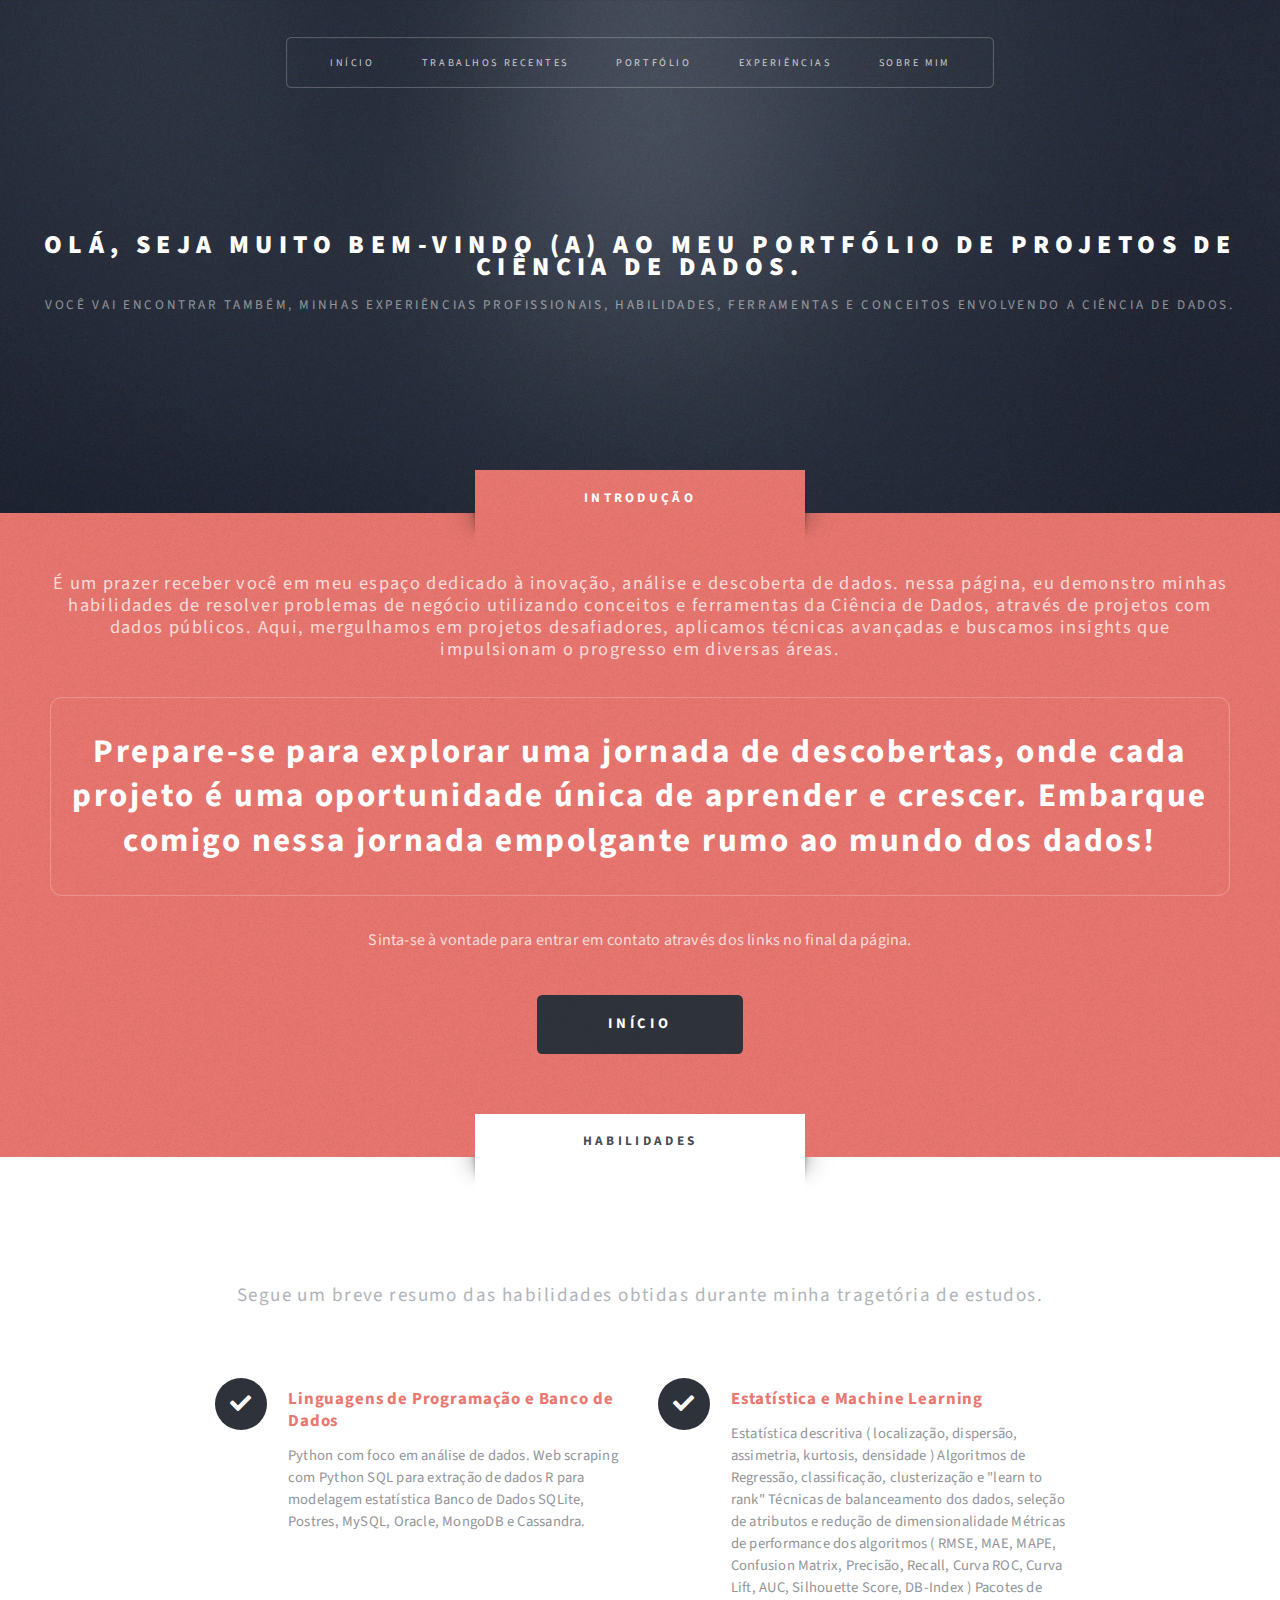
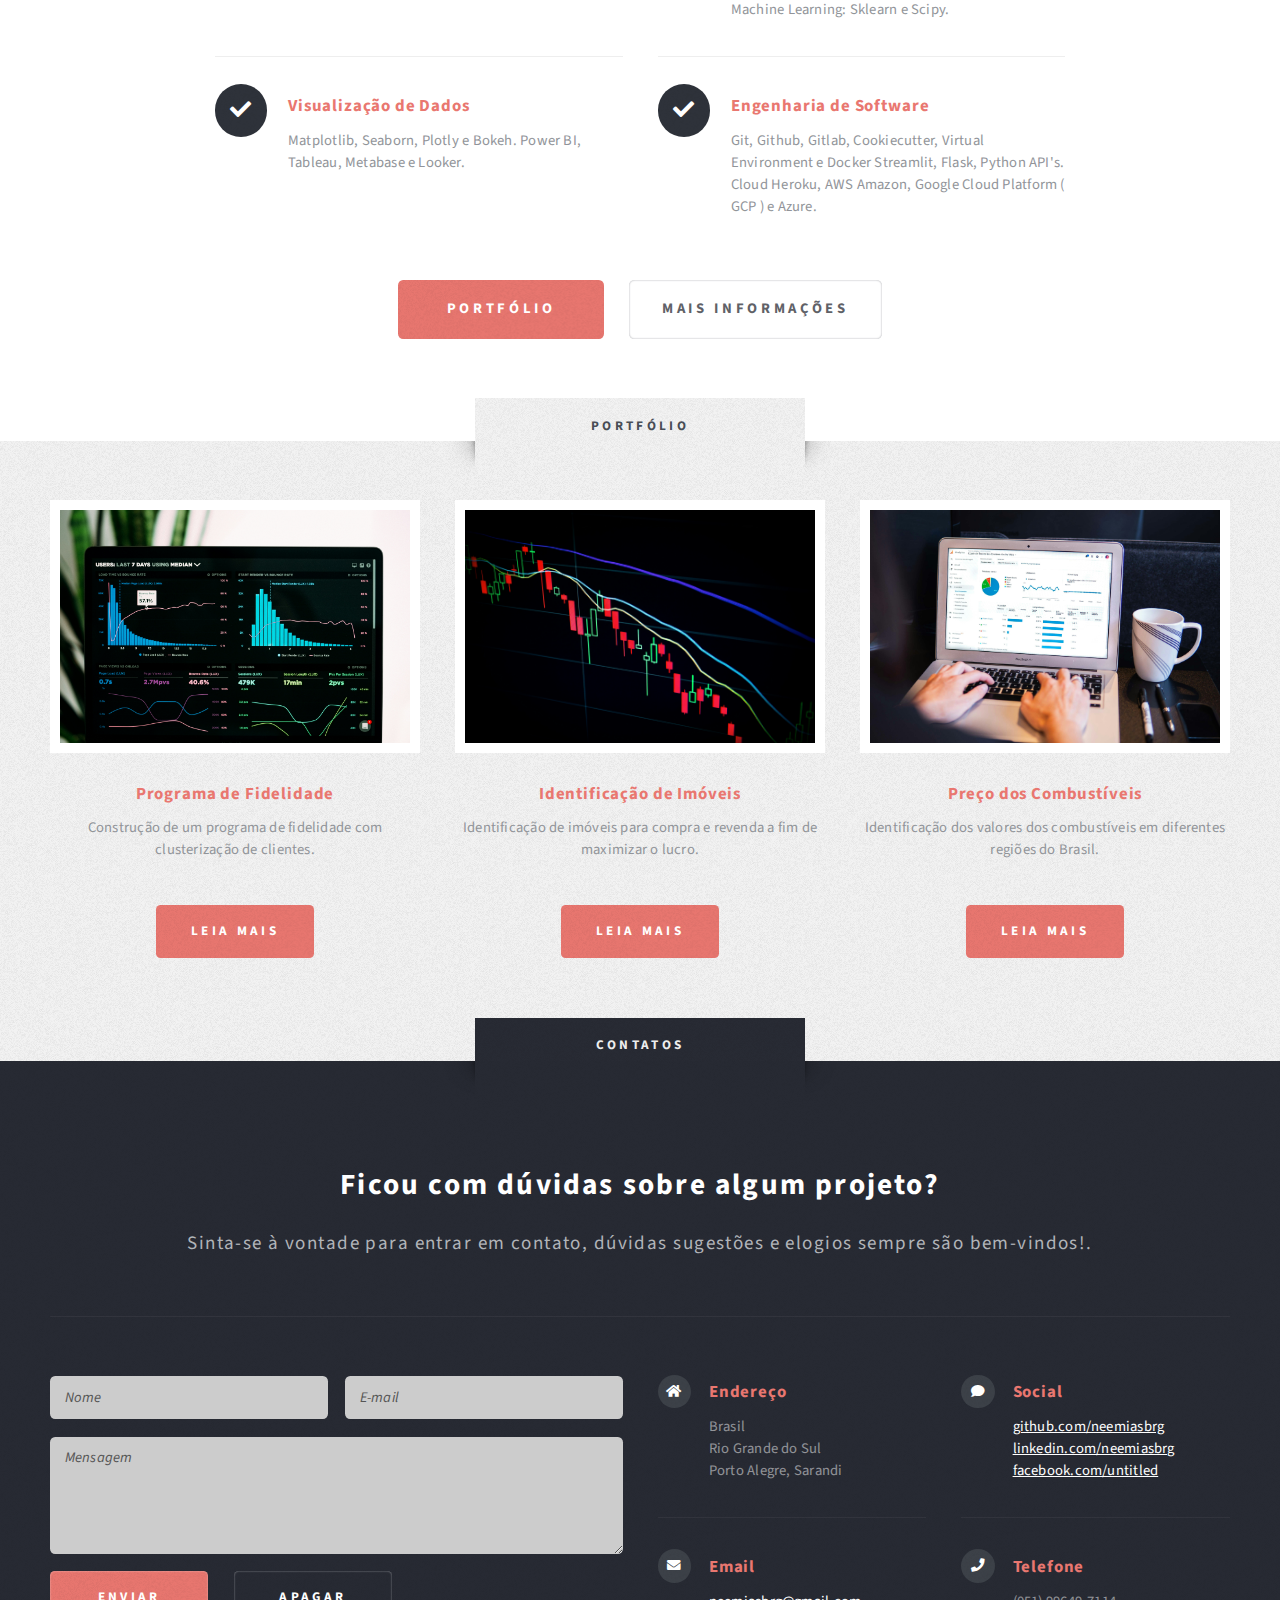
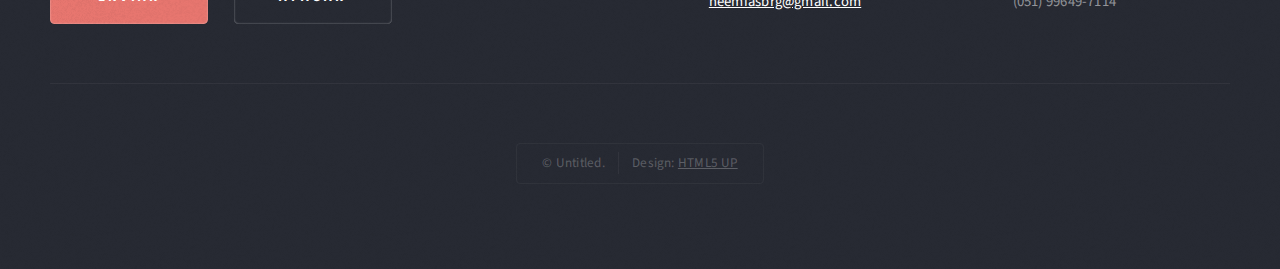
==== index.html @ 984b28ea "first commit" ====
<!DOCTYPE HTML>
<!--
	Escape Velocity by HTML5 UP
	html5up.net | @ajlkn
	Free for personal and commercial use under the CCA 3.0 license (html5up.net/license)
-->
<html>
	<head>
		<title>Boas Vindas!</title>
		<meta charset="utf-8" />
		<meta name="viewport" content="width=device-width, initial-scale=1, user-scalable=no" />
		<link rel="stylesheet" href="assets/css/main.css" />
	</head>
	<body class="homepage is-preload">
		<div id="page-wrapper">

			<!-- Header -->
				<section id="header" class="wrapper">

					<!-- Logo -->
						<div id="logo">
							<h1><a href="index.html">Olá, seja muito bem-vindo (a) ao meu portfólio de projetos de Ciência de Dados.</a></h1>
							<p>Você vai encontrar também, minhas experiências profissionais, habilidades,
								ferramentas e conceitos envolvendo a Ciência de Dados.</p>
						</div>

					<!-- Nav -->
					<nav id="nav">
						<ul>
							<li><a href="index.html">Início</a></li>
							<li>
								<a href="#">Trabalhos Recentes</a>
								<ul>
									<li><a href="programa_fidelidade.html">Programa de Fidelidade</a></li>
									<li><a href="identificacao_imoveis.html">Identificação de Imóveis</a></li>
									<li><a href="preco_combustiveis.html">Preço dos Combustíveis</a></li>									
								</ul>
							</li>
							<li><a href="projetos.html">Portfólio</a></li>
							<li><a href="experiencias.html">Experiências</a></li>
							<li class="current"><a href="sobre-mim.html">Sobre mim</a></li>
						</ul>
					</nav>
				</section>

			<!-- Intro -->
				<section id="intro" class="wrapper style1">
					<div class="title">Introdução</div>
					<div class="container">
						<p class="style1">É um prazer receber você em meu espaço dedicado à inovação, análise e descoberta de dados. nessa página, eu demonstro minhas habilidades de resolver problemas de negócio
							utilizando conceitos e ferramentas da Ciência de Dados, através de projetos com dados públicos.
							Aqui, mergulhamos em projetos desafiadores, aplicamos técnicas avançadas e buscamos insights que impulsionam o progresso em diversas áreas.</p>
						<p class="style2">Prepare-se para explorar uma jornada de descobertas, onde cada projeto é uma oportunidade única de aprender e crescer. Embarque comigo nessa jornada empolgante rumo ao mundo dos dados!<br class="mobile-hide" />
							</p>
						<p class="style3">Sinta-se à vontade para entrar em contato através dos links no final da página.</p>
						<ul class="actions">
							<li><a href="#" class="button style3 large">Início</a></li>
						</ul>
					</div>
				</section>

			<!-- Main -->
				<section id="main" class="wrapper style2">
					<div class="title">Habilidades</div>
					<div class="container">

						<!-- Image -->
							<!-- Features -->
							<section id="features">
								<header class="style1">
									<p>Segue um breve resumo das habilidades obtidas durante minha tragetória de estudos.</p>
								</header>
								<div class="feature-list">
									<div class="row">
										<div class="col-6 col-12-medium">
											<section>
												<h3 class="icon solid fa-check">Linguagens de Programação e Banco de Dados</h3>
												<p>Python com foco em análise de dados.
													Web scraping com Python
													SQL para extração de dados
													R para modelagem estatística
													Banco de Dados SQLite, Postres, MySQL, Oracle, MongoDB e Cassandra.
												</p>
											</section>
										</div>
										<div class="col-6 col-12-medium">
											<section>
												<h3 class="icon solid fa-check">Estatística e Machine Learning</h3>
												<p>Estatística descritiva ( localização, dispersão, assimetria, kurtosis, densidade )
													Algoritmos de Regressão, classificação, clusterização e "learn to rank"
													Técnicas de balanceamento dos dados, seleção de atributos e redução de
													dimensionalidade
													Métricas de performance dos algoritmos ( RMSE, MAE, MAPE, Confusion Matrix,
													Precisão, Recall, Curva ROC, Curva Lift, AUC, Silhouette Score, DB-Index )
													Pacotes de Machine Learning: Sklearn e Scipy.</p>
											</section>
										</div>
										<div class="col-6 col-12-medium">
											<section>
												<h3 class="icon solid fa-check">Visualização de Dados</h3>
												<p>Matplotlib, Seaborn, Plotly e Bokeh.
													Power BI, Tableau, Metabase e Looker.
													</p>
											</section>
										</div>
										<div class="col-6 col-12-medium">
											<section>
												<h3 class="icon solid fa-check">Engenharia de Software</h3>
												<p>Git, Github, Gitlab, Cookiecutter, Virtual Environment e Docker
													Streamlit, Flask, Python API's.
													Cloud Heroku, AWS Amazon, Google Cloud Platform ( GCP ) e Azure.</p>
											</section>
										</div>
									</div>
								</div>
								<ul class="actions special">
									<li><a href="projetos.html" class="button style1 large">Portfólio</a></li>
									<li><a href="habilidades.html" class="button style2 large">Mais informações</a></li>
								</ul>
							</section>

					</div>
				</section>

				<section id="highlights" class="wrapper style3">
					<div class="title">Portfólio</div>
					<div class="container">
						<div class="row aln-center">
							<div class="col-4 col-12-medium">
								<section class="highlight">
									<a href="programa_fidelidade.html" class="image featured"><img src="images/luke-chesser-JKUTrJ4vK00-unsplash.jpg" alt="" /></a>
									<h3><a href="programa_fidelidade.html">Programa de Fidelidade</a></h3>
									<p>Construção de um programa de fidelidade com clusterização de	clientes.</p>
									<ul class="actions">
										<li><a href="programa_fidelidade.html" class="button style1">Leia mais</a></li>
									</ul>
								</section>
							</div>
							<div class="col-4 col-12-medium">
								<section class="highlight">
									<a href="identificacao_imoveis.html" class="image featured"><img src="images/maxim-hopman-fiXLQXAhCfk-unsplash.jpg" alt="" /></a>
									<h3><a href="identificacao_imoveis.html">Identificação de Imóveis</a></h3>
									<p>Identificação de imóveis para compra e revenda a fim de maximizar o lucro.</p>
									<ul class="actions">
										<li><a href="identificacao_imoveis.html" class="button style1">Leia mais</a></li>
									</ul>
								</section>
							</div>
							<div class="col-4 col-12-medium">
								<section class="highlight">
									<a href="preco_combustiveis.html" class="image featured"><img src="images/myriam-jessier-eveI7MOcSmw-unsplash.jpg" alt="" /></a>
									<h3><a href="preco_combustiveis.html">Preço dos Combustíveis</a></h3>
									<p>Identificação dos valores dos combustíveis em diferentes regiões do Brasil.</p>
									<ul class="actions">
										<li><a href="preco_combustiveis.html" class="button style1">Leia mais</a></li>
									</ul>
								</section>
							</div>
						</div>
					</div>
				</section>

			<!-- Footer -->
			<section id="footer" class="wrapper">
				<div class="title">Contatos</div>
				<div class="container">
					<header class="style1">
						<h2>Ficou com dúvidas sobre algum projeto?</h2>
						<p>
							Sinta-se à vontade para entrar em contato, dúvidas sugestões e elogios sempre são bem-vindos!.
						</p>
					</header>
					<div class="row">
						<div class="col-6 col-12-medium">

							<!-- Contact Form -->
							<section>
								<form method="post" action="#">
									<div class="row gtr-50">
										<div class="col-6 col-12-small">
											<input type="text" name="name" id="contact-name" placeholder="Nome" />
										</div>
										<div class="col-6 col-12-small">
											<input type="text" name="email" id="contact-email" placeholder="E-mail" />
										</div>
										<div class="col-12">
											<textarea name="message" id="contact-message" placeholder="Mensagem" rows="4"></textarea>
										</div>
										<div class="col-12">
											<ul class="actions">
												<li><input type="submit" class="style1" value="Enviar" /></li>
												<li><input type="reset" class="style2" value="Apagar" /></li>
												</ul>
											</div>
										</div>
									</form>
								</section>

						</div>
						<div class="col-6 col-12-medium">

							<!-- Contact -->
								<section class="feature-list small">
									<div class="row">
										<div class="col-6 col-12-small">
											<section>
												<h3 class="icon solid fa-home">Endereço</h3>
												<p>
													Brasil<br />
													Rio Grande do Sul<br />
													Porto Alegre, Sarandi
												</p>
											</section>
										</div>
										<div class="col-6 col-12-small">
											<section>
												<h3 class="icon solid fa-comment">Social</h3>
												<p>
													<a href="#">github.com/neemiasbrg</a><br />
													<a href="#">linkedin.com/neemiasbrg</a><br />
													<a href="#">facebook.com/untitled</a>
												</p>
											</section>
										</div>
										<div class="col-6 col-12-small">
											<section>
												<h3 class="icon solid fa-envelope">Email</h3>
												<p>
													<a href="#">neemiasbrg@gmail.com</a>
												</p>
											</section>
										</div>
										<div class="col-6 col-12-small">
											<section>
												<h3 class="icon solid fa-phone">Telefone</h3>
												<p>
													(051) 99649-7114
													</p>
												</section>
											</div>
										</div>
									</section>

							</div>
						</div>
						<div id="copyright">
							<ul>
								<li>&copy; Untitled.</li><li>Design: <a href="http://html5up.net">HTML5 UP</a></li>
							</ul>
						</div>
					</div>
				</section>
		</div>

		<!-- Scripts -->
			<script src="assets/js/jquery.min.js"></script>
			<script src="assets/js/jquery.dropotron.min.js"></script>
			<script src="assets/js/browser.min.js"></script>
			<script src="assets/js/breakpoints.min.js"></script>
			<script src="assets/js/util.js"></script>
			<script src="assets/js/main.js"></script>

	</body>
</html>
---- assets/css/main.css ----
@import url("fontawesome-all.min.css");
@import url("https://fonts.googleapis.com/css?family=Source+Sans+Pro:400,400italic,700,900");

/*
	Escape Velocity by HTML5 UP
	html5up.net | @ajlkn
	Free for personal and commercial use under the CCA 3.0 license (html5up.net/license)
*/

html, body, div, span, applet, object,
iframe, h1, h2, h3, h4, h5, h6, p, blockquote,
pre, a, abbr, acronym, address, big, cite,
code, del, dfn, em, img, ins, kbd, q, s, samp,
small, strike, strong, sub, sup, tt, var, b,
u, i, center, dl, dt, dd, ol, ul, li, fieldset,
form, label, legend, table, caption, tbody,
tfoot, thead, tr, th, td, article, aside,
canvas, details, embed, figure, figcaption,
footer, header, hgroup, menu, nav, output, ruby,
section, summary, time, mark, audio, video {
	margin: 0;
	padding: 0;
	border: 0;
	font-size: 100%;
	font: inherit;
	vertical-align: baseline;}

article, aside, details, figcaption, figure,
footer, header, hgroup, menu, nav, section {
	display: block;}

body {
	line-height: 1;
}

ol, ul {
	list-style: none;
}

blockquote, q {
	quotes: none;
}

	blockquote:before, blockquote:after, q:before, q:after {
		content: '';
		content: none;
	}

table {
	border-collapse: collapse;
	border-spacing: 0;
}

body {
	-webkit-text-size-adjust: none;
}

mark {
	background-color: transparent;
	color: inherit;
}

input::-moz-focus-inner {
	border: 0;
	padding: 0;
}

input, select, textarea {
	-moz-appearance: none;
	-webkit-appearance: none;
	-ms-appearance: none;
	appearance: none;
}

/* Basic */

	@-ms-viewport {
		width: device-width;
	}

	html {
		box-sizing: border-box;
	}

	*, *:before, *:after {
		box-sizing: inherit;
	}

	body.is-preload *, body.is-preload *:before, body.is-preload *:after {
		-moz-animation: none !important;
		-webkit-animation: none !important;
		-ms-animation: none !important;
		animation: none !important;
		-moz-transition: none !important;
		-webkit-transition: none !important;
		-ms-transition: none !important;
		transition: none !important;
	}

	body, input, textarea, select {
		font-family: 'Source Sans Pro', sans-serif;
		font-weight: 400;
		color: #919499;
		font-size: 14pt;
		line-height: 1.75em;
		letter-spacing: 0.025em;
	}

	h1, h2, h3, h4, h5, h6 {
		font-weight: 700;
		color: #484d55;
	}

		h1 a, h2 a, h3 a, h4 a, h5 a, h6 a {
			color: inherit;
			text-decoration: none;
		}

	a {
		-moz-transition: color .25s ease-in-out;
		-webkit-transition: color .25s ease-in-out;
		-ms-transition: color .25s ease-in-out;
		transition: color .25s ease-in-out;
		text-decoration: underline;
		color: #717479;
	}

		a:hover {
			text-decoration: none;
		}

	strong, b {
		font-weight: 700;
		color: #484d55;
	}

	blockquote {
		border-left: solid 0.5em #ddd;
		padding: 1em 0 1em 2em;
		font-style: italic;
	}

	em, i {
		font-style: italic;
	}

	hr {
		border: 0;
		border-top: solid 1px #ddd;
		margin: 2em 0 2em 0;
	}

	sub {
		position: relative;
		top: 0.5em;
		font-size: 0.8em;
	}

	sup {
		position: relative;
		top: -0.5em;
		font-size: 0.8em;
	}

	.nobr {
		white-space: nowrap;
	}

	br.clear {
		clear: both;
	}

	p, ul, ol, dl, table, blockquote, form {
		margin-bottom: 2em;
	}

/* Container */

	.container {
		margin: 0 auto;
		max-width: 100%;
		width: 68em;
	}

		@media screen and (max-width: 1680px) {

			.container {
				width: 70em;
			}

		}

		@media screen and (max-width: 1280px) {

			.container {
				width: calc(100% - 100px);
			}

		}

		@media screen and (max-width: 980px) {

			.container {
				width: calc(100% - 100px);
			}

		}

		@media screen and (max-width: 736px) {

			.container {
				width: calc(100% - 40px);
			}

		}

/* Row */

	.row {
		display: flex;
		flex-wrap: wrap;
		box-sizing: border-box;
		align-items: stretch;
	}

		.row > * {
			box-sizing: border-box;
		}

		.row.gtr-uniform > * > :last-child {
			margin-bottom: 0;
		}

		.row.aln-left {
			justify-content: flex-start;
		}

		.row.aln-center {
			justify-content: center;
		}

		.row.aln-right {
			justify-content: flex-end;
		}

		.row.aln-top {
			align-items: flex-start;
		}

		.row.aln-middle {
			align-items: center;
		}

		.row.aln-bottom {
			align-items: flex-end;
		}

		.row > .imp {
			order: -1;
		}

		.row > .col-1 {
			width: 8.33333%;
		}

		.row > .off-1 {
			margin-left: 8.33333%;
		}

		.row > .col-2 {
			width: 16.66667%;
		}

		.row > .off-2 {
			margin-left: 16.66667%;
		}

		.row > .col-3 {
			width: 25%;
		}

		.row > .off-3 {
			margin-left: 25%;
		}

		.row > .col-4 {
			width: 33.33333%;
		}

		.row > .off-4 {
			margin-left: 33.33333%;
		}

		.row > .col-5 {
			width: 41.66667%;
		}

		.row > .off-5 {
			margin-left: 41.66667%;
		}

		.row > .col-6 {
			width: 50%;
		}

		.row > .off-6 {
			margin-left: 50%;
		}

		.row > .col-7 {
			width: 58.33333%;
		}

		.row > .off-7 {
			margin-left: 58.33333%;
		}

		.row > .col-8 {
			width: 66.66667%;
		}

		.row > .off-8 {
			margin-left: 66.66667%;
		}

		.row > .col-9 {
			width: 75%;
		}

		.row > .off-9 {
			margin-left: 75%;
		}

		.row > .col-10 {
			width: 83.33333%;
		}

		.row > .off-10 {
			margin-left: 83.33333%;
		}

		.row > .col-11 {
			width: 91.66667%;
		}

		.row > .off-11 {
			margin-left: 91.66667%;
		}

		.row > .col-12 {
			width: 100%;
		}

		.row > .off-12 {
			margin-left: 100%;
		}

		.row.gtr-0 {
			margin-top: 0px;
			margin-left: 0px;
		}

			.row.gtr-0 > * {
				padding: 0px 0 0 0px;
			}

			.row.gtr-0.gtr-uniform {
				margin-top: 0px;
			}

				.row.gtr-0.gtr-uniform > * {
					padding-top: 0px;
				}

		.row.gtr-25 {
			margin-top: -12.5px;
			margin-left: -12.5px;
		}

			.row.gtr-25 > * {
				padding: 12.5px 0 0 12.5px;
			}

			.row.gtr-25.gtr-uniform {
				margin-top: -12.5px;
			}

				.row.gtr-25.gtr-uniform > * {
					padding-top: 12.5px;
				}

		.row.gtr-50 {
			margin-top: -25px;
			margin-left: -25px;
		}

			.row.gtr-50 > * {
				padding: 25px 0 0 25px;
			}

			.row.gtr-50.gtr-uniform {
				margin-top: -25px;
			}

				.row.gtr-50.gtr-uniform > * {
					padding-top: 25px;
				}

		.row {
			margin-top: -50px;
			margin-left: -50px;
		}

			.row > * {
				padding: 50px 0 0 50px;
			}

			.row.gtr-uniform {
				margin-top: -50px;
			}

				.row.gtr-uniform > * {
					padding-top: 50px;
				}

		.row.gtr-150 {
			margin-top: -75px;
			margin-left: -75px;
		}

			.row.gtr-150 > * {
				padding: 75px 0 0 75px;
			}

			.row.gtr-150.gtr-uniform {
				margin-top: -75px;
			}

				.row.gtr-150.gtr-uniform > * {
					padding-top: 75px;
				}

		.row.gtr-200 {
			margin-top: -100px;
			margin-left: -100px;
		}

			.row.gtr-200 > * {
				padding: 100px 0 0 100px;
			}

			.row.gtr-200.gtr-uniform {
				margin-top: -100px;
			}

				.row.gtr-200.gtr-uniform > * {
					padding-top: 100px;
				}

		@media screen and (max-width: 1680px) {

			.row {
				display: flex;
				flex-wrap: wrap;
				box-sizing: border-box;
				align-items: stretch;
			}

				.row > * {
					box-sizing: border-box;
				}

				.row.gtr-uniform > * > :last-child {
					margin-bottom: 0;
				}

				.row.aln-left {
					justify-content: flex-start;
				}

				.row.aln-center {
					justify-content: center;
				}

				.row.aln-right {
					justify-content: flex-end;
				}

				.row.aln-top {
					align-items: flex-start;
				}

				.row.aln-middle {
					align-items: center;
				}

				.row.aln-bottom {
					align-items: flex-end;
				}

				.row > .imp-xlarge {
					order: -1;
				}

				.row > .col-1-xlarge {
					width: 8.33333%;
				}

				.row > .off-1-xlarge {
					margin-left: 8.33333%;
				}

				.row > .col-2-xlarge {
					width: 16.66667%;
				}

				.row > .off-2-xlarge {
					margin-left: 16.66667%;
				}

				.row > .col-3-xlarge {
					width: 25%;
				}

				.row > .off-3-xlarge {
					margin-left: 25%;
				}

				.row > .col-4-xlarge {
					width: 33.33333%;
				}

				.row > .off-4-xlarge {
					margin-left: 33.33333%;
				}

				.row > .col-5-xlarge {
					width: 41.66667%;
				}

				.row > .off-5-xlarge {
					margin-left: 41.66667%;
				}

				.row > .col-6-xlarge {
					width: 50%;
				}

				.row > .off-6-xlarge {
					margin-left: 50%;
				}

				.row > .col-7-xlarge {
					width: 58.33333%;
				}

				.row > .off-7-xlarge {
					margin-left: 58.33333%;
				}

				.row > .col-8-xlarge {
					width: 66.66667%;
				}

				.row > .off-8-xlarge {
					margin-left: 66.66667%;
				}

				.row > .col-9-xlarge {
					width: 75%;
				}

				.row > .off-9-xlarge {
					margin-left: 75%;
				}

				.row > .col-10-xlarge {
					width: 83.33333%;
				}

				.row > .off-10-xlarge {
					margin-left: 83.33333%;
				}

				.row > .col-11-xlarge {
					width: 91.66667%;
				}

				.row > .off-11-xlarge {
					margin-left: 91.66667%;
				}

				.row > .col-12-xlarge {
					width: 100%;
				}

				.row > .off-12-xlarge {
					margin-left: 100%;
				}

				.row.gtr-0 {
					margin-top: 0px;
					margin-left: 0px;
				}

					.row.gtr-0 > * {
						padding: 0px 0 0 0px;
					}

					.row.gtr-0.gtr-uniform {
						margin-top: 0px;
					}

						.row.gtr-0.gtr-uniform > * {
							padding-top: 0px;
						}

				.row.gtr-25 {
					margin-top: -12.5px;
					margin-left: -12.5px;
				}

					.row.gtr-25 > * {
						padding: 12.5px 0 0 12.5px;
					}

					.row.gtr-25.gtr-uniform {
						margin-top: -12.5px;
					}

						.row.gtr-25.gtr-uniform > * {
							padding-top: 12.5px;
						}

				.row.gtr-50 {
					margin-top: -25px;
					margin-left: -25px;
				}

					.row.gtr-50 > * {
						padding: 25px 0 0 25px;
					}

					.row.gtr-50.gtr-uniform {
						margin-top: -25px;
					}

						.row.gtr-50.gtr-uniform > * {
							padding-top: 25px;
						}

				.row {
					margin-top: -50px;
					margin-left: -50px;
				}

					.row > * {
						padding: 50px 0 0 50px;
					}

					.row.gtr-uniform {
						margin-top: -50px;
					}

						.row.gtr-uniform > * {
							padding-top: 50px;
						}

				.row.gtr-150 {
					margin-top: -75px;
					margin-left: -75px;
				}

					.row.gtr-150 > * {
						padding: 75px 0 0 75px;
					}

					.row.gtr-150.gtr-uniform {
						margin-top: -75px;
					}

						.row.gtr-150.gtr-uniform > * {
							padding-top: 75px;
						}

				.row.gtr-200 {
					margin-top: -100px;
					margin-left: -100px;
				}

					.row.gtr-200 > * {
						padding: 100px 0 0 100px;
					}

					.row.gtr-200.gtr-uniform {
						margin-top: -100px;
					}

						.row.gtr-200.gtr-uniform > * {
							padding-top: 100px;
						}

		}

		@media screen and (max-width: 1280px) {

			.row {
				display: flex;
				flex-wrap: wrap;
				box-sizing: border-box;
				align-items: stretch;
			}

				.row > * {
					box-sizing: border-box;
				}

				.row.gtr-uniform > * > :last-child {
					margin-bottom: 0;
				}

				.row.aln-left {
					justify-content: flex-start;
				}

				.row.aln-center {
					justify-content: center;
				}

				.row.aln-right {
					justify-content: flex-end;
				}

				.row.aln-top {
					align-items: flex-start;
				}

				.row.aln-middle {
					align-items: center;
				}

				.row.aln-bottom {
					align-items: flex-end;
				}

				.row > .imp-large {
					order: -1;
				}

				.row > .col-1-large {
					width: 8.33333%;
				}

				.row > .off-1-large {
					margin-left: 8.33333%;
				}

				.row > .col-2-large {
					width: 16.66667%;
				}

				.row > .off-2-large {
					margin-left: 16.66667%;
				}

				.row > .col-3-large {
					width: 25%;
				}

				.row > .off-3-large {
					margin-left: 25%;
				}

				.row > .col-4-large {
					width: 33.33333%;
				}

				.row > .off-4-large {
					margin-left: 33.33333%;
				}

				.row > .col-5-large {
					width: 41.66667%;
				}

				.row > .off-5-large {
					margin-left: 41.66667%;
				}

				.row > .col-6-large {
					width: 50%;
				}

				.row > .off-6-large {
					margin-left: 50%;
				}

				.row > .col-7-large {
					width: 58.33333%;
				}

				.row > .off-7-large {
					margin-left: 58.33333%;
				}

				.row > .col-8-large {
					width: 66.66667%;
				}

				.row > .off-8-large {
					margin-left: 66.66667%;
				}

				.row > .col-9-large {
					width: 75%;
				}

				.row > .off-9-large {
					margin-left: 75%;
				}

				.row > .col-10-large {
					width: 83.33333%;
				}

				.row > .off-10-large {
					margin-left: 83.33333%;
				}

				.row > .col-11-large {
					width: 91.66667%;
				}

				.row > .off-11-large {
					margin-left: 91.66667%;
				}

				.row > .col-12-large {
					width: 100%;
				}

				.row > .off-12-large {
					margin-left: 100%;
				}

				.row.gtr-0 {
					margin-top: 0px;
					margin-left: 0px;
				}

					.row.gtr-0 > * {
						padding: 0px 0 0 0px;
					}

					.row.gtr-0.gtr-uniform {
						margin-top: 0px;
					}

						.row.gtr-0.gtr-uniform > * {
							padding-top: 0px;
						}

				.row.gtr-25 {
					margin-top: -8.75px;
					margin-left: -8.75px;
				}

					.row.gtr-25 > * {
						padding: 8.75px 0 0 8.75px;
					}

					.row.gtr-25.gtr-uniform {
						margin-top: -8.75px;
					}

						.row.gtr-25.gtr-uniform > * {
							padding-top: 8.75px;
						}

				.row.gtr-50 {
					margin-top: -17.5px;
					margin-left: -17.5px;
				}

					.row.gtr-50 > * {
						padding: 17.5px 0 0 17.5px;
					}

					.row.gtr-50.gtr-uniform {
						margin-top: -17.5px;
					}

						.row.gtr-50.gtr-uniform > * {
							padding-top: 17.5px;
						}

				.row {
					margin-top: -35px;
					margin-left: -35px;
				}

					.row > * {
						padding: 35px 0 0 35px;
					}

					.row.gtr-uniform {
						margin-top: -35px;
					}

						.row.gtr-uniform > * {
							padding-top: 35px;
						}

				.row.gtr-150 {
					margin-top: -52.5px;
					margin-left: -52.5px;
				}

					.row.gtr-150 > * {
						padding: 52.5px 0 0 52.5px;
					}

					.row.gtr-150.gtr-uniform {
						margin-top: -52.5px;
					}

						.row.gtr-150.gtr-uniform > * {
							padding-top: 52.5px;
						}

				.row.gtr-200 {
					margin-top: -70px;
					margin-left: -70px;
				}

					.row.gtr-200 > * {
						padding: 70px 0 0 70px;
					}

					.row.gtr-200.gtr-uniform {
						margin-top: -70px;
					}

						.row.gtr-200.gtr-uniform > * {
							padding-top: 70px;
						}

		}

		@media screen and (max-width: 980px) {

			.row {
				display: flex;
				flex-wrap: wrap;
				box-sizing: border-box;
				align-items: stretch;
			}

				.row > * {
					box-sizing: border-box;
				}

				.row.gtr-uniform > * > :last-child {
					margin-bottom: 0;
				}

				.row.aln-left {
					justify-content: flex-start;
				}

				.row.aln-center {
					justify-content: center;
				}

				.row.aln-right {
					justify-content: flex-end;
				}

				.row.aln-top {
					align-items: flex-start;
				}

				.row.aln-middle {
					align-items: center;
				}

				.row.aln-bottom {
					align-items: flex-end;
				}

				.row > .imp-medium {
					order: -1;
				}

				.row > .col-1-medium {
					width: 8.33333%;
				}

				.row > .off-1-medium {
					margin-left: 8.33333%;
				}

				.row > .col-2-medium {
					width: 16.66667%;
				}

				.row > .off-2-medium {
					margin-left: 16.66667%;
				}

				.row > .col-3-medium {
					width: 25%;
				}

				.row > .off-3-medium {
					margin-left: 25%;
				}

				.row > .col-4-medium {
					width: 33.33333%;
				}

				.row > .off-4-medium {
					margin-left: 33.33333%;
				}

				.row > .col-5-medium {
					width: 41.66667%;
				}

				.row > .off-5-medium {
					margin-left: 41.66667%;
				}

				.row > .col-6-medium {
					width: 50%;
				}

				.row > .off-6-medium {
					margin-left: 50%;
				}

				.row > .col-7-medium {
					width: 58.33333%;
				}

				.row > .off-7-medium {
					margin-left: 58.33333%;
				}

				.row > .col-8-medium {
					width: 66.66667%;
				}

				.row > .off-8-medium {
					margin-left: 66.66667%;
				}

				.row > .col-9-medium {
					width: 75%;
				}

				.row > .off-9-medium {
					margin-left: 75%;
				}

				.row > .col-10-medium {
					width: 83.33333%;
				}

				.row > .off-10-medium {
					margin-left: 83.33333%;
				}

				.row > .col-11-medium {
					width: 91.66667%;
				}

				.row > .off-11-medium {
					margin-left: 91.66667%;
				}

				.row > .col-12-medium {
					width: 100%;
				}

				.row > .off-12-medium {
					margin-left: 100%;
				}

				.row.gtr-0 {
					margin-top: 0px;
					margin-left: 0px;
				}

					.row.gtr-0 > * {
						padding: 0px 0 0 0px;
					}

					.row.gtr-0.gtr-uniform {
						margin-top: 0px;
					}

						.row.gtr-0.gtr-uniform > * {
							padding-top: 0px;
						}

				.row.gtr-25 {
					margin-top: -12.5px;
					margin-left: -12.5px;
				}

					.row.gtr-25 > * {
						padding: 12.5px 0 0 12.5px;
					}

					.row.gtr-25.gtr-uniform {
						margin-top: -12.5px;
					}

						.row.gtr-25.gtr-uniform > * {
							padding-top: 12.5px;
						}

				.row.gtr-50 {
					margin-top: -25px;
					margin-left: -25px;
				}

					.row.gtr-50 > * {
						padding: 25px 0 0 25px;
					}

					.row.gtr-50.gtr-uniform {
						margin-top: -25px;
					}

						.row.gtr-50.gtr-uniform > * {
							padding-top: 25px;
						}

				.row {
					margin-top: -50px;
					margin-left: -50px;
				}

					.row > * {
						padding: 50px 0 0 50px;
					}

					.row.gtr-uniform {
						margin-top: -50px;
					}

						.row.gtr-uniform > * {
							padding-top: 50px;
						}

				.row.gtr-150 {
					margin-top: -75px;
					margin-left: -75px;
				}

					.row.gtr-150 > * {
						padding: 75px 0 0 75px;
					}

					.row.gtr-150.gtr-uniform {
						margin-top: -75px;
					}

						.row.gtr-150.gtr-uniform > * {
							padding-top: 75px;
						}

				.row.gtr-200 {
					margin-top: -100px;
					margin-left: -100px;
				}

					.row.gtr-200 > * {
						padding: 100px 0 0 100px;
					}

					.row.gtr-200.gtr-uniform {
						margin-top: -100px;
					}

						.row.gtr-200.gtr-uniform > * {
							padding-top: 100px;
						}

		}

		@media screen and (max-width: 736px) {

			.row {
				display: flex;
				flex-wrap: wrap;
				box-sizing: border-box;
				align-items: stretch;
			}

				.row > * {
					box-sizing: border-box;
				}

				.row.gtr-uniform > * > :last-child {
					margin-bottom: 0;
				}

				.row.aln-left {
					justify-content: flex-start;
				}

				.row.aln-center {
					justify-content: center;
				}

				.row.aln-right {
					justify-content: flex-end;
				}

				.row.aln-top {
					align-items: flex-start;
				}

				.row.aln-middle {
					align-items: center;
				}

				.row.aln-bottom {
					align-items: flex-end;
				}

				.row > .imp-small {
					order: -1;
				}

				.row > .col-1-small {
					width: 8.33333%;
				}

				.row > .off-1-small {
					margin-left: 8.33333%;
				}

				.row > .col-2-small {
					width: 16.66667%;
				}

				.row > .off-2-small {
					margin-left: 16.66667%;
				}

				.row > .col-3-small {
					width: 25%;
				}

				.row > .off-3-small {
					margin-left: 25%;
				}

				.row > .col-4-small {
					width: 33.33333%;
				}

				.row > .off-4-small {
					margin-left: 33.33333%;
				}

				.row > .col-5-small {
					width: 41.66667%;
				}

				.row > .off-5-small {
					margin-left: 41.66667%;
				}

				.row > .col-6-small {
					width: 50%;
				}

				.row > .off-6-small {
					margin-left: 50%;
				}

				.row > .col-7-small {
					width: 58.33333%;
				}

				.row > .off-7-small {
					margin-left: 58.33333%;
				}

				.row > .col-8-small {
					width: 66.66667%;
				}

				.row > .off-8-small {
					margin-left: 66.66667%;
				}

				.row > .col-9-small {
					width: 75%;
				}

				.row > .off-9-small {
					margin-left: 75%;
				}

				.row > .col-10-small {
					width: 83.33333%;
				}

				.row > .off-10-small {
					margin-left: 83.33333%;
				}

				.row > .col-11-small {
					width: 91.66667%;
				}

				.row > .off-11-small {
					margin-left: 91.66667%;
				}

				.row > .col-12-small {
					width: 100%;
				}

				.row > .off-12-small {
					margin-left: 100%;
				}

				.row.gtr-0 {
					margin-top: 0px;
					margin-left: 0px;
				}

					.row.gtr-0 > * {
						padding: 0px 0 0 0px;
					}

					.row.gtr-0.gtr-uniform {
						margin-top: 0px;
					}

						.row.gtr-0.gtr-uniform > * {
							padding-top: 0px;
						}

				.row.gtr-25 {
					margin-top: -7.5px;
					margin-left: -7.5px;
				}

					.row.gtr-25 > * {
						padding: 7.5px 0 0 7.5px;
					}

					.row.gtr-25.gtr-uniform {
						margin-top: -7.5px;
					}

						.row.gtr-25.gtr-uniform > * {
							padding-top: 7.5px;
						}

				.row.gtr-50 {
					margin-top: -15px;
					margin-left: -15px;
				}

					.row.gtr-50 > * {
						padding: 15px 0 0 15px;
					}

					.row.gtr-50.gtr-uniform {
						margin-top: -15px;
					}

						.row.gtr-50.gtr-uniform > * {
							padding-top: 15px;
						}

				.row {
					margin-top: -30px;
					margin-left: -30px;
				}

					.row > * {
						padding: 30px 0 0 30px;
					}

					.row.gtr-uniform {
						margin-top: -30px;
					}

						.row.gtr-uniform > * {
							padding-top: 30px;
						}

				.row.gtr-150 {
					margin-top: -45px;
					margin-left: -45px;
				}

					.row.gtr-150 > * {
						padding: 45px 0 0 45px;
					}

					.row.gtr-150.gtr-uniform {
						margin-top: -45px;
					}

						.row.gtr-150.gtr-uniform > * {
							padding-top: 45px;
						}

				.row.gtr-200 {
					margin-top: -60px;
					margin-left: -60px;
				}

					.row.gtr-200 > * {
						padding: 60px 0 0 60px;
					}

					.row.gtr-200.gtr-uniform {
						margin-top: -60px;
					}

						.row.gtr-200.gtr-uniform > * {
							padding-top: 60px;
						}

		}

/* Section/Article */

	section,
	article {
		margin: 0 0 4em 0;
	}

	section > :last-child,
	article > :last-child,
	section:last-child,
	article:last-child {
		margin-bottom: 0;
	}

	header.style1 {
		text-align: center;
		padding: 3em 0 3em 0;
	}

		header.style1 h2 {
			font-weight: 700;
			font-size: 2em;
			letter-spacing: 0.075em;
			line-height: 1.5em;
		}

		header.style1 p {
			color: #b1b4b9;
			display: block;
			margin: 1.15em 0 0 0;
			font-size: 1.3em;
			letter-spacing: 0.075em;
			line-height: 1.5em;
		}

/* Table */

	table {
		width: 100%;
	}

		table.default {
			width: 100%;
		}

			table.default tbody tr:nth-child(2n+2) {
				background: #f4f4f4;
			}

			table.default td {
				padding: 0.5em 1em 0.5em 1em;
			}

			table.default th {
				text-align: left;
				font-weight: 400;
				padding: 0.5em 1em 0.5em 1em;
			}

			table.default thead {
				background: #484d55;
				color: #fff;
			}

			table.default tfoot {
				background: #eee;
			}

/* Form */

	form label {
		display: block;
		font-weight: 700;
		color: #484d55;
		margin: 0.25em 0 0.5em 0;
	}

	form input[type="text"],
	form input[type="email"],
	form input[type="password"],
	form select,
	form textarea {
		-moz-transition: all .25s ease-in-out;
		-webkit-transition: all .25s ease-in-out;
		-ms-transition: all .25s ease-in-out;
		transition: all .25s ease-in-out;
		-webkit-appearance: none;
		display: block;
		border: 0;
		background: #eee;
		box-shadow: inset 0px 0px 1px 0px #a0a1a7;
		border-radius: 0.35em;
		width: 100%;
		padding: 0.75em 1em 0.75em 1em;
	}

		form input[type="text"]:focus,
		form input[type="email"]:focus,
		form input[type="password"]:focus,
		form select:focus,
		form textarea:focus {
			background: #f8f8f8;
		}

	form input[type="text"],
	form input[type="email"]
	input[type="password"] {
		line-height: 1em;
	}

	form select {
		line-height: 1em;
	}

	form textarea {
		min-height: 8em;
	}

	form ul.actions {
		margin-top: 0;
	}

	form ::-webkit-input-placeholder {
		color: #555 !important;
		font-style: italic;
		line-height: 1.35em;
	}

	form :-moz-placeholder {
		color: #555 !important;
		font-style: italic;
	}

	form ::-moz-placeholder {
		color: #555 !important;
		font-style: italic;
	}

	form :-ms-input-placeholder {
		color: #555 !important;
		font-style: italic;
	}

	form ::-moz-focus-inner {
		border: 0;
	}

/* Image */

	.image {
		display: inline-block;
	}

		.image img {
			display: block;
			width: 100%;
		}

		.image.fit {
			display: block;
			width: 100%;
		}

		.image.left {
			float: left;
			margin: 0 2em 2em 0;
		}

		.image.centered {
			display: block;
			margin: 0 0 2em 0;
		}

			.image.centered img {
				margin: 0 auto;
				width: auto;
			}

		.image.featured {
			display: block;
			width: 100%;
			margin: 0 0 2em 0;
		}

/* Button */

	input[type="button"],
	input[type="submit"],
	input[type="reset"],
	button,
	.button {
		-moz-transition: all .25s ease-in-out;
		-webkit-transition: all .25s ease-in-out;
		-ms-transition: all .25s ease-in-out;
		transition: all .25s ease-in-out;
		display: inline-block;
		background: #444;
		text-align: center;
		text-transform: uppercase;
		font-weight: 700;
		letter-spacing: 0.25em;
		text-decoration: none;
		border-radius: 0.35em;
		border: 0;
		outline: 0;
		cursor: pointer;
		padding: 0 2.25em 0 2.25em;
		font-size: 0.9em;
		min-width: 12em;
		height: 4em;
		line-height: 4em;
	}

		input[type="button"]:hover,
		input[type="submit"]:hover,
		input[type="reset"]:hover,
		button:hover,
		.button:hover {
			background-color: #f98780;
		}

		input[type="button"].large,
		input[type="submit"].large,
		input[type="reset"].large,
		button.large,
		.button.large {
			font-size: 1em;
			min-width: 14em;
		}

		input[type="button"].style1,
		input[type="submit"].style1,
		input[type="reset"].style1,
		button.style1,
		.button.style1 {
			background: #e97770 url("images/overlay.png");
			color: #fff;
		}

			input[type="button"].style1:hover,
			input[type="submit"].style1:hover,
			input[type="reset"].style1:hover,
			button.style1:hover,
			.button.style1:hover {
				background-color: #f98780;
			}

			input[type="button"].style1:active,
			input[type="submit"].style1:active,
			input[type="reset"].style1:active,
			button.style1:active,
			.button.style1:active {
				background-color: #d96760;
			}

		input[type="button"].style2,
		input[type="submit"].style2,
		input[type="reset"].style2,
		button.style2,
		.button.style2 {
			background: none;
			color: #606167;
			box-shadow: inset 0px 0px 2px 0px #a0a1a7;
		}

			input[type="button"].style2:hover,
			input[type="submit"].style2:hover,
			input[type="reset"].style2:hover,
			button.style2:hover,
			.button.style2:hover {
				box-shadow: inset 0px 0px 2px 0px #606167;
			}

			input[type="button"].style2:active,
			input[type="submit"].style2:active,
			input[type="reset"].style2:active,
			button.style2:active,
			.button.style2:active {
				box-shadow: inset 0px 0px 2px 0px #202127;
			}

		input[type="button"].style3,
		input[type="submit"].style3,
		input[type="reset"].style3,
		button.style3,
		.button.style3 {
			background: #2f333b url("images/overlay.png");
			color: #fff;
		}

			input[type="button"].style3:hover,
			input[type="submit"].style3:hover,
			input[type="reset"].style3:hover,
			button.style3:hover,
			.button.style3:hover {
				background-color: #3f434b;
			}

			input[type="button"].style3:active,
			input[type="submit"].style3:active,
			input[type="reset"].style3:active,
			button.style3:active,
			.button.style3:active {
				background-color: #1f232b;
			}

/* List */

	ul {
		list-style: disc;
		padding-left: 1em;
	}

		ul li {
			padding-left: 0.5em;
		}

		ul.style2 {
			list-style: none;
			padding-left: 0;
		}

			ul.style2 li {
				border-top: solid 1px #eee;
				padding: 1.5em 0 0 0;
				margin: 1.5em 0 0 0;
			}

				ul.style2 li:first-child {
					border-top: 0;
					padding-top: 0;
					margin-top: 0;
				}

		ul.style3 {
			list-style: none;
			padding-left: 0;
		}

			ul.style3 li {
				border-top: solid 1px #eee;
				padding: 0.5em 0 0 0;
				margin: 0.5em 0 0 0;
			}

				ul.style3 li:first-child {
					border-top: 0;
					padding-top: 0;
					margin-top: 0;
				}

	ol {
		list-style: decimal;
		padding-left: 1.25em;
	}

		ol li {
			padding-left: 0.25em;
		}

/* Actions */

	ul.actions {
		list-style: none;
		padding-left: 0;
		margin: 3em 0 0 0;
	}

		ul.actions li {
			display: inline-block;
			margin: 0 0.75em 0 0.75em;
			padding-left: 0;
		}

			ul.actions li:first-child {
				margin-left: 0;
			}

			ul.actions li:last-child {
				margin-right: 0;
			}

		ul.actions.special {
			text-align: center;
		}

/* Feature List */

	.feature-list {
		max-width: 58em;
		margin-left: auto;
		margin-right: auto;
		position: relative;
		top: 0.75em;
	}

		.feature-list section {
			border-top: solid 1px #eee;
			padding-top: 3em;
			padding-left: 5em;
			position: relative;
		}

		@media screen and (min-width: 981px) {

			.feature-list > .row > :nth-child(-n + 2) > section {
				border-top: 0;
				padding-top: 0;
			}

		}

		.feature-list h3 {
			color: #e97770 !important;
			margin: -0.35em 0 0.75em 0;
			font-size: 1.15em;
			letter-spacing: 0.05em;
		}

			.feature-list h3:before {
				display: block;
				color: #fff;
				background: #2f333b url("images/overlay.png");
				border-radius: 2.5em;
				text-align: center;
				width: 2.5em;
				height: 2.5em;
				line-height: 2.5em;
				margin-right: 0.75em;
				position: absolute;
				left: 0;
				margin-top: -0.5em;
			}

		.feature-list.small section {
			padding-left: 3.5em;
		}

		.feature-list.small h3:before {
			font-size: 0.8em;
		}

/* Icons */

	.icon {
		text-decoration: none;
		text-decoration: none;
	}

		.icon:before {
			-moz-osx-font-smoothing: grayscale;
			-webkit-font-smoothing: antialiased;
			display: inline-block;
			font-style: normal;
			font-variant: normal;
			text-rendering: auto;
			line-height: 1;
			text-transform: none !important;
			font-family: 'Font Awesome 5 Free';
			font-weight: 400;
		}

		.icon:before {
			line-height: inherit;
			font-size: 1.25em;
		}

		.icon > .label {
			display: none;
		}

		.icon.solid:before {
			font-weight: 900;
		}

		.icon.brands:before {
			font-family: 'Font Awesome 5 Brands';
		}

/* Box */

	.box header {
		margin: 0 0 1.5em 0;
	}

		.box header.style1 {
			position: relative;
			margin: -0.5em 0 0 0;
			padding-top: 0;
		}

	.box h2 {
		margin: 0 0 0.75em 0;
		font-size: 1.15em;
		letter-spacing: 0.05em;
	}

	.box h3 {
		margin: 0 0 0.5em 0;
		font-size: 1em;
		font-weight: 600;
		letter-spacing: 0.05em;
	}

	.box.post-excerpt .image.left {
		position: relative;
		top: 0.5em;
		width: 5em;
	}

	.box.post-excerpt h3, .box.post-excerpt p {
		margin-left: 7em;
	}

/* Wrapper */

	.wrapper {
		position: relative;
		padding: 6em 0 9em 0;
	}

		.wrapper .title {
			position: absolute;
			top: 0;
			left: 50%;
			text-align: center;
			text-transform: uppercase;
			display: block;
			font-weight: 700;
			letter-spacing: 0.25em;
			font-size: 0.9em;
			width: 25em;
			height: 3.25em;
			top: -3.25em;
			line-height: 3.25em;
			margin-bottom: -3.25em;
			margin-left: -12.5em;
			padding-top: 0.5em;
		}

			.wrapper .title:before {
				content: '';
				position: absolute;
				bottom: -38px;
				left: -35px;
				width: 35px;
				height: 38px;
				background: url("images/shadow.png");
			}

			.wrapper .title:after {
				-moz-transform: scaleX(-1);
				-webkit-transform: scaleX(-1);
				-ms-transform: scaleX(-1);
				transform: scaleX(-1);
				content: '';
				position: absolute;
				bottom: -38px;
				right: -35px;
				width: 35px;
				height: 38px;
				background: url("images/shadow.png");
			}

		.wrapper.style1 {
			background: #e97770 url("images/overlay.png");
			color: #eee;
			color: rgba(255, 255, 255, 0.75);
		}

			.wrapper.style1 .title {
				background: #e97770 url("images/overlay.png");
				color: #fff;
			}

			.wrapper.style1 h1, .wrapper.style1 h2, .wrapper.style1 h3, .wrapper.style1 h4, .wrapper.style1 h5, .wrapper.style1 h6, .wrapper.style1 strong, .wrapper.style1 b, .wrapper.style1 a {
				color: #fff;
			}

		.wrapper.style2 {
			background: #fff;
		}

			.wrapper.style2 .title {
				background: #fff;
				color: #484d55;
			}

		.wrapper.style3 {
			background: #f3f3f3 url("images/overlay.png");
		}

			.wrapper.style3 .title {
				background: #f3f3f3 url("images/overlay.png");
				color: #484d55;
			}

			.wrapper.style3 .image {
				border: solid 10px #fff;
			}

/* Page Wrapper */

	#page-wrapper > section {
		margin-bottom: 0;
	}

/* Header */

	#header {
		display: -moz-flex;
		display: -webkit-flex;
		display: -ms-flex;
		display: flex;
		-moz-align-items: center;
		-webkit-align-items: center;
		-ms-align-items: center;
		align-items: center;
		-moz-justify-content: center;
		-webkit-justify-content: center;
		-ms-justify-content: center;
		justify-content: center;
		position: relative;
		height: 24em;
		background: url("../../images/banner.jpg") center center;
		background-size: cover;
		padding: 0;
	}

		#header:before {
			content: '';
			position: absolute;
			top: 0;
			left: 0;
			width: 100%;
			height: 100%;
			background: url("images/overlay.png");
		}

		.homepage #header {
			height: 35em;
		}

/* Logo */

	#logo {
		width: 100%;
		text-align: center;
		position: relative;
		top: 1.5em;
	}

		#logo h1 {
			font-weight: 900;
			text-transform: uppercase;
			color: #fff;
			font-size: 2em;
			letter-spacing: 0.25em;
		}

		#logo p {
			color: #eee;
			color: rgba(255, 255, 255, 0.5);
			text-transform: uppercase;
			margin: 1.25em 0 0 0;
			display: block;
			letter-spacing: 0.2em;
			font-size: 0.9em;
		}

/* Nav */

	#nav {
		position: absolute;
		display: block;
		top: 2.5em;
		left: 0;
		width: 100%;
		text-align: center;
	}

		#nav > ul {
			display: inline-block;
			border-radius: 0.35em;
			box-shadow: inset 0px 0px 1px 1px rgba(255, 255, 255, 0.25);
			padding: 0 1.5em 0 1.5em;
		}

			#nav > ul > li {
				display: inline-block;
				text-align: center;
				padding: 0 1.5em 0 1.5em;
			}

				#nav > ul > li > ul {
					display: none;
				}

				#nav > ul > li > a, #nav > ul > li > span {
					display: block;
					color: #eee;
					color: rgba(255, 255, 255, 0.75);
					text-transform: uppercase;
					text-decoration: none;
					font-size: 0.7em;
					letter-spacing: 0.25em;
					height: 5em;
					line-height: 5em;
					-moz-transition: all .25s ease-in-out;
					-webkit-transition: all .25s ease-in-out;
					-o-transition: all .25s ease-in-out;
					-ms-transition: all .25s ease-in-out;
					transition: all .25s ease-in-out;
					outline: 0;
				}

				#nav > ul > li:hover > a {
					color: #fff;
				}

				#nav > ul > li.active > a, #nav > ul > li.active > span {
					color: #fff;
				}

	.dropotron {
		background: #222835 url("images/overlay.png");
		background-color: rgba(44, 50, 63, 0.925);
		padding: 1.25em 1em 1.25em 1em;
		border-radius: 0.35em;
		box-shadow: inset 0px 0px 1px 1px rgba(255, 255, 255, 0.25);
		min-width: 12em;
		text-align: left;
		margin-top: -1.25em;
		margin-left: -1px;
		list-style: none;
	}

		.dropotron.level-0 {
			margin-top: -1px;
			margin-left: 0;
			border-top-left-radius: 0;
			border-top-right-radius: 0;
		}

		.dropotron a, .dropotron span {
			-moz-transition: all .25s ease-in-out;
			-webkit-transition: all .25s ease-in-out;
			-ms-transition: all .25s ease-in-out;
			transition: all .25s ease-in-out;
			display: block;
			color: #eee;
			color: rgba(255, 255, 255, 0.75);
			text-transform: uppercase;
			text-decoration: none;
			font-size: 0.7em;
			letter-spacing: 0.25em;
			border-top: solid 1px rgba(255, 255, 255, 0.15);
			line-height: 3em;
		}

		.dropotron li {
			padding-left: 0;
		}

			.dropotron li:first-child a, .dropotron li:first-child span {
				border-top: 0;
			}

			.dropotron li:hover > a, .dropotron li:hover > span {
				color: #fff;
			}

/* Intro */

	#intro {
		padding-bottom: 8em;
		text-align: center;
	}

		#intro p.style1 {
			font-size: 1.5em;
			letter-spacing: 0.075em;
		}

		#intro p.style2 {
			font-weight: 700;
			color: #fff;
			border-radius: 0.35em;
			box-shadow: inset 0px 0px 1px 1px rgba(255, 255, 255, 0.25);
			font-size: 2.75em;
			letter-spacing: 0.075em;
			line-height: 1.35em;
			padding: 1em 0 1em 0;
			margin-bottom: 1em;
		}

			#intro p.style2 a {
				color: inherit;
				text-decoration: none;
			}

		#intro p.style3 {
			font-size: 1.1em;
			width: 48em;
			margin: 0 auto;
		}

/* Features */

	#features header.style1 {
		padding-bottom: 5em;
	}

	#features ul.actions {
		margin-top: 5em;
	}

/* Highlights */

	#highlights .highlight {
		text-align: center;
	}

		#highlights .highlight h3 {
			color: #e97770;
			margin: 0 0 0.75em 0;
			font-size: 1.15em;
			letter-spacing: 0.05em;
		}

/* Main */

/* Footer */

	#footer {
		background: #282b34 url("images/overlay.png");
		color: #eee;
		color: rgba(255, 255, 255, 0.5);
		padding-bottom: 6em;
	}

		#footer h1, #footer h2, #footer h3, #footer h4, #footer h5, #footer h6, #footer strong, #footer b, #footer a {
			color: #fff;
		}

		#footer hr {
			border-top-color: #333;
			border-top-color: rgba(255, 255, 255, 0.05);
		}

		#footer form input[type="text"],
		#footer form input[type="email"],
		#footer form input[type="password"],
		#footer form select,
		#footer form textarea {
			background: #ccc;
			box-shadow: none;
		}

			#footer form input[type="text"]:focus,
			#footer form input[type="email"]:focus,
			#footer form input[type="password"]:focus,
			#footer form select:focus,
			#footer form textarea:focus {
				background: #fff;
			}

		#footer input[type="button"],
		#footer input[type="submit"],
		#footer input[type="reset"],
		#footer button,
		#footer .button {
			color: #fff;
			box-shadow: inset 0px 0px 2px 0px rgba(255, 255, 255, 0.5);
		}

			#footer input[type="button"]:hover,
			#footer input[type="submit"]:hover,
			#footer input[type="reset"]:hover,
			#footer button:hover,
			#footer .button:hover {
				color: #fff;
				box-shadow: inset 0px 0px 2px 0px rgba(255, 255, 255, 0.65);
			}

			#footer input[type="button"]:active,
			#footer input[type="submit"]:active,
			#footer input[type="reset"]:active,
			#footer button:active,
			#footer .button:active {
				box-shadow: inset 0px 0px 2px 0px rgba(255, 255, 255, 0.75);
			}

			#footer input[type="button"].style2:active,
			#footer input[type="submit"].style2:active,
			#footer input[type="reset"].style2:active,
			#footer button.style2:active,
			#footer .button.style2:active {
				box-shadow: inset 0px 0px 2px 0px rgba(255, 255, 255, 0.75);
			}

		#footer .title {
			background: #282b34 url("images/overlay.png");
			color: #eee;
		}

		#footer header.style1 {
			padding-bottom: 6em;
			margin-bottom: 6em;
			border-bottom: solid 1px rgba(255, 255, 255, 0.05);
		}

			#footer header.style1 h2 {
				color: #fff;
			}

			#footer header.style1 .p {
				color: inherit;
			}

		#footer .feature-list {
			max-width: 100%;
		}

			#footer .feature-list section {
				border-top-color: rgba(255, 255, 255, 0.05);
			}

			#footer .feature-list h3:before {
				background: #3d4249 url("images/overlay.png");
			}

/* Copyright */

	#copyright {
		text-align: center;
		padding-top: 6em;
		margin-top: 6em;
		border-top: solid 1px rgba(255, 255, 255, 0.05);
	}

		#copyright ul {
			display: inline-block;
			border-radius: 0.35em;
			box-shadow: inset 0px 0px 1px 1px rgba(255, 255, 255, 0.05);
			color: #aaa;
			color: rgba(255, 255, 255, 0.25);
			padding: 0.75em 2em;
			font-size: 0.9em;
		}

			#copyright ul li {
				display: inline-block;
				margin-left: 1em;
				padding-left: 1em;
				border-left: solid 1px #333;
				border-left-color: rgba(255, 255, 255, 0.05);
			}

				#copyright ul li:first-child {
					border-left: 0;
					margin-left: 0;
					padding-left: 0;
				}

		#copyright a {
			color: inherit;
		}

			#copyright a:hover {
				color: #fff;
			}

/* XLarge */

	@media screen and (max-width: 1680px) {

		/* Basic */

			body, input, textarea, select {
				font-size: 12pt;
			}

	}

/* Large */

	@media screen and (max-width: 1280px) {

		/* Basic */

			body, input, select, textarea {
				font-size: 11pt;
				line-height: 1.5em;
				letter-spacing: 0.015em;
			}

		/* Wrapper */

			.wrapper {
				padding: 4em 0 7em 0;
			}

		/* Logo */

			#logo {
				margin-top: -0.5em !important;
			}

				#logo h1 {
					font-size: 1.75em;
				}

		/* Intro */

			#intro {
				padding-bottom: 7em;
			}

				#intro p.style1 {
					font-size: 1.25em;
				}

				#intro p.style2 {
					font-size: 2.25em;
				}

		/* Footer */

			#footer {
				padding-bottom: 4em;
			}

				#footer header.style1 {
					padding-bottom: 4em;
					margin-bottom: 4em;
					border-bottom: solid 1px rgba(255, 255, 255, 0.05);
				}

		/* Copyright */

			#copyright {
				padding-top: 4em;
				margin-top: 4em;
			}

	}

/* Medium */

	#navPanel, #titleBar {
		display: none;
	}

	@media screen and (max-width: 980px) {

		/* Section/Article */

			header br {
				display: none;
			}

		/* Form */

			form ul.actions {
				text-align: center;
			}

		/* Feature List */

			.feature-list {
				max-width: 40em;
			}

				.feature-list section {
					padding-top: 4em;
				}

				.feature-list > .row > :first-child > section {
					border-top: 0;
					padding-top: 0;
				}

		/* Nav */

			#nav {
				display: none;
			}

		/* Logo */

			#logo {
				top: 0;
			}

		/* Intro */

			#intro p.style3 {
				width: auto;
			}

		/* Highlights */

			#highlights .highlight {
				max-width: 40em;
				margin-left: auto;
				margin-right: auto;
			}

		/* Footer */

			#footer .feature-list {
				border-top: solid 1px rgba(255, 255, 255, 0.05);
				padding-top: 4em;
			}

	}

		@media screen and (max-width: 980px) and (min-width: 737px) {

				#footer .feature-list > .row > :nth-child(2) > section {
					border-top: 0;
					padding-top: 0;
				}

		}

	@media screen and (max-width: 980px) {

		/* Nav */

			#page-wrapper {
				-moz-backface-visibility: hidden;
				-webkit-backface-visibility: hidden;
				-ms-backface-visibility: hidden;
				backface-visibility: hidden;
				-moz-transition: -moz-transform 0.5s ease;
				-webkit-transition: -webkit-transform 0.5s ease;
				-ms-transition: -ms-transform 0.5s ease;
				transition: transform 0.5s ease;
				padding-bottom: 1px;
			}

			#titleBar {
				-moz-backface-visibility: hidden;
				-webkit-backface-visibility: hidden;
				-ms-backface-visibility: hidden;
				backface-visibility: hidden;
				-moz-transition: -moz-transform 0.5s ease;
				-webkit-transition: -webkit-transform 0.5s ease;
				-ms-transition: -ms-transform 0.5s ease;
				transition: transform 0.5s ease;
				display: block;
				height: 44px;
				left: 0;
				position: fixed;
				top: 0;
				width: 100%;
				z-index: 10001;
				background: none;
			}

				#titleBar .title {
					display: none;
				}

				#titleBar .toggle {
					text-decoration: none;
					position: absolute;
					top: 0;
					left: 0;
					width: 60px;
					height: 44px;
				}

					#titleBar .toggle:before {
						-moz-osx-font-smoothing: grayscale;
						-webkit-font-smoothing: antialiased;
						display: inline-block;
						font-style: normal;
						font-variant: normal;
						text-rendering: auto;
						line-height: 1;
						text-transform: none !important;
						font-family: 'Font Awesome 5 Free';
						font-weight: 900;
					}

					#titleBar .toggle:before {
						-moz-transition: all .15s ease-in-out;
						-webkit-transition: all .15s ease-in-out;
						-ms-transition: all .15s ease-in-out;
						transition: all .15s ease-in-out;
						text-decoration: none;
						content: '\f0c9';
						font-size: 14px;
						position: absolute;
						top: 6px;
						left: 6px;
						display: block;
						width: 54px;
						height: 38px;
						line-height: 38px;
						text-align: center;
						color: rgba(255, 255, 255, 0.75);
						background-color: rgba(92, 95, 103, 0.5);
						border-radius: 0.25em;
					}

					#titleBar .toggle:active:before {
						background-color: rgba(92, 95, 103, 0.75);
					}

			#navPanel {
				-moz-backface-visibility: hidden;
				-webkit-backface-visibility: hidden;
				-ms-backface-visibility: hidden;
				backface-visibility: hidden;
				-moz-transform: translateX(-275px);
				-webkit-transform: translateX(-275px);
				-ms-transform: translateX(-275px);
				transform: translateX(-275px);
				-moz-transition: -moz-transform 0.5s ease;
				-webkit-transition: -webkit-transform 0.5s ease;
				-ms-transition: -ms-transform 0.5s ease;
				transition: transform 0.5s ease;
				display: block;
				height: 100%;
				left: 0;
				overflow-y: auto;
				position: fixed;
				top: 0;
				width: 275px;
				z-index: 10002;
				background: #242730 url("images/overlay.png");
				box-shadow: inset -3px 0px 4px 0px rgba(0, 0, 0, 0.1);
			}

				#navPanel .link {
					display: block;
					color: rgba(255, 255, 255, 0.5);
					text-transform: uppercase;
					text-decoration: none;
					font-size: 0.85em;
					letter-spacing: 0.15em;
					text-decoration: none;
					height: 44px;
					line-height: 44px;
					border-top: solid 1px rgba(255, 255, 255, 0.05);
					margin: 0 15px 0 15px;
				}

					#navPanel .link:first-child {
						border-top: 0;
					}

				#navPanel .indent-1 {
					display: inline-block;
					width: 1em;
				}

				#navPanel .indent-2 {
					display: inline-block;
					width: 2em;
				}

				#navPanel .indent-3 {
					display: inline-block;
					width: 3em;
				}

				#navPanel .indent-4 {
					display: inline-block;
					width: 4em;
				}

				#navPanel .indent-5 {
					display: inline-block;
					width: 5em;
				}

				#navPanel .depth-0 {
					color: #fff;
				}

			body.navPanel-visible #page-wrapper {
				-moz-transform: translateX(275px);
				-webkit-transform: translateX(275px);
				-ms-transform: translateX(275px);
				transform: translateX(275px);
			}

			body.navPanel-visible #titleBar {
				-moz-transform: translateX(275px);
				-webkit-transform: translateX(275px);
				-ms-transform: translateX(275px);
				transform: translateX(275px);
			}

			body.navPanel-visible #navPanel {
				-moz-transform: translateX(0);
				-webkit-transform: translateX(0);
				-ms-transform: translateX(0);
				transform: translateX(0);
			}

	}

/* Small */

	@media screen and (max-width: 736px) {

		/* Basic */

			body, input, select, textarea {
				line-height: 1.5em;
				font-size: 10.5pt;
				letter-spacing: 0;
			}

			h2, h3, h4, h5, h6 {
				font-size: 1.2em;
				letter-spacing: 0.05em;
				margin: 0 0 1em 0;
			}

			hr {
				margin: 1em 0 1em 0;
			}

		/* Section/Article */

			section, article {
				clear: both;
			}

			header br {
				display: none;
			}

			header.style1 {
				padding: 0 0 1em 0;
			}

				header.style1 h2 {
					font-size: 1.5em;
					letter-spacing: 0.075em;
					line-height: 1.25em;
				}

				header.style1 p {
					font-size: 1em;
					letter-spacing: 0;
					display: block;
					margin: 0;
				}

		/* Button */

			input[type="button"],
			input[type="submit"],
			input[type="reset"],
			button,
			.button {
				display: block;
				width: 100%;
				font-size: 1em;
				max-width: 30em;
				margin: 0 auto;
			}

		/* Actions */

			ul.actions {
				margin: 2em 0 0 0;
			}

				ul.actions li {
					margin: 15px 0 0 0;
					display: block;
				}

					ul.actions li:first-child {
						margin-top: 0;
					}

		/* Feature List */

			.feature-list section {
				padding-top: 2em;
				padding-left: 4em;
			}

			.feature-list h3:before {
				font-size: 0.9em;
			}

		/* Box */

			.box.post-excerpt .image.left {
				position: relative;
				top: 0.25em;
				width: 25%;
				margin: 0;
			}

			.box.post-excerpt h3, .box.post-excerpt p {
				margin-left: 32.5%;
			}

		/* Wrapper */

			.wrapper {
				padding: 3em 0 6em 0;
			}

				.wrapper .title {
					font-size: 0.9em;
					width: 18em;
					height: 2.5em;
					top: -2.5em;
					line-height: 2.5em;
					margin-bottom: -2.5em;
					margin-left: -9em;
					padding-top: 0.5em;
				}

					.wrapper .title:before, .wrapper .title:after {
						height: 15px;
						bottom: -15px;
						background-size: 100% 100%;
					}

		/* Header */

			#header {
				height: 17em;
			}

				.homepage #header {
					height: 20em;
				}

		/* Logo */

			#logo {
				text-align: center;
				padding-left: 2em;
				padding-right: 2em;
			}

				#logo h1 {
					font-size: 1.5em;
					letter-spacing: 0.2em;
				}

				#logo p {
					margin: 1.25em 0 0 0;
					display: block;
					letter-spacing: 0.2em;
					font-size: 0.9em;
				}

		/* Intro */

			#intro {
				text-align: center;
				padding-right: 2em;
				padding-left: 2em;
				padding-bottom: 5em;
				margin: 0 auto;
			}

				#intro p.style1 {
					margin-bottom: 1.5em;
				}

				#intro p.style2 {
					font-size: 1.5em;
					letter-spacing: 0.05em;
					line-height: 1.25em;
					padding: 1.25em;
				}

		/* Features */

			#features header.style1 {
				padding-bottom: 4em;
			}

			#features ul.actions {
				margin-top: 4em;
			}

		/* Content */

			#content {
				padding: 0 0 2em 0;
			}

				#content header.style1 {
					padding-bottom: 2.5em;
				}

		/* Footer */

			#footer {
				padding-bottom: 0;
			}

				#footer header.style1 {
					padding-bottom: 0;
					margin-bottom: 2em;
					border-bottom: 0;
				}

				#footer .feature-list {
					border-top: 0;
					padding-top: 0;
				}

		/* Copyright */

			#copyright {
				padding-top: 0;
				margin-top: 4em;
				border-top: 0;
			}

				#copyright ul {
					padding: 1em 2em;
					width: 100%;
				}

					#copyright ul li {
						display: block;
						margin: 0.5em 0 0 0;
						border-left: 0;
						padding: 0;
					}

						#copyright ul li:first-child {
							margin-top: 0;
						}

	}
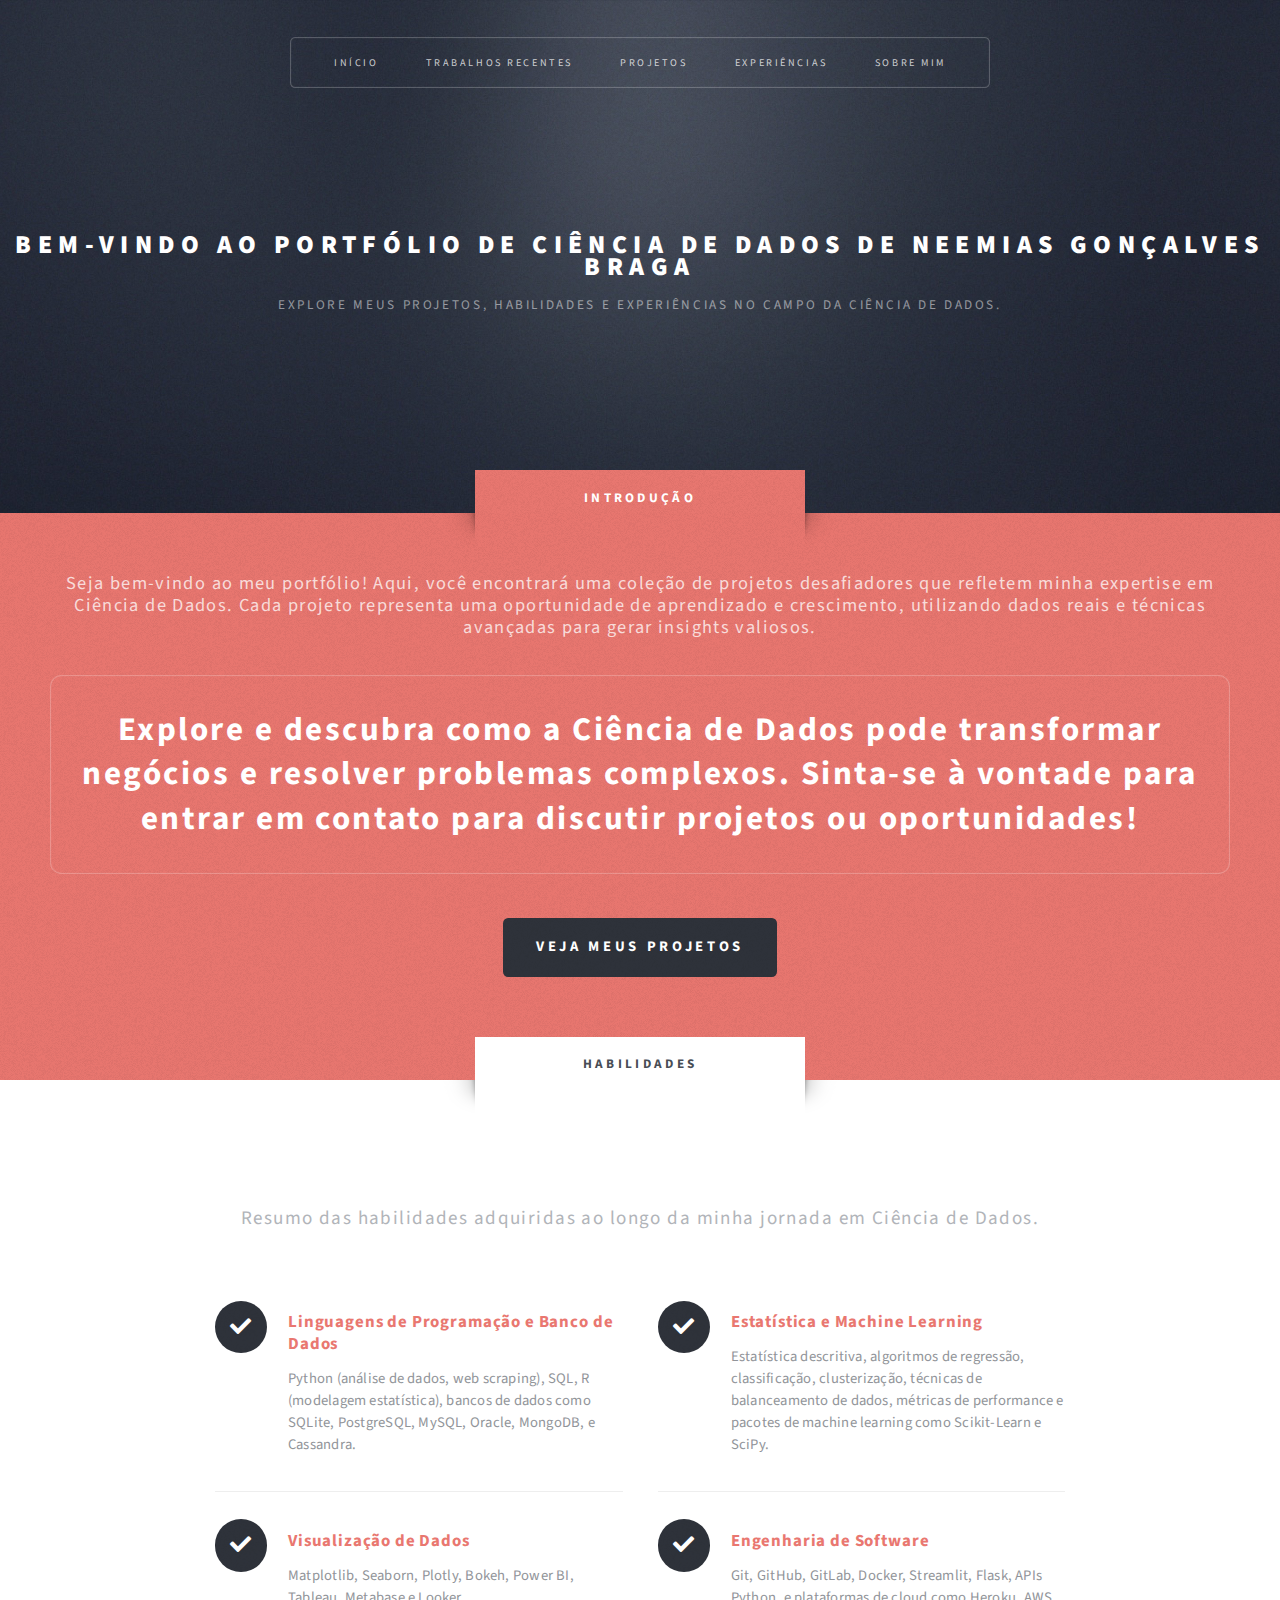
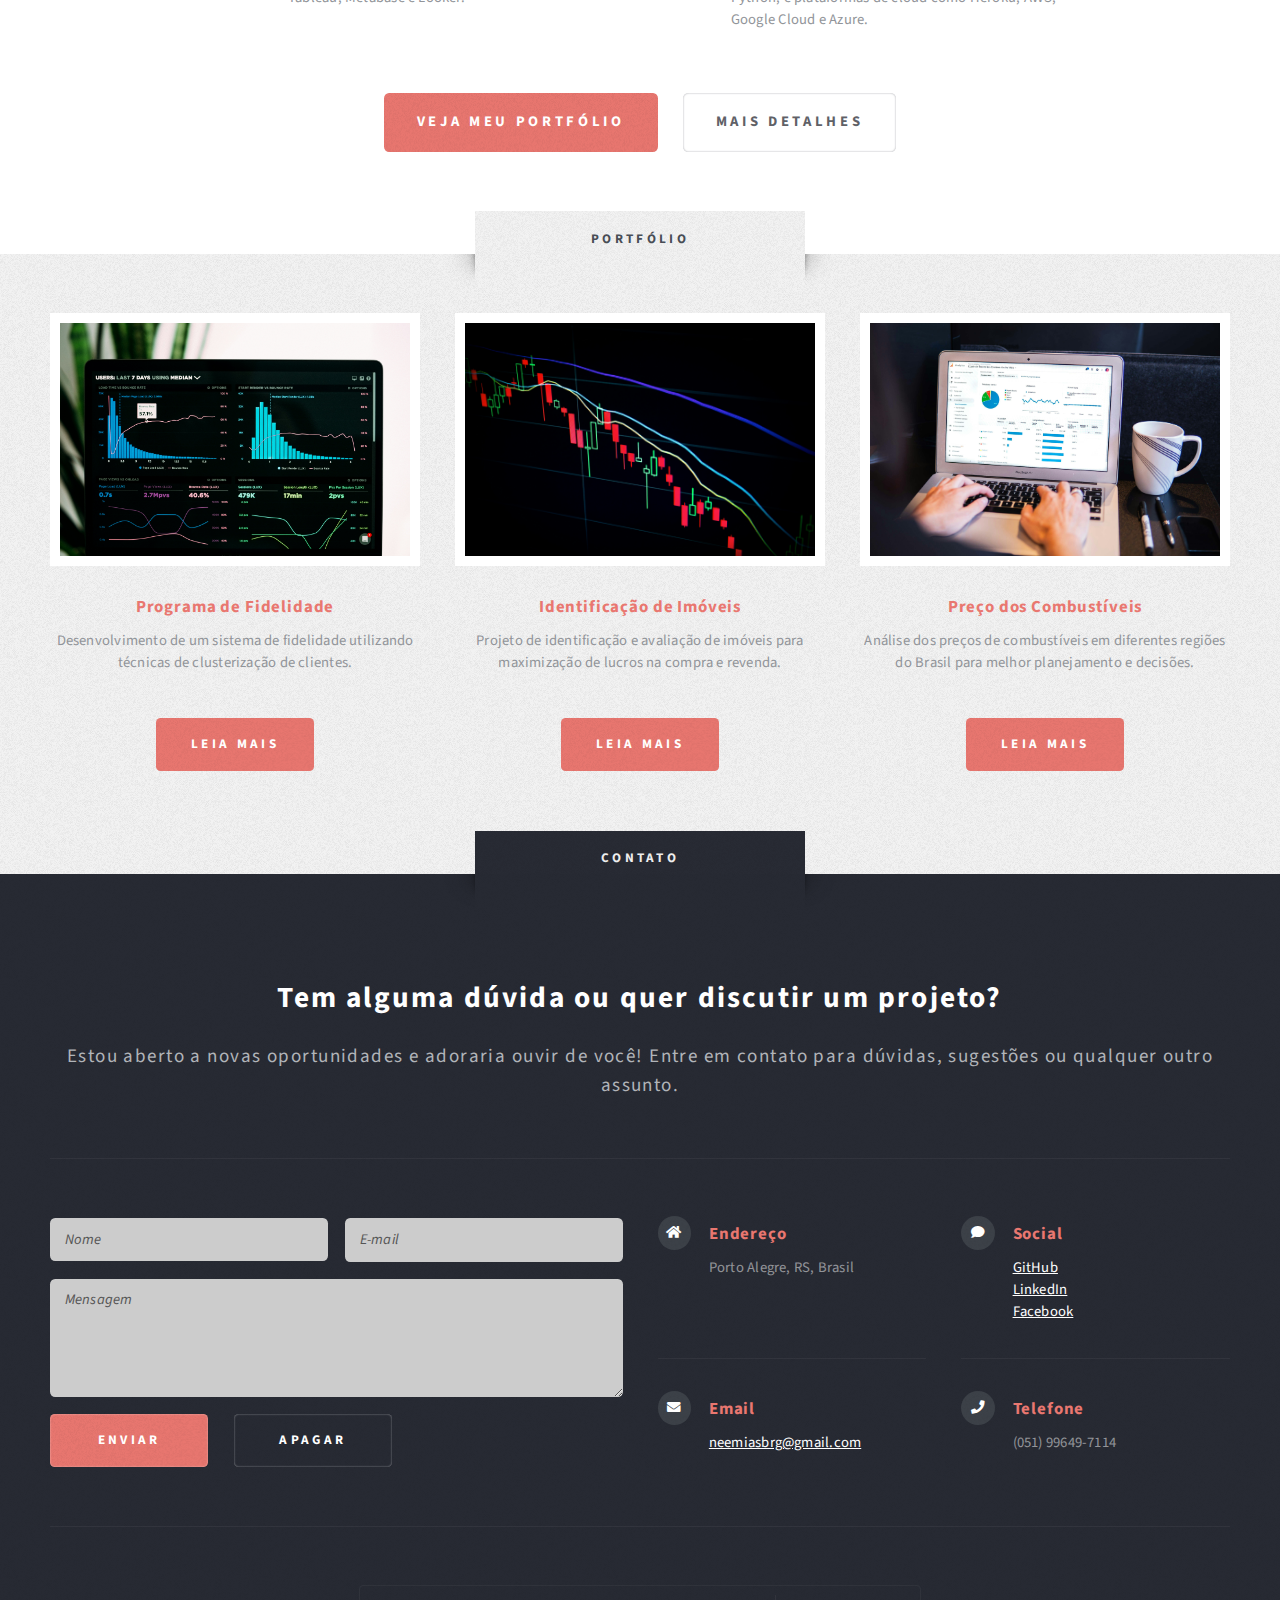
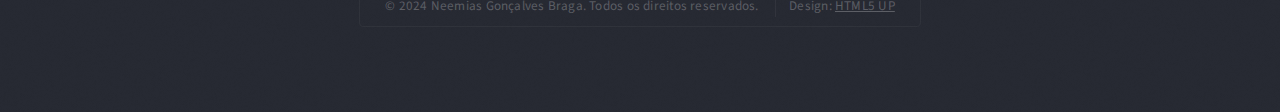
==== commit cadb2aa1: "atualizacao de layout" ====
--- a/index.html
+++ b/index.html
@@ -1,264 +1,218 @@
-<!DOCTYPE HTML>
-<!--
-	Escape Velocity by HTML5 UP
-	html5up.net | @ajlkn
-	Free for personal and commercial use under the CCA 3.0 license (html5up.net/license)
--->
-<html>
-	<head>
-		<title>Boas Vindas!</title>
-		<meta charset="utf-8" />
-		<meta name="viewport" content="width=device-width, initial-scale=1, user-scalable=no" />
-		<link rel="stylesheet" href="assets/css/main.css" />
-	</head>
-	<body class="homepage is-preload">
-		<div id="page-wrapper">
-
-			<!-- Header -->
-				<section id="header" class="wrapper">
-
-					<!-- Logo -->
-						<div id="logo">
-							<h1><a href="index.html">Olá, seja muito bem-vindo (a) ao meu portfólio de projetos de Ciência de Dados.</a></h1>
-							<p>Você vai encontrar também, minhas experiências profissionais, habilidades,
-								ferramentas e conceitos envolvendo a Ciência de Dados.</p>
-						</div>
-
-					<!-- Nav -->
-					<nav id="nav">
-						<ul>
-							<li><a href="index.html">Início</a></li>
-							<li>
-								<a href="#">Trabalhos Recentes</a>
-								<ul>
-									<li><a href="programa_fidelidade.html">Programa de Fidelidade</a></li>
-									<li><a href="identificacao_imoveis.html">Identificação de Imóveis</a></li>
-									<li><a href="preco_combustiveis.html">Preço dos Combustíveis</a></li>									
-								</ul>
-							</li>
-							<li><a href="projetos.html">Portfólio</a></li>
-							<li><a href="experiencias.html">Experiências</a></li>
-							<li class="current"><a href="sobre-mim.html">Sobre mim</a></li>
-						</ul>
-					</nav>
-				</section>
-
-			<!-- Intro -->
-				<section id="intro" class="wrapper style1">
-					<div class="title">Introdução</div>
-					<div class="container">
-						<p class="style1">É um prazer receber você em meu espaço dedicado à inovação, análise e descoberta de dados. nessa página, eu demonstro minhas habilidades de resolver problemas de negócio
-							utilizando conceitos e ferramentas da Ciência de Dados, através de projetos com dados públicos.
-							Aqui, mergulhamos em projetos desafiadores, aplicamos técnicas avançadas e buscamos insights que impulsionam o progresso em diversas áreas.</p>
-						<p class="style2">Prepare-se para explorar uma jornada de descobertas, onde cada projeto é uma oportunidade única de aprender e crescer. Embarque comigo nessa jornada empolgante rumo ao mundo dos dados!<br class="mobile-hide" />
-							</p>
-						<p class="style3">Sinta-se à vontade para entrar em contato através dos links no final da página.</p>
-						<ul class="actions">
-							<li><a href="#" class="button style3 large">Início</a></li>
-						</ul>
-					</div>
-				</section>
-
-			<!-- Main -->
-				<section id="main" class="wrapper style2">
-					<div class="title">Habilidades</div>
-					<div class="container">
-
-						<!-- Image -->
-							<!-- Features -->
-							<section id="features">
-								<header class="style1">
-									<p>Segue um breve resumo das habilidades obtidas durante minha tragetória de estudos.</p>
-								</header>
-								<div class="feature-list">
-									<div class="row">
-										<div class="col-6 col-12-medium">
-											<section>
-												<h3 class="icon solid fa-check">Linguagens de Programação e Banco de Dados</h3>
-												<p>Python com foco em análise de dados.
-													Web scraping com Python
-													SQL para extração de dados
-													R para modelagem estatística
-													Banco de Dados SQLite, Postres, MySQL, Oracle, MongoDB e Cassandra.
-												</p>
-											</section>
-										</div>
-										<div class="col-6 col-12-medium">
-											<section>
-												<h3 class="icon solid fa-check">Estatística e Machine Learning</h3>
-												<p>Estatística descritiva ( localização, dispersão, assimetria, kurtosis, densidade )
-													Algoritmos de Regressão, classificação, clusterização e "learn to rank"
-													Técnicas de balanceamento dos dados, seleção de atributos e redução de
-													dimensionalidade
-													Métricas de performance dos algoritmos ( RMSE, MAE, MAPE, Confusion Matrix,
-													Precisão, Recall, Curva ROC, Curva Lift, AUC, Silhouette Score, DB-Index )
-													Pacotes de Machine Learning: Sklearn e Scipy.</p>
-											</section>
-										</div>
-										<div class="col-6 col-12-medium">
-											<section>
-												<h3 class="icon solid fa-check">Visualização de Dados</h3>
-												<p>Matplotlib, Seaborn, Plotly e Bokeh.
-													Power BI, Tableau, Metabase e Looker.
-													</p>
-											</section>
-										</div>
-										<div class="col-6 col-12-medium">
-											<section>
-												<h3 class="icon solid fa-check">Engenharia de Software</h3>
-												<p>Git, Github, Gitlab, Cookiecutter, Virtual Environment e Docker
-													Streamlit, Flask, Python API's.
-													Cloud Heroku, AWS Amazon, Google Cloud Platform ( GCP ) e Azure.</p>
-											</section>
-										</div>
-									</div>
-								</div>
-								<ul class="actions special">
-									<li><a href="projetos.html" class="button style1 large">Portfólio</a></li>
-									<li><a href="habilidades.html" class="button style2 large">Mais informações</a></li>
-								</ul>
-							</section>
-
-					</div>
-				</section>
-
-				<section id="highlights" class="wrapper style3">
-					<div class="title">Portfólio</div>
-					<div class="container">
-						<div class="row aln-center">
-							<div class="col-4 col-12-medium">
-								<section class="highlight">
-									<a href="programa_fidelidade.html" class="image featured"><img src="images/luke-chesser-JKUTrJ4vK00-unsplash.jpg" alt="" /></a>
-									<h3><a href="programa_fidelidade.html">Programa de Fidelidade</a></h3>
-									<p>Construção de um programa de fidelidade com clusterização de	clientes.</p>
-									<ul class="actions">
-										<li><a href="programa_fidelidade.html" class="button style1">Leia mais</a></li>
-									</ul>
-								</section>
-							</div>
-							<div class="col-4 col-12-medium">
-								<section class="highlight">
-									<a href="identificacao_imoveis.html" class="image featured"><img src="images/maxim-hopman-fiXLQXAhCfk-unsplash.jpg" alt="" /></a>
-									<h3><a href="identificacao_imoveis.html">Identificação de Imóveis</a></h3>
-									<p>Identificação de imóveis para compra e revenda a fim de maximizar o lucro.</p>
-									<ul class="actions">
-										<li><a href="identificacao_imoveis.html" class="button style1">Leia mais</a></li>
-									</ul>
-								</section>
-							</div>
-							<div class="col-4 col-12-medium">
-								<section class="highlight">
-									<a href="preco_combustiveis.html" class="image featured"><img src="images/myriam-jessier-eveI7MOcSmw-unsplash.jpg" alt="" /></a>
-									<h3><a href="preco_combustiveis.html">Preço dos Combustíveis</a></h3>
-									<p>Identificação dos valores dos combustíveis em diferentes regiões do Brasil.</p>
-									<ul class="actions">
-										<li><a href="preco_combustiveis.html" class="button style1">Leia mais</a></li>
-									</ul>
-								</section>
-							</div>
-						</div>
-					</div>
-				</section>
-
-			<!-- Footer -->
-			<section id="footer" class="wrapper">
-				<div class="title">Contatos</div>
-				<div class="container">
-					<header class="style1">
-						<h2>Ficou com dúvidas sobre algum projeto?</h2>
-						<p>
-							Sinta-se à vontade para entrar em contato, dúvidas sugestões e elogios sempre são bem-vindos!.
-						</p>
-					</header>
-					<div class="row">
-						<div class="col-6 col-12-medium">
-
-							<!-- Contact Form -->
-							<section>
-								<form method="post" action="#">
-									<div class="row gtr-50">
-										<div class="col-6 col-12-small">
-											<input type="text" name="name" id="contact-name" placeholder="Nome" />
-										</div>
-										<div class="col-6 col-12-small">
-											<input type="text" name="email" id="contact-email" placeholder="E-mail" />
-										</div>
-										<div class="col-12">
-											<textarea name="message" id="contact-message" placeholder="Mensagem" rows="4"></textarea>
-										</div>
-										<div class="col-12">
-											<ul class="actions">
-												<li><input type="submit" class="style1" value="Enviar" /></li>
-												<li><input type="reset" class="style2" value="Apagar" /></li>
-												</ul>
-											</div>
-										</div>
-									</form>
-								</section>
-
-						</div>
-						<div class="col-6 col-12-medium">
-
-							<!-- Contact -->
-								<section class="feature-list small">
-									<div class="row">
-										<div class="col-6 col-12-small">
-											<section>
-												<h3 class="icon solid fa-home">Endereço</h3>
-												<p>
-													Brasil<br />
-													Rio Grande do Sul<br />
-													Porto Alegre, Sarandi
-												</p>
-											</section>
-										</div>
-										<div class="col-6 col-12-small">
-											<section>
-												<h3 class="icon solid fa-comment">Social</h3>
-												<p>
-													<a href="#">github.com/neemiasbrg</a><br />
-													<a href="#">linkedin.com/neemiasbrg</a><br />
-													<a href="#">facebook.com/untitled</a>
-												</p>
-											</section>
-										</div>
-										<div class="col-6 col-12-small">
-											<section>
-												<h3 class="icon solid fa-envelope">Email</h3>
-												<p>
-													<a href="#">neemiasbrg@gmail.com</a>
-												</p>
-											</section>
-										</div>
-										<div class="col-6 col-12-small">
-											<section>
-												<h3 class="icon solid fa-phone">Telefone</h3>
-												<p>
-													(051) 99649-7114
-													</p>
-												</section>
-											</div>
-										</div>
-									</section>
-
-							</div>
-						</div>
-						<div id="copyright">
-							<ul>
-								<li>&copy; Untitled.</li><li>Design: <a href="http://html5up.net">HTML5 UP</a></li>
-							</ul>
-						</div>
-					</div>
-				</section>
-		</div>
-
-		<!-- Scripts -->
-			<script src="assets/js/jquery.min.js"></script>
-			<script src="assets/js/jquery.dropotron.min.js"></script>
-			<script src="assets/js/browser.min.js"></script>
-			<script src="assets/js/breakpoints.min.js"></script>
-			<script src="assets/js/util.js"></script>
-			<script src="assets/js/main.js"></script>
-
-	</body>
+<!DOCTYPE HTML>
+<html lang="pt-BR">
+<head>
+    <meta charset="UTF-8">
+    <meta name="viewport" content="width=device-width, initial-scale=1.0">
+    <meta name="description" content="Portfólio de Ciência de Dados de Neemias Gonçalves Braga. Explore meus projetos, habilidades e entre em contato.">
+    <title>Portfólio de Ciência de Dados - [Seu Nome]</title>
+    <link rel="stylesheet" href="assets/css/main.css">
+    <link rel="icon" href="images/favicon.ico" type="image/x-icon">
+</head>
+<body class="homepage is-preload">
+    <div id="page-wrapper">
+
+        <!-- Header -->
+        <header id="header" class="wrapper">
+            <div id="logo">
+                <h1><a href="index.html">Bem-vindo ao Portfólio de Ciência de Dados de Neemias Gonçalves Braga</a></h1>
+                <p>Explore meus projetos, habilidades e experiências no campo da Ciência de Dados.</p>
+            </div>
+            <nav id="nav">
+                <ul>
+                    <li><a href="index.html">Início</a></li>
+                    <li>
+                        <a href="#">Trabalhos Recentes</a>
+                        <ul>
+                            <li><a href="programa_fidelidade.html">Programa de Fidelidade</a></li>
+                            <li><a href="identificacao_imoveis.html">Identificação de Imóveis</a></li>
+                            <li><a href="preco_combustiveis.html">Preço dos Combustíveis</a></li>                                    
+                        </ul>
+                    </li>
+                    <li><a href="projetos.html">Projetos</a></li>
+                    <li><a href="experiencias.html">Experiências</a></li>
+                    <li class="current"><a href="sobre-mim.html">Sobre Mim</a></li>
+                </ul>
+            </nav>
+        </header>
+
+        <!-- Intro -->
+        <section id="intro" class="wrapper style1">
+            <div class="title">Introdução</div>
+            <div class="container">
+                <p class="style1">Seja bem-vindo ao meu portfólio! Aqui, você encontrará uma coleção de projetos desafiadores que refletem minha expertise em Ciência de Dados. Cada projeto representa uma oportunidade de aprendizado e crescimento, utilizando dados reais e técnicas avançadas para gerar insights valiosos.</p>
+                <p class="style2">Explore e descubra como a Ciência de Dados pode transformar negócios e resolver problemas complexos. Sinta-se à vontade para entrar em contato para discutir projetos ou oportunidades!</p>
+                <ul class="actions">
+                    <li><a href="projetos.html" class="button style3 large">Veja meus projetos</a></li>
+                </ul>
+            </div>
+        </section>
+
+        <!-- Main -->
+        <section id="main" class="wrapper style2">
+            <div class="title">Habilidades</div>
+            <div class="container">
+                <section id="features">
+                    <header class="style1">
+                        <p>Resumo das habilidades adquiridas ao longo da minha jornada em Ciência de Dados.</p>
+                    </header>
+                    <div class="feature-list">
+                        <div class="row">
+                            <div class="col-6 col-12-medium">
+                                <section>
+                                    <h3 class="icon solid fa-check">Linguagens de Programação e Banco de Dados</h3>
+                                    <p>Python (análise de dados, web scraping), SQL, R (modelagem estatística), bancos de dados como SQLite, PostgreSQL, MySQL, Oracle, MongoDB, e Cassandra.</p>
+                                </section>
+                            </div>
+                            <div class="col-6 col-12-medium">
+                                <section>
+                                    <h3 class="icon solid fa-check">Estatística e Machine Learning</h3>
+                                    <p>Estatística descritiva, algoritmos de regressão, classificação, clusterização, técnicas de balanceamento de dados, métricas de performance e pacotes de machine learning como Scikit-Learn e SciPy.</p>
+                                </section>
+                            </div>
+                            <div class="col-6 col-12-medium">
+                                <section>
+                                    <h3 class="icon solid fa-check">Visualização de Dados</h3>
+                                    <p>Matplotlib, Seaborn, Plotly, Bokeh, Power BI, Tableau, Metabase e Looker.</p>
+                                </section>
+                            </div>
+                            <div class="col-6 col-12-medium">
+                                <section>
+                                    <h3 class="icon solid fa-check">Engenharia de Software</h3>
+                                    <p>Git, GitHub, GitLab, Docker, Streamlit, Flask, APIs Python, e plataformas de cloud como Heroku, AWS, Google Cloud e Azure.</p>
+                                </section>
+                            </div>
+                        </div>
+                    </div>
+                    <ul class="actions special">
+                        <li><a href="projetos.html" class="button style1 large">Veja meu portfólio</a></li>
+                        <li><a href="habilidades.html" class="button style2 large">Mais detalhes</a></li>
+                    </ul>
+                </section>
+            </div>
+        </section>
+
+        <!-- Highlights -->
+        <section id="highlights" class="wrapper style3">
+            <div class="title">Portfólio</div>
+            <div class="container">
+                <div class="row aln-center">
+                    <div class="col-4 col-12-medium">
+                        <section class="highlight">
+                            <a href="programa_fidelidade.html" class="image featured"><img src="images/luke-chesser-JKUTrJ4vK00-unsplash.jpg" alt="Programa de Fidelidade" /></a>
+                            <h3><a href="programa_fidelidade.html">Programa de Fidelidade</a></h3>
+                            <p>Desenvolvimento de um sistema de fidelidade utilizando técnicas de clusterização de clientes.</p>
+                            <ul class="actions">
+                                <li><a href="programa_fidelidade.html" class="button style1">Leia mais</a></li>
+                            </ul>
+                        </section>
+                    </div>
+                    <div class="col-4 col-12-medium">
+                        <section class="highlight">
+                            <a href="identificacao_imoveis.html" class="image featured"><img src="images/maxim-hopman-fiXLQXAhCfk-unsplash.jpg" alt="Identificação de Imóveis" /></a>
+                            <h3><a href="identificacao_imoveis.html">Identificação de Imóveis</a></h3>
+                            <p>Projeto de identificação e avaliação de imóveis para maximização de lucros na compra e revenda.</p>
+                            <ul class="actions">
+                                <li><a href="identificacao_imoveis.html" class="button style1">Leia mais</a></li>
+                            </ul>
+                        </section>
+                    </div>
+                    <div class="col-4 col-12-medium">
+                        <section class="highlight">
+                            <a href="preco_combustiveis.html" class="image featured"><img src="images/myriam-jessier-eveI7MOcSmw-unsplash.jpg" alt="Preço dos Combustíveis" /></a>
+                            <h3><a href="preco_combustiveis.html">Preço dos Combustíveis</a></h3>
+                            <p>Análise dos preços de combustíveis em diferentes regiões do Brasil para melhor planejamento e decisões.</p>
+                            <ul class="actions">
+                                <li><a href="preco_combustiveis.html" class="button style1">Leia mais</a></li>
+                            </ul>
+                        </section>
+                    </div>
+                </div>
+            </div>
+        </section>
+
+        <!-- Footer -->
+        <footer id="footer" class="wrapper">
+            <div class="title">Contato</div>
+            <div class="container">
+                <header class="style1">
+                    <h2>Tem alguma dúvida ou quer discutir um projeto?</h2>
+                    <p>Estou aberto a novas oportunidades e adoraria ouvir de você! Entre em contato para dúvidas, sugestões ou qualquer outro assunto.</p>
+                </header>
+                <div class="row">
+                    <div class="col-6 col-12-medium">
+                        <section>
+                            <form method="post" action="mailto:seuemail@dominio.com" enctype="multipart/form-data">
+                                <div class="row gtr-50">
+                                    <div class="col-6 col-12-small">
+                                        <input type="text" name="name" id="contact-name" placeholder="Nome" required>
+                                    </div>
+                                    <div class="col-6 col-12-small">
+                                        <input type="email" name="email" id="contact-email" placeholder="E-mail" required>
+                                    </div>
+                                    <div class="col-12">
+                                        <textarea name="message" id="contact-message" placeholder="Mensagem" rows="4" required></textarea>
+                                    </div>
+                                    <div class="col-12">
+                                        <ul class="actions">
+                                            <li><input type="submit" class="style1" value="Enviar"></li>
+                                            <li><input type="reset" class="style2" value="Apagar"></li>
+                                        </ul>
+                                    </div>
+                                </div>
+                            </form>
+                        </section>
+                    </div>
+                    <div class="col-6 col-12-medium">
+                        <section class="feature-list small">
+                            <div class="row">
+                                <div class="col-6 col-12-small">
+                                    <section>
+                                        <h3 class="icon solid fa-home">Endereço</h3>
+                                        <p>Porto Alegre, RS, Brasil</p>
+                                    </section>
+                                </div>
+                                <div class="col-6 col-12-small">
+                                    <section>
+                                        <h3 class="icon solid fa-comment">Social</h3>
+                                        <p>
+                                            <a href="https://github.com/neemiasbrg" target="_blank" rel="noopener noreferrer">GitHub</a><br>
+                                            <a href="https://linkedin.com/in/neemiasbrg" target="_blank" rel="noopener noreferrer">LinkedIn</a><br>
+                                            <a href="https://facebook.com/neemiasbrg" target="_blank" rel="noopener noreferrer">Facebook</a>
+                                        </p>
+                                    </section>
+                                </div>
+                                <div class="col-6 col-12-small">
+                                    <section>
+                                        <h3 class="icon solid fa-envelope">Email</h3>
+                                        <p><a href="mailto:neemiasbrg@gmail.com">neemiasbrg@gmail.com</a></p>
+                                    </section>
+                                </div>
+                                <div class="col-6 col-12-small">
+                                    <section>
+                                        <h3 class="icon solid fa-phone">Telefone</h3>
+                                        <p>(051) 99649-7114</p>
+                                    </section>
+                                </div>
+                            </div>
+                        </section>
+                    </div>
+                </div>
+                <div id="copyright">
+                    <ul>
+                        <li>&copy; 2024 Neemias Gonçalves Braga. Todos os direitos reservados.</li>
+                        <li>Design: <a href="http://html5up.net" target="_blank" rel="noopener noreferrer">HTML5 UP</a></li>
+                    </ul>
+                </div>
+            </div>
+        </footer>
+    </div>
+
+    <!-- Scripts -->
+    <script src="assets/js/jquery.min.js"></script>
+    <script src="assets/js/jquery.dropotron.min.js"></script>
+    <script src="assets/js/browser.min.js"></script>
+    <script src="assets/js/breakpoints.min.js"></script>
+    <script src="assets/js/util.js"></script>
+    <script src="assets/js/main.js"></script>
+</body>
 </html>--- a/assets/css/main.css
+++ b/assets/css/main.css
@@ -2982,4 +2982,15 @@
 							margin-top: 0;
 						}
 
-	}+	}
+
+/* Estilo para imagens flutuantes */
+.image.left {
+    float: left;
+    margin-right: 20px; /* Ajuste conforme necessário para espaçamento */
+    margin-bottom: 10px; /* Adicione algum espaço abaixo da imagem se necessário */
+}
+
+.text {
+    overflow: hidden; /* Garante que o texto flua corretamente ao redor da imagem */
+}
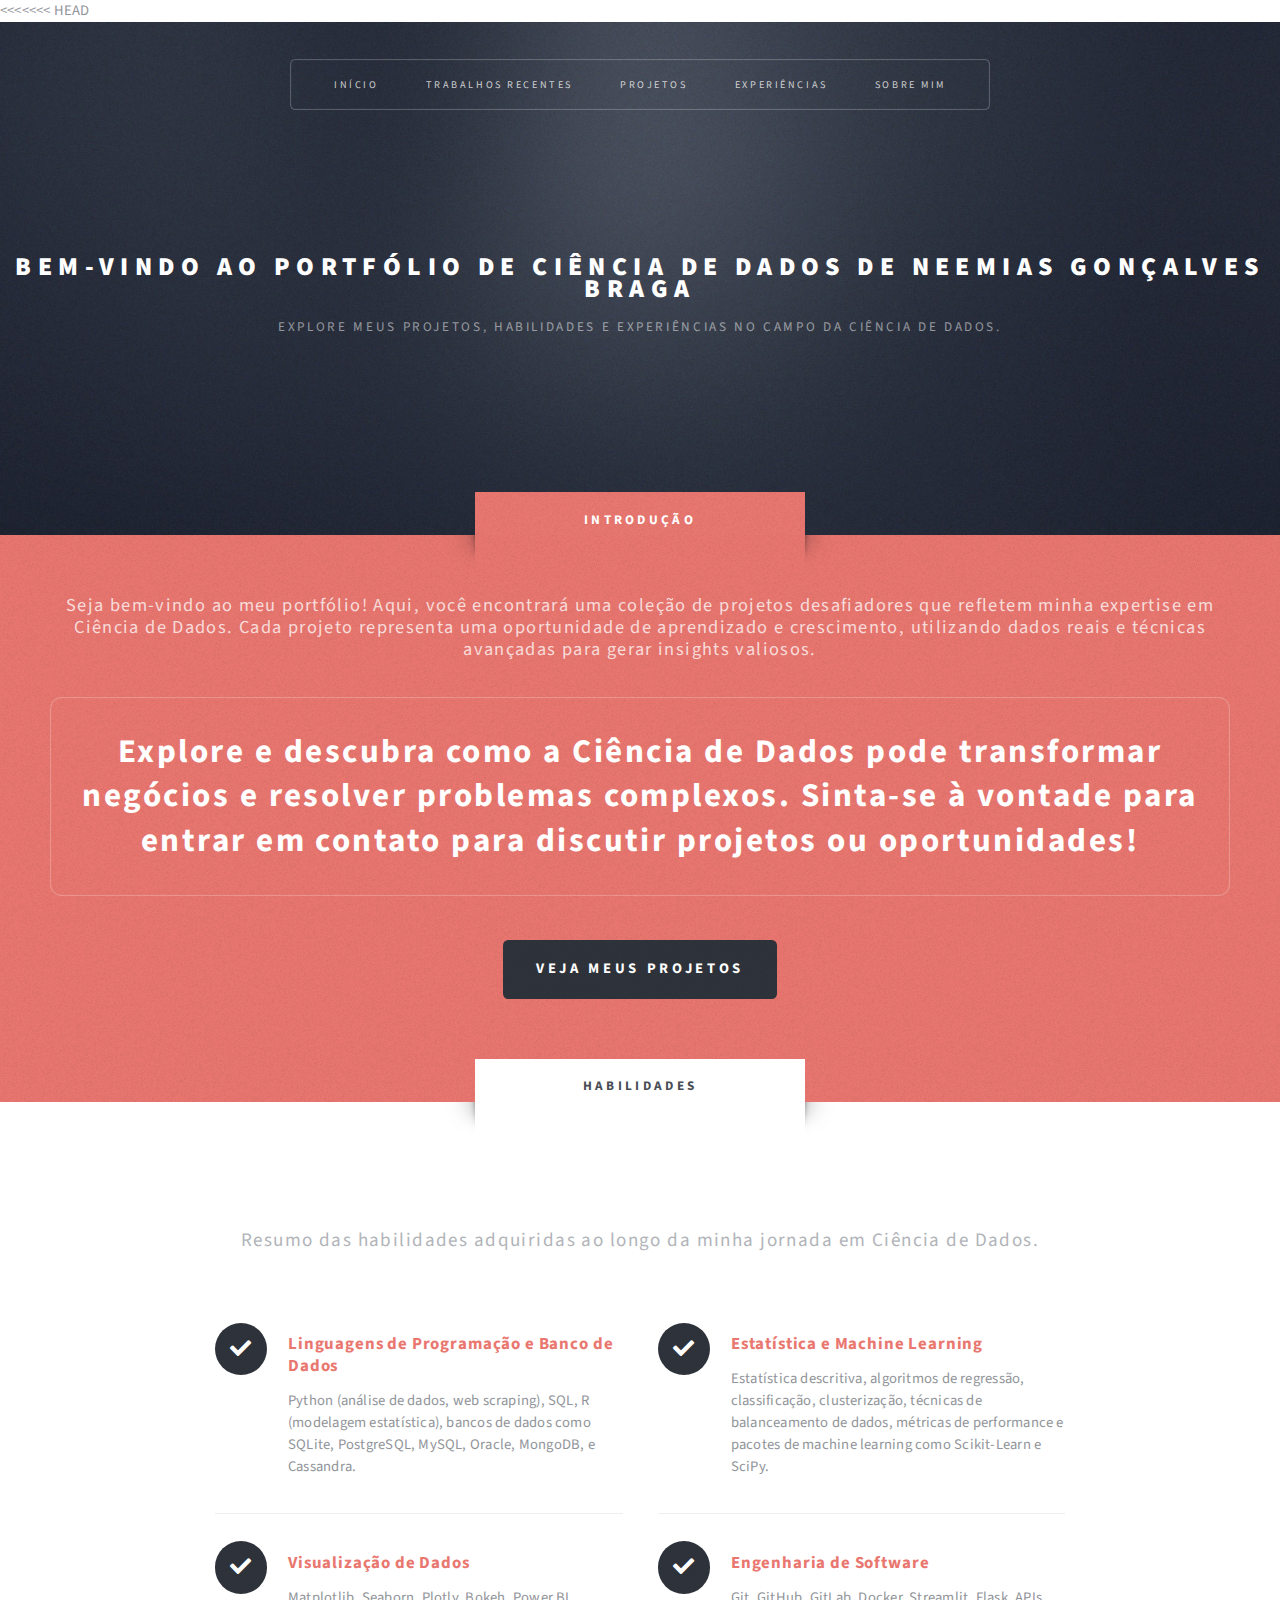
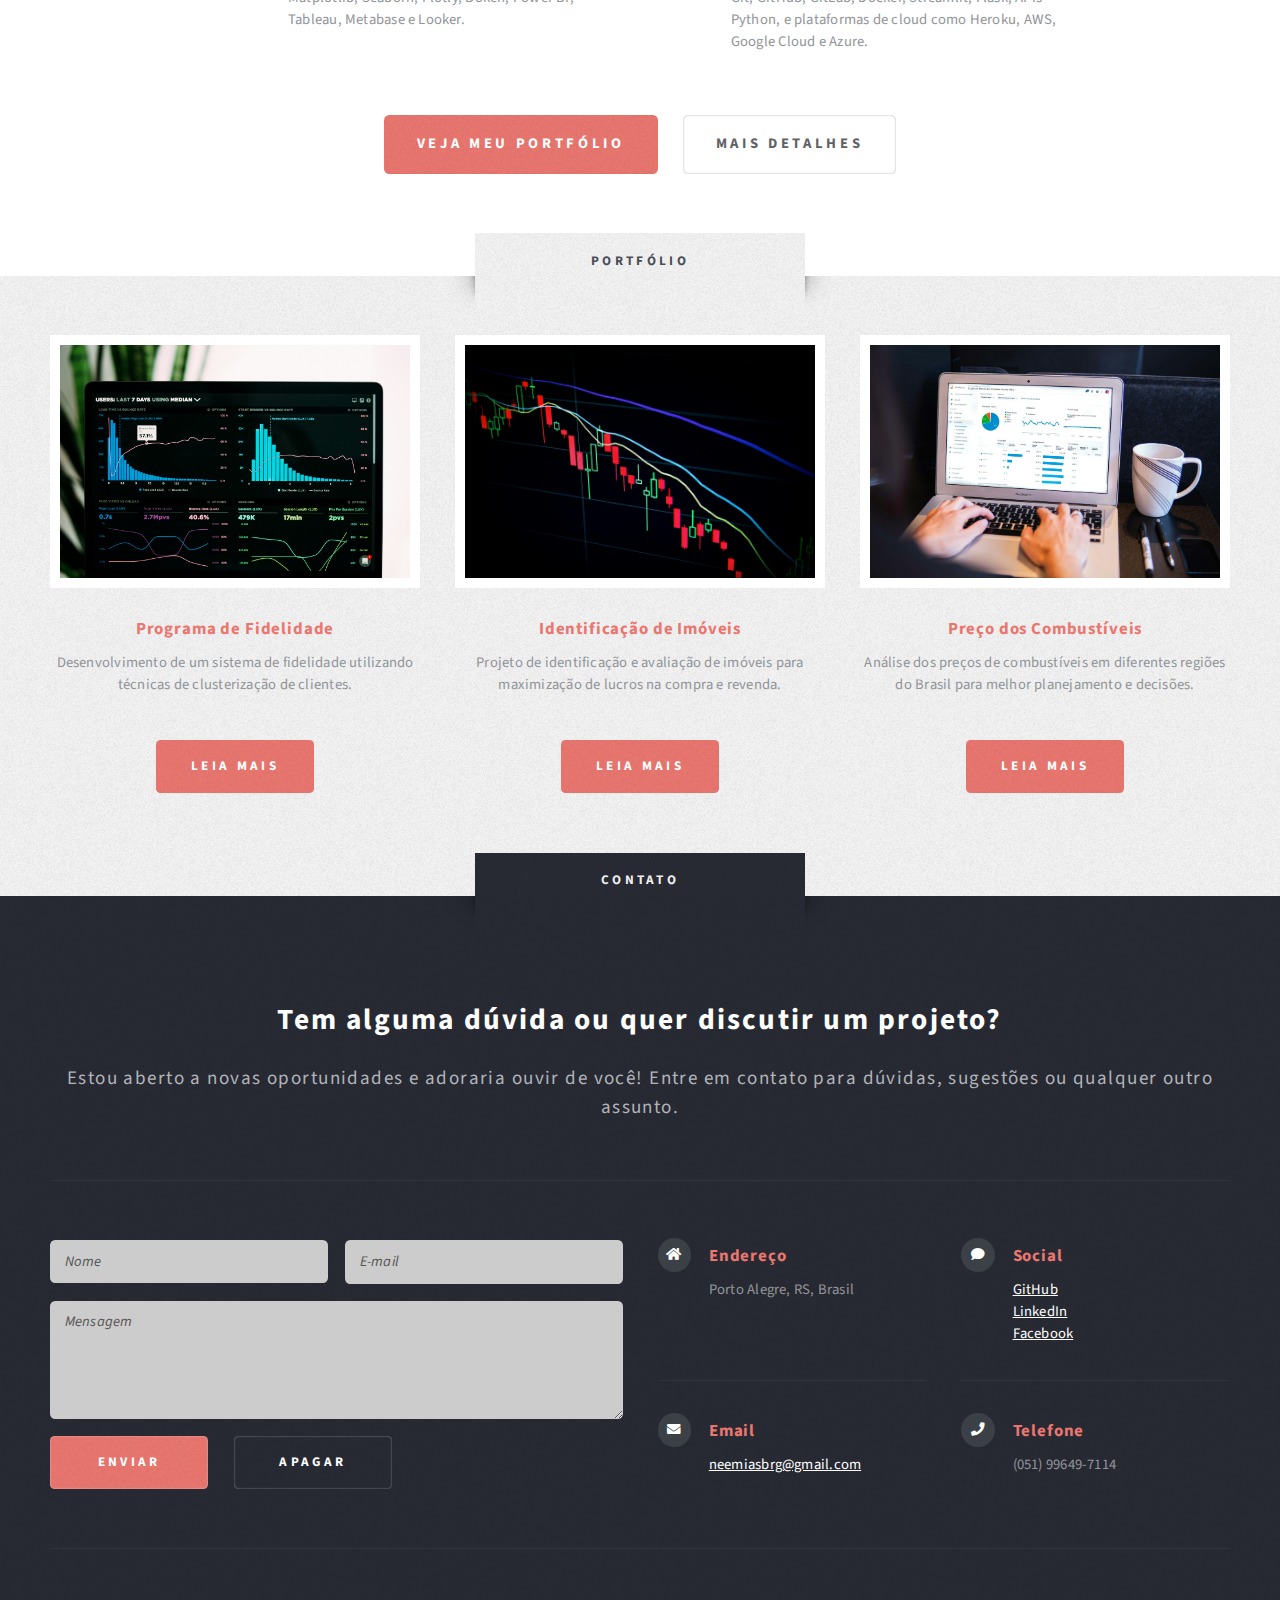
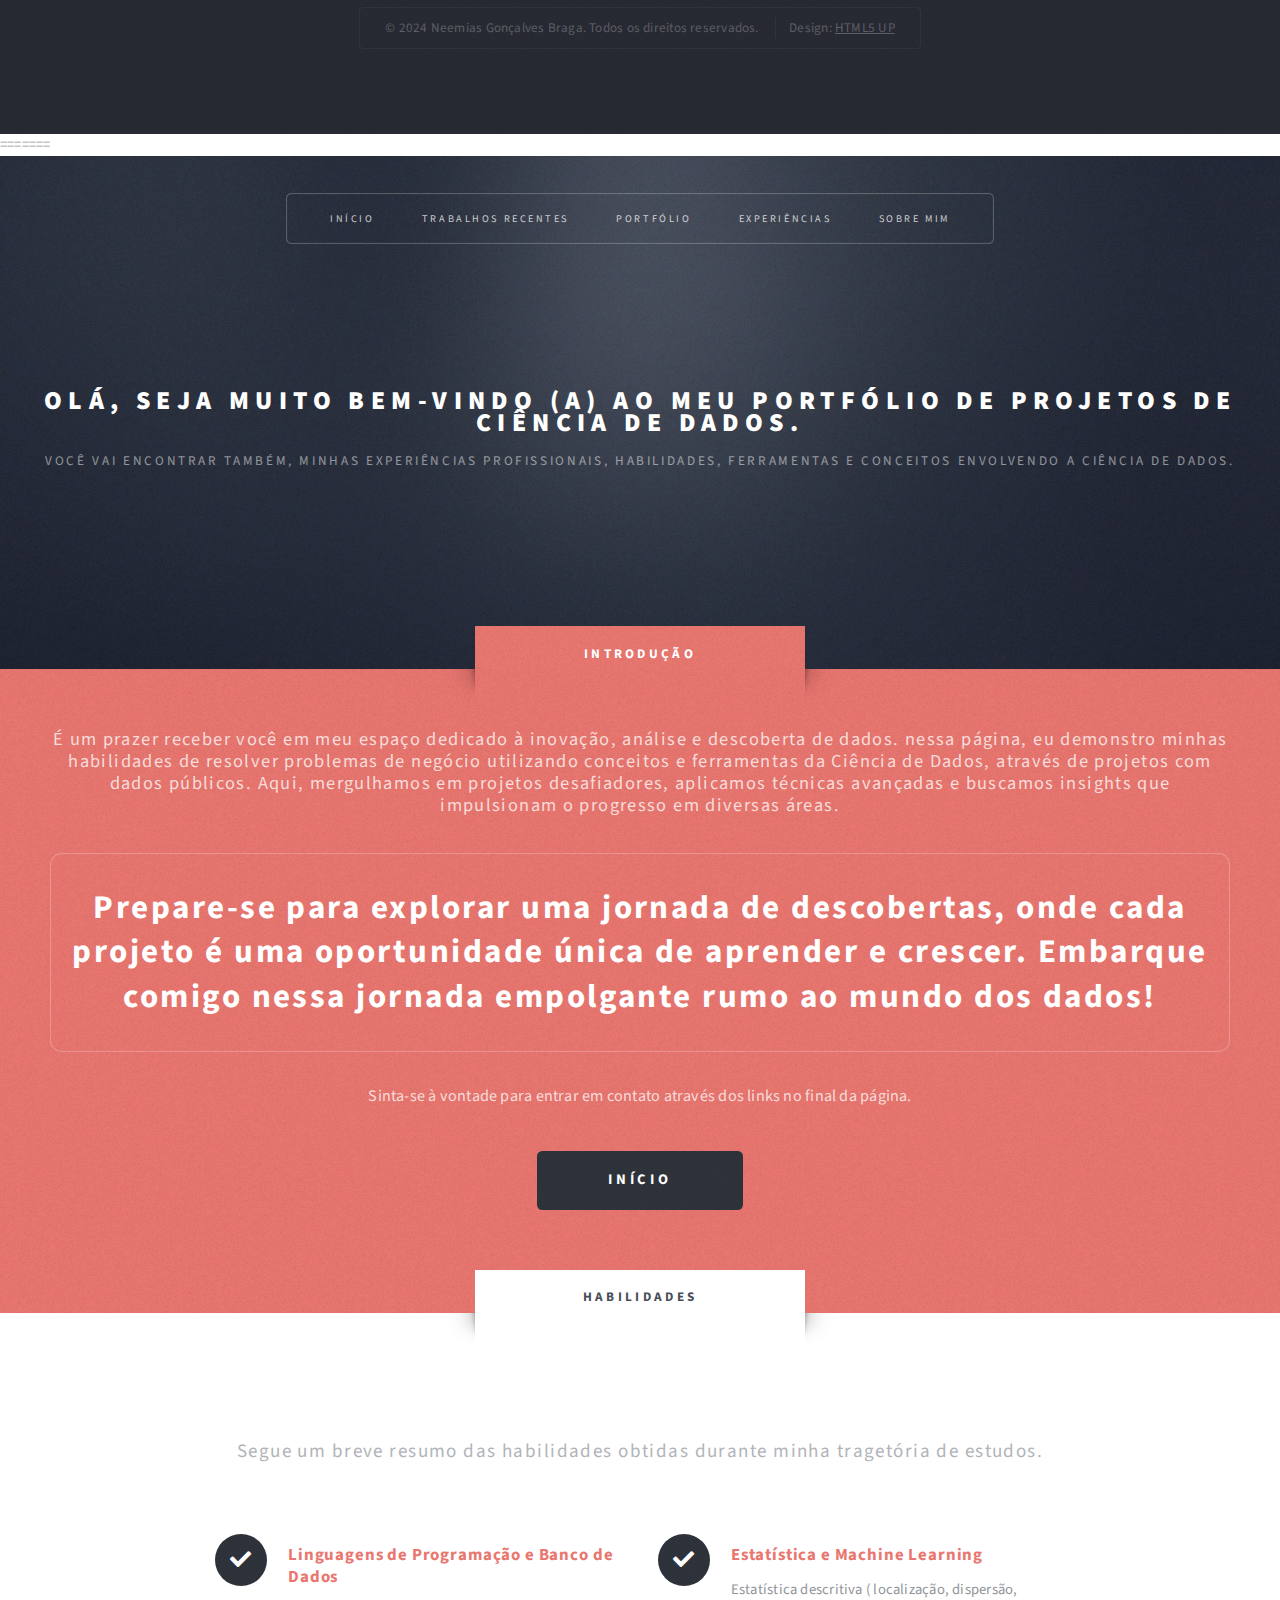
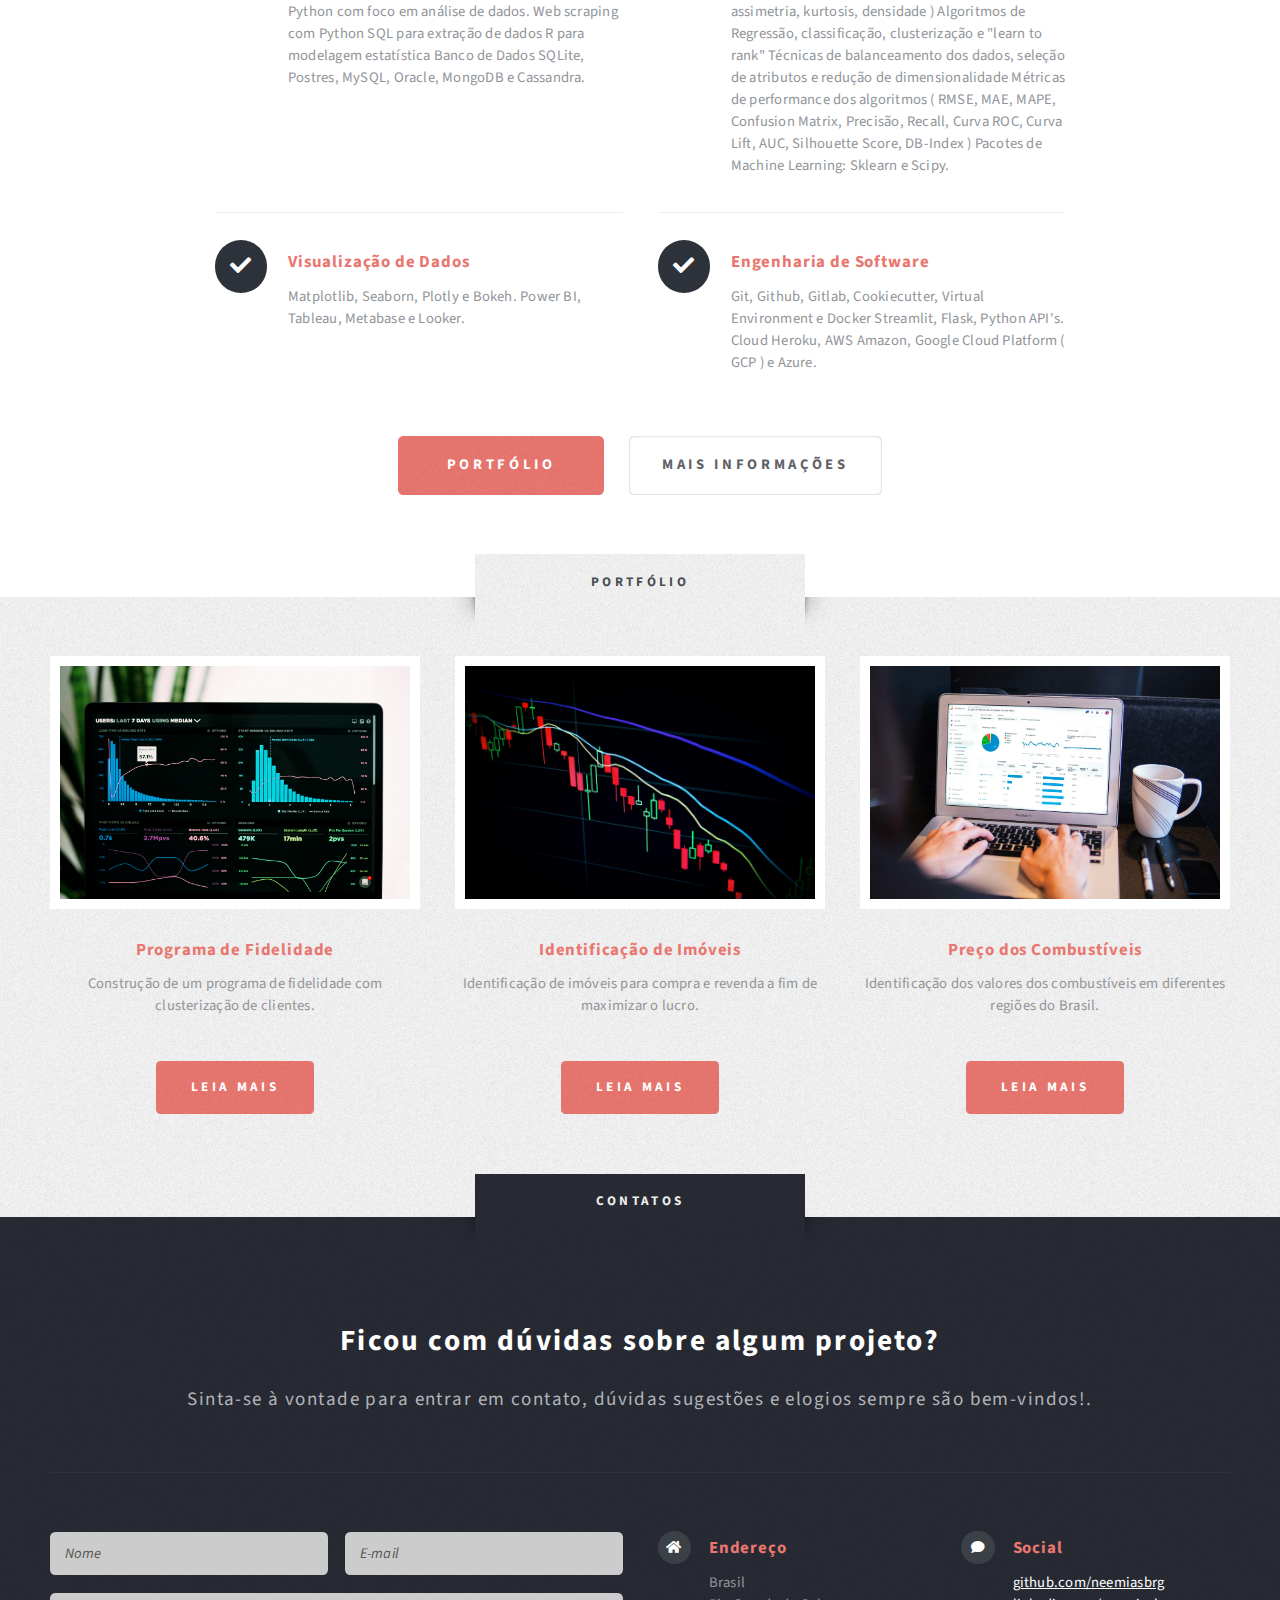
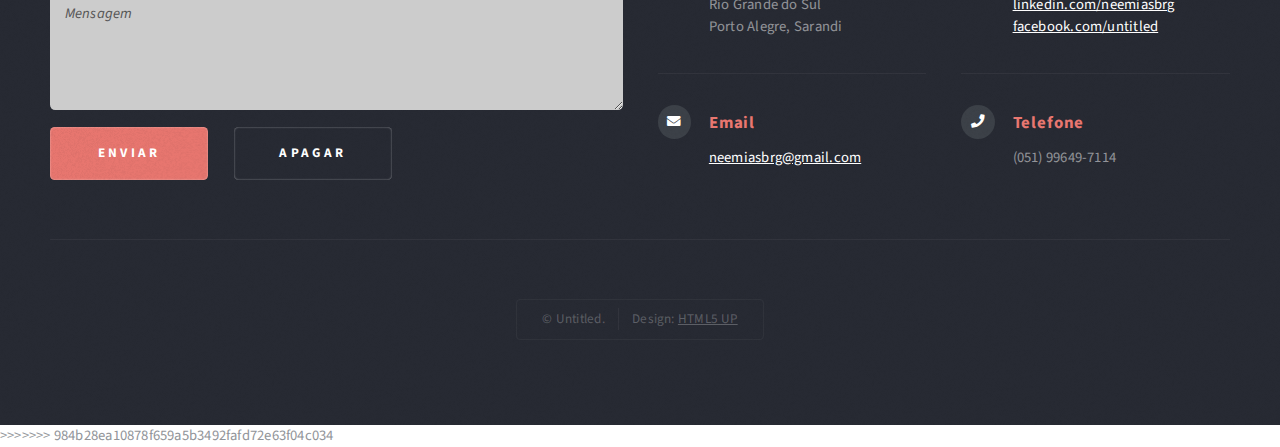
==== commit 96526e5a: "atualizacao de layout" ====
--- a/index.html
+++ b/index.html
@@ -1,3 +1,4 @@
+<<<<<<< HEAD
 <!DOCTYPE HTML>
 <html lang="pt-BR">
 <head>
@@ -215,4 +216,269 @@
     <script src="assets/js/util.js"></script>
     <script src="assets/js/main.js"></script>
 </body>
+=======
+<!DOCTYPE HTML>
+<!--
+	Escape Velocity by HTML5 UP
+	html5up.net | @ajlkn
+	Free for personal and commercial use under the CCA 3.0 license (html5up.net/license)
+-->
+<html>
+	<head>
+		<title>Boas Vindas!</title>
+		<meta charset="utf-8" />
+		<meta name="viewport" content="width=device-width, initial-scale=1, user-scalable=no" />
+		<link rel="stylesheet" href="assets/css/main.css" />
+	</head>
+	<body class="homepage is-preload">
+		<div id="page-wrapper">
+
+			<!-- Header -->
+				<section id="header" class="wrapper">
+
+					<!-- Logo -->
+						<div id="logo">
+							<h1><a href="index.html">Olá, seja muito bem-vindo (a) ao meu portfólio de projetos de Ciência de Dados.</a></h1>
+							<p>Você vai encontrar também, minhas experiências profissionais, habilidades,
+								ferramentas e conceitos envolvendo a Ciência de Dados.</p>
+						</div>
+
+					<!-- Nav -->
+					<nav id="nav">
+						<ul>
+							<li><a href="index.html">Início</a></li>
+							<li>
+								<a href="#">Trabalhos Recentes</a>
+								<ul>
+									<li><a href="programa_fidelidade.html">Programa de Fidelidade</a></li>
+									<li><a href="identificacao_imoveis.html">Identificação de Imóveis</a></li>
+									<li><a href="preco_combustiveis.html">Preço dos Combustíveis</a></li>									
+								</ul>
+							</li>
+							<li><a href="projetos.html">Portfólio</a></li>
+							<li><a href="experiencias.html">Experiências</a></li>
+							<li class="current"><a href="sobre-mim.html">Sobre mim</a></li>
+						</ul>
+					</nav>
+				</section>
+
+			<!-- Intro -->
+				<section id="intro" class="wrapper style1">
+					<div class="title">Introdução</div>
+					<div class="container">
+						<p class="style1">É um prazer receber você em meu espaço dedicado à inovação, análise e descoberta de dados. nessa página, eu demonstro minhas habilidades de resolver problemas de negócio
+							utilizando conceitos e ferramentas da Ciência de Dados, através de projetos com dados públicos.
+							Aqui, mergulhamos em projetos desafiadores, aplicamos técnicas avançadas e buscamos insights que impulsionam o progresso em diversas áreas.</p>
+						<p class="style2">Prepare-se para explorar uma jornada de descobertas, onde cada projeto é uma oportunidade única de aprender e crescer. Embarque comigo nessa jornada empolgante rumo ao mundo dos dados!<br class="mobile-hide" />
+							</p>
+						<p class="style3">Sinta-se à vontade para entrar em contato através dos links no final da página.</p>
+						<ul class="actions">
+							<li><a href="#" class="button style3 large">Início</a></li>
+						</ul>
+					</div>
+				</section>
+
+			<!-- Main -->
+				<section id="main" class="wrapper style2">
+					<div class="title">Habilidades</div>
+					<div class="container">
+
+						<!-- Image -->
+							<!-- Features -->
+							<section id="features">
+								<header class="style1">
+									<p>Segue um breve resumo das habilidades obtidas durante minha tragetória de estudos.</p>
+								</header>
+								<div class="feature-list">
+									<div class="row">
+										<div class="col-6 col-12-medium">
+											<section>
+												<h3 class="icon solid fa-check">Linguagens de Programação e Banco de Dados</h3>
+												<p>Python com foco em análise de dados.
+													Web scraping com Python
+													SQL para extração de dados
+													R para modelagem estatística
+													Banco de Dados SQLite, Postres, MySQL, Oracle, MongoDB e Cassandra.
+												</p>
+											</section>
+										</div>
+										<div class="col-6 col-12-medium">
+											<section>
+												<h3 class="icon solid fa-check">Estatística e Machine Learning</h3>
+												<p>Estatística descritiva ( localização, dispersão, assimetria, kurtosis, densidade )
+													Algoritmos de Regressão, classificação, clusterização e "learn to rank"
+													Técnicas de balanceamento dos dados, seleção de atributos e redução de
+													dimensionalidade
+													Métricas de performance dos algoritmos ( RMSE, MAE, MAPE, Confusion Matrix,
+													Precisão, Recall, Curva ROC, Curva Lift, AUC, Silhouette Score, DB-Index )
+													Pacotes de Machine Learning: Sklearn e Scipy.</p>
+											</section>
+										</div>
+										<div class="col-6 col-12-medium">
+											<section>
+												<h3 class="icon solid fa-check">Visualização de Dados</h3>
+												<p>Matplotlib, Seaborn, Plotly e Bokeh.
+													Power BI, Tableau, Metabase e Looker.
+													</p>
+											</section>
+										</div>
+										<div class="col-6 col-12-medium">
+											<section>
+												<h3 class="icon solid fa-check">Engenharia de Software</h3>
+												<p>Git, Github, Gitlab, Cookiecutter, Virtual Environment e Docker
+													Streamlit, Flask, Python API's.
+													Cloud Heroku, AWS Amazon, Google Cloud Platform ( GCP ) e Azure.</p>
+											</section>
+										</div>
+									</div>
+								</div>
+								<ul class="actions special">
+									<li><a href="projetos.html" class="button style1 large">Portfólio</a></li>
+									<li><a href="habilidades.html" class="button style2 large">Mais informações</a></li>
+								</ul>
+							</section>
+
+					</div>
+				</section>
+
+				<section id="highlights" class="wrapper style3">
+					<div class="title">Portfólio</div>
+					<div class="container">
+						<div class="row aln-center">
+							<div class="col-4 col-12-medium">
+								<section class="highlight">
+									<a href="programa_fidelidade.html" class="image featured"><img src="images/luke-chesser-JKUTrJ4vK00-unsplash.jpg" alt="" /></a>
+									<h3><a href="programa_fidelidade.html">Programa de Fidelidade</a></h3>
+									<p>Construção de um programa de fidelidade com clusterização de	clientes.</p>
+									<ul class="actions">
+										<li><a href="programa_fidelidade.html" class="button style1">Leia mais</a></li>
+									</ul>
+								</section>
+							</div>
+							<div class="col-4 col-12-medium">
+								<section class="highlight">
+									<a href="identificacao_imoveis.html" class="image featured"><img src="images/maxim-hopman-fiXLQXAhCfk-unsplash.jpg" alt="" /></a>
+									<h3><a href="identificacao_imoveis.html">Identificação de Imóveis</a></h3>
+									<p>Identificação de imóveis para compra e revenda a fim de maximizar o lucro.</p>
+									<ul class="actions">
+										<li><a href="identificacao_imoveis.html" class="button style1">Leia mais</a></li>
+									</ul>
+								</section>
+							</div>
+							<div class="col-4 col-12-medium">
+								<section class="highlight">
+									<a href="preco_combustiveis.html" class="image featured"><img src="images/myriam-jessier-eveI7MOcSmw-unsplash.jpg" alt="" /></a>
+									<h3><a href="preco_combustiveis.html">Preço dos Combustíveis</a></h3>
+									<p>Identificação dos valores dos combustíveis em diferentes regiões do Brasil.</p>
+									<ul class="actions">
+										<li><a href="preco_combustiveis.html" class="button style1">Leia mais</a></li>
+									</ul>
+								</section>
+							</div>
+						</div>
+					</div>
+				</section>
+
+			<!-- Footer -->
+			<section id="footer" class="wrapper">
+				<div class="title">Contatos</div>
+				<div class="container">
+					<header class="style1">
+						<h2>Ficou com dúvidas sobre algum projeto?</h2>
+						<p>
+							Sinta-se à vontade para entrar em contato, dúvidas sugestões e elogios sempre são bem-vindos!.
+						</p>
+					</header>
+					<div class="row">
+						<div class="col-6 col-12-medium">
+
+							<!-- Contact Form -->
+							<section>
+								<form method="post" action="#">
+									<div class="row gtr-50">
+										<div class="col-6 col-12-small">
+											<input type="text" name="name" id="contact-name" placeholder="Nome" />
+										</div>
+										<div class="col-6 col-12-small">
+											<input type="text" name="email" id="contact-email" placeholder="E-mail" />
+										</div>
+										<div class="col-12">
+											<textarea name="message" id="contact-message" placeholder="Mensagem" rows="4"></textarea>
+										</div>
+										<div class="col-12">
+											<ul class="actions">
+												<li><input type="submit" class="style1" value="Enviar" /></li>
+												<li><input type="reset" class="style2" value="Apagar" /></li>
+												</ul>
+											</div>
+										</div>
+									</form>
+								</section>
+
+						</div>
+						<div class="col-6 col-12-medium">
+
+							<!-- Contact -->
+								<section class="feature-list small">
+									<div class="row">
+										<div class="col-6 col-12-small">
+											<section>
+												<h3 class="icon solid fa-home">Endereço</h3>
+												<p>
+													Brasil<br />
+													Rio Grande do Sul<br />
+													Porto Alegre, Sarandi
+												</p>
+											</section>
+										</div>
+										<div class="col-6 col-12-small">
+											<section>
+												<h3 class="icon solid fa-comment">Social</h3>
+												<p>
+													<a href="#">github.com/neemiasbrg</a><br />
+													<a href="#">linkedin.com/neemiasbrg</a><br />
+													<a href="#">facebook.com/untitled</a>
+												</p>
+											</section>
+										</div>
+										<div class="col-6 col-12-small">
+											<section>
+												<h3 class="icon solid fa-envelope">Email</h3>
+												<p>
+													<a href="#">neemiasbrg@gmail.com</a>
+												</p>
+											</section>
+										</div>
+										<div class="col-6 col-12-small">
+											<section>
+												<h3 class="icon solid fa-phone">Telefone</h3>
+												<p>
+													(051) 99649-7114
+													</p>
+												</section>
+											</div>
+										</div>
+									</section>
+
+							</div>
+						</div>
+						<div id="copyright">
+							<ul>
+								<li>&copy; Untitled.</li><li>Design: <a href="http://html5up.net">HTML5 UP</a></li>
+							</ul>
+						</div>
+					</div>
+				</section>
+		</div>
+
+		<!-- Scripts -->
+			<script src="assets/js/jquery.min.js"></script>
+			<script src="assets/js/jquery.dropotron.min.js"></script>
+			<script src="assets/js/browser.min.js"></script>
+			<script src="assets/js/breakpoints.min.js"></script>
+			<script src="assets/js/util.js"></script>
+			<script src="assets/js/main.js"></script>
+
+	</body>
+>>>>>>> 984b28ea10878f659a5b3492fafd72e63f04c034
 </html>--- a/assets/css/main.css
+++ b/assets/css/main.css
@@ -2982,6 +2982,7 @@
 							margin-top: 0;
 						}
 
+<<<<<<< HEAD
 	}
 
 /* Estilo para imagens flutuantes */
@@ -2994,3 +2995,6 @@
 .text {
     overflow: hidden; /* Garante que o texto flua corretamente ao redor da imagem */
 }
+=======
+	}
+>>>>>>> 984b28ea10878f659a5b3492fafd72e63f04c034
--- a/assets/css/main.css
+++ b/assets/css/main.css
@@ -2982,6 +2982,7 @@
 							margin-top: 0;
 						}
 
+<<<<<<< HEAD
 	}
 
 /* Estilo para imagens flutuantes */
@@ -2994,3 +2995,6 @@
 .text {
     overflow: hidden; /* Garante que o texto flua corretamente ao redor da imagem */
 }
+=======
+	}
+>>>>>>> 984b28ea10878f659a5b3492fafd72e63f04c034
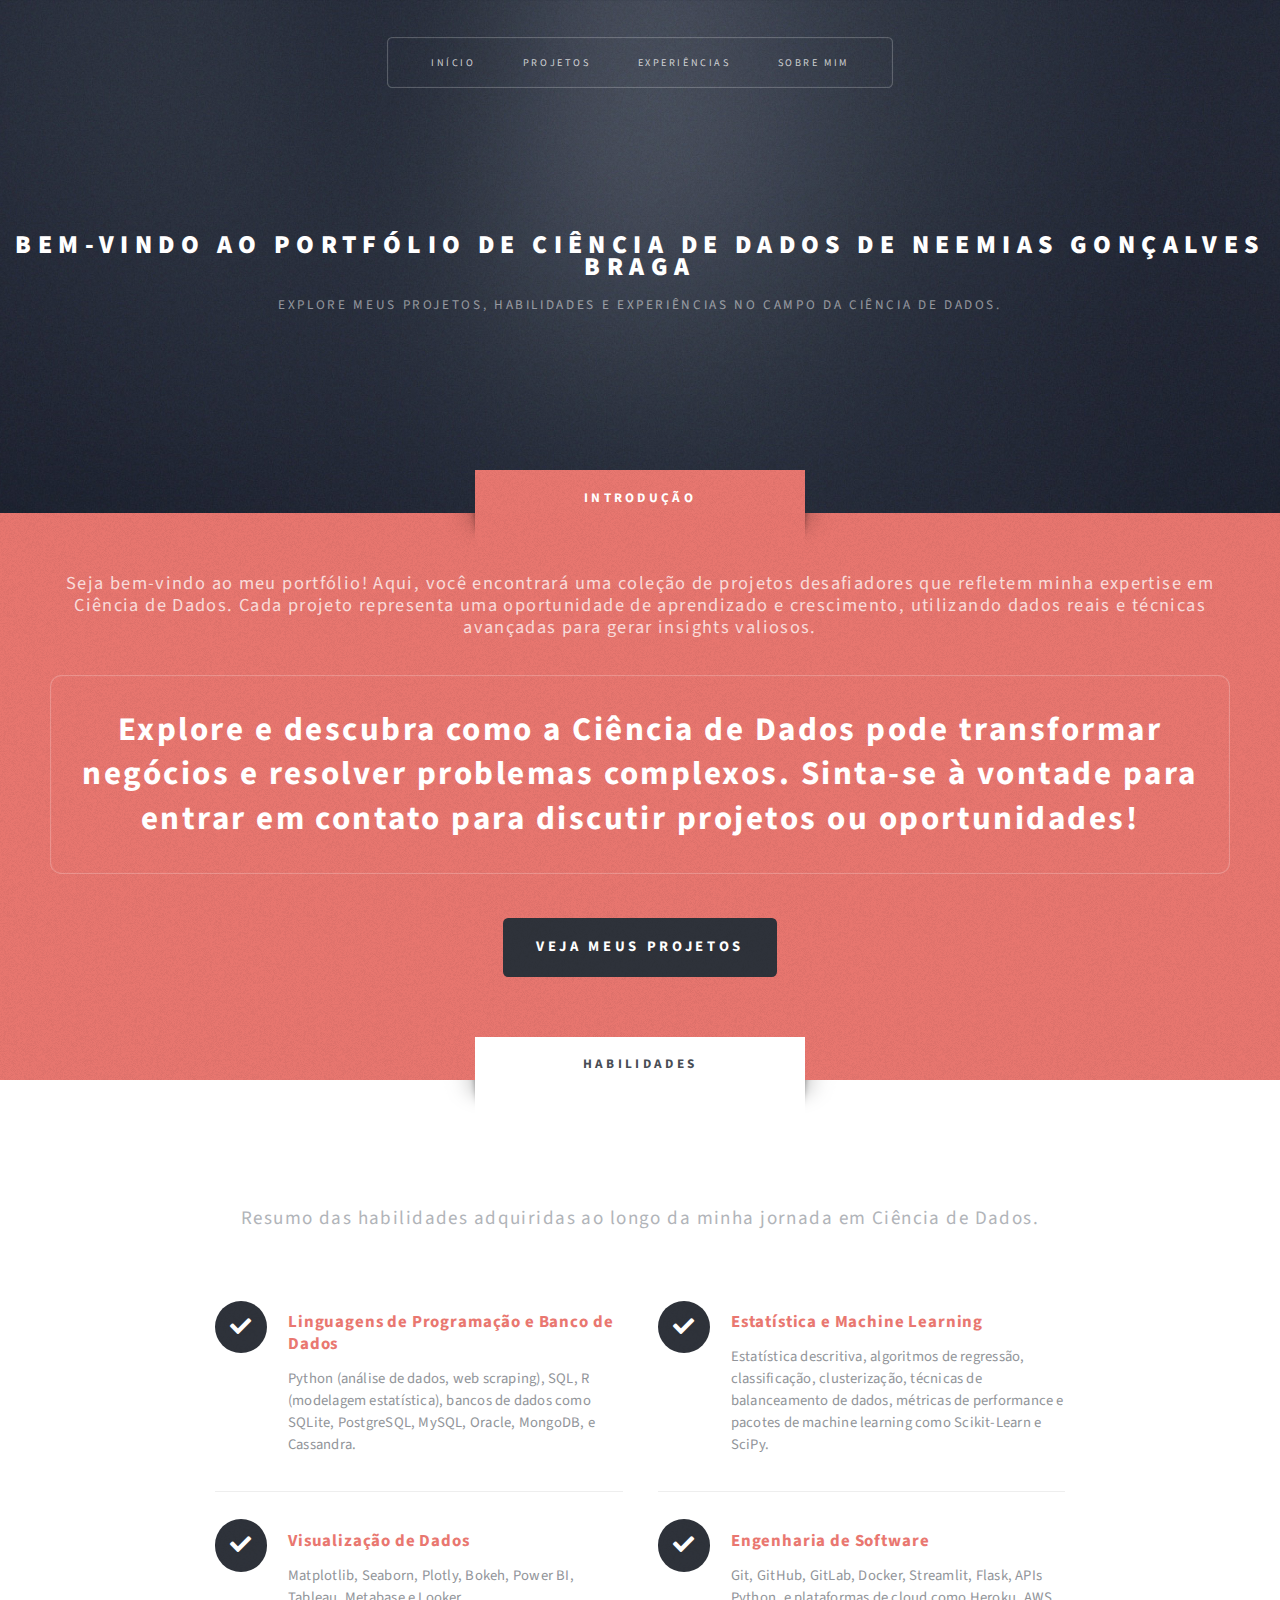
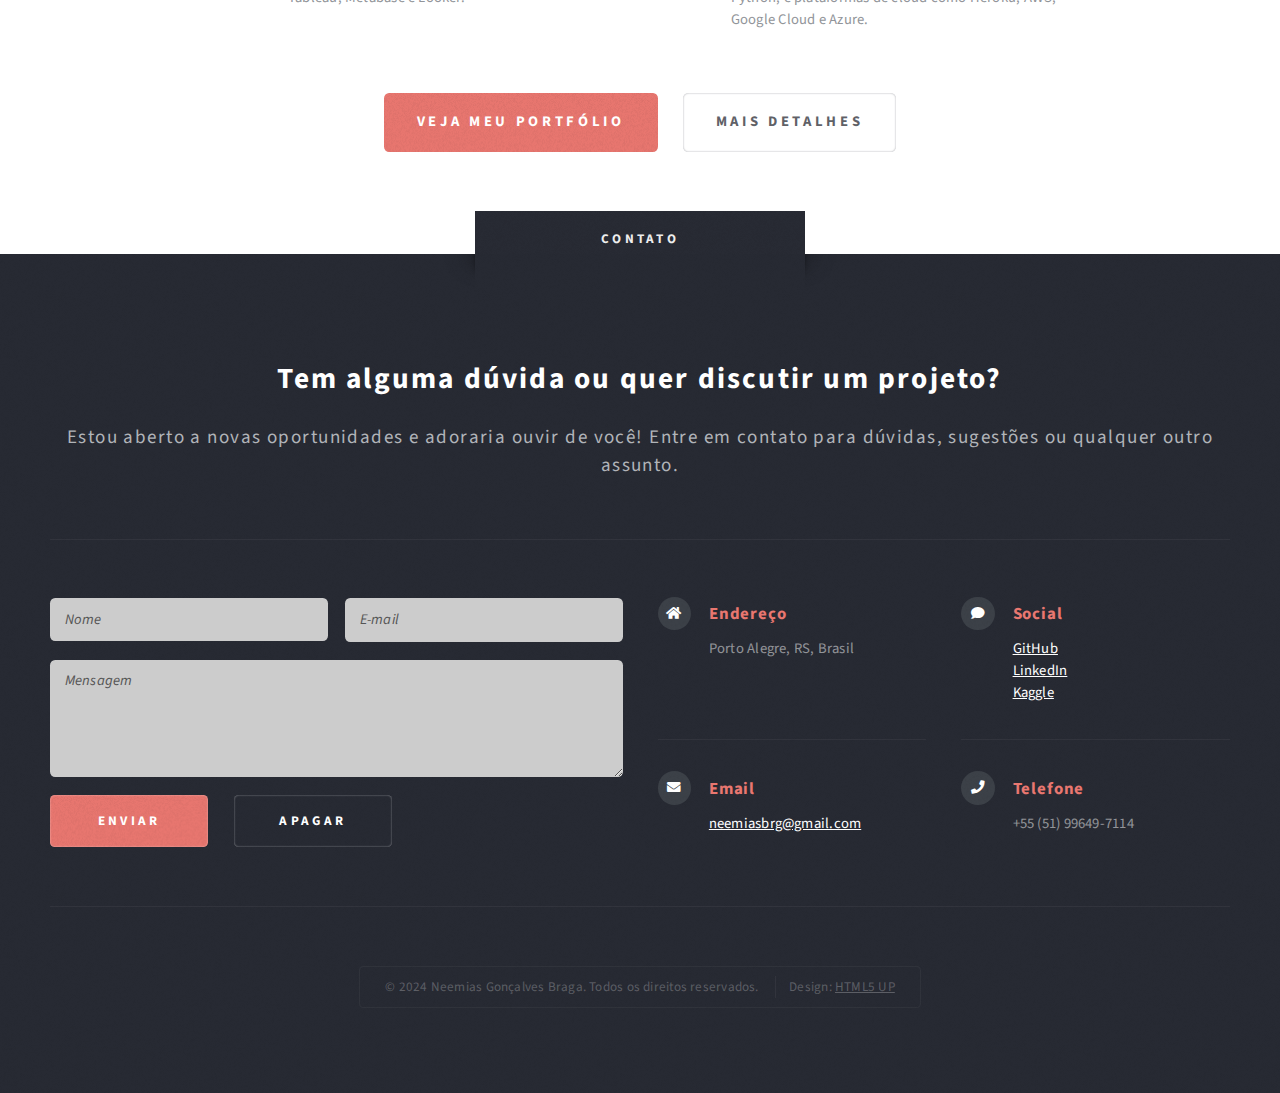
==== commit 6c7079ff: "atualização de layout e inclusaode imagens dosnovos projetos" ====
--- a/index.html
+++ b/index.html
@@ -1,4 +1,3 @@
-<<<<<<< HEAD
 <!DOCTYPE HTML>
 <html lang="pt-BR">
 <head>
@@ -21,14 +20,6 @@
             <nav id="nav">
                 <ul>
                     <li><a href="index.html">Início</a></li>
-                    <li>
-                        <a href="#">Trabalhos Recentes</a>
-                        <ul>
-                            <li><a href="programa_fidelidade.html">Programa de Fidelidade</a></li>
-                            <li><a href="identificacao_imoveis.html">Identificação de Imóveis</a></li>
-                            <li><a href="preco_combustiveis.html">Preço dos Combustíveis</a></li>                                    
-                        </ul>
-                    </li>
                     <li><a href="projetos.html">Projetos</a></li>
                     <li><a href="experiencias.html">Experiências</a></li>
                     <li class="current"><a href="sobre-mim.html">Sobre Mim</a></li>
@@ -91,46 +82,6 @@
                 </section>
             </div>
         </section>
-
-        <!-- Highlights -->
-        <section id="highlights" class="wrapper style3">
-            <div class="title">Portfólio</div>
-            <div class="container">
-                <div class="row aln-center">
-                    <div class="col-4 col-12-medium">
-                        <section class="highlight">
-                            <a href="programa_fidelidade.html" class="image featured"><img src="images/luke-chesser-JKUTrJ4vK00-unsplash.jpg" alt="Programa de Fidelidade" /></a>
-                            <h3><a href="programa_fidelidade.html">Programa de Fidelidade</a></h3>
-                            <p>Desenvolvimento de um sistema de fidelidade utilizando técnicas de clusterização de clientes.</p>
-                            <ul class="actions">
-                                <li><a href="programa_fidelidade.html" class="button style1">Leia mais</a></li>
-                            </ul>
-                        </section>
-                    </div>
-                    <div class="col-4 col-12-medium">
-                        <section class="highlight">
-                            <a href="identificacao_imoveis.html" class="image featured"><img src="images/maxim-hopman-fiXLQXAhCfk-unsplash.jpg" alt="Identificação de Imóveis" /></a>
-                            <h3><a href="identificacao_imoveis.html">Identificação de Imóveis</a></h3>
-                            <p>Projeto de identificação e avaliação de imóveis para maximização de lucros na compra e revenda.</p>
-                            <ul class="actions">
-                                <li><a href="identificacao_imoveis.html" class="button style1">Leia mais</a></li>
-                            </ul>
-                        </section>
-                    </div>
-                    <div class="col-4 col-12-medium">
-                        <section class="highlight">
-                            <a href="preco_combustiveis.html" class="image featured"><img src="images/myriam-jessier-eveI7MOcSmw-unsplash.jpg" alt="Preço dos Combustíveis" /></a>
-                            <h3><a href="preco_combustiveis.html">Preço dos Combustíveis</a></h3>
-                            <p>Análise dos preços de combustíveis em diferentes regiões do Brasil para melhor planejamento e decisões.</p>
-                            <ul class="actions">
-                                <li><a href="preco_combustiveis.html" class="button style1">Leia mais</a></li>
-                            </ul>
-                        </section>
-                    </div>
-                </div>
-            </div>
-        </section>
-
         <!-- Footer -->
         <footer id="footer" class="wrapper">
             <div class="title">Contato</div>
@@ -177,8 +128,8 @@
                                         <h3 class="icon solid fa-comment">Social</h3>
                                         <p>
                                             <a href="https://github.com/neemiasbrg" target="_blank" rel="noopener noreferrer">GitHub</a><br>
-                                            <a href="https://linkedin.com/in/neemiasbrg" target="_blank" rel="noopener noreferrer">LinkedIn</a><br>
-                                            <a href="https://facebook.com/neemiasbrg" target="_blank" rel="noopener noreferrer">Facebook</a>
+                                            <a href="https://www.linkedin.com/in/neemias-braga/" target="_blank" rel="noopener noreferrer">LinkedIn</a><br>
+                                            <a href="https://www.kaggle.com/neemiasbraga" target="_blank" rel="noopener noreferrer">Kaggle</a>
                                         </p>
                                     </section>
                                 </div>
@@ -191,7 +142,7 @@
                                 <div class="col-6 col-12-small">
                                     <section>
                                         <h3 class="icon solid fa-phone">Telefone</h3>
-                                        <p>(051) 99649-7114</p>
+                                        <p>+55 (51) 99649-7114</p>
                                     </section>
                                 </div>
                             </div>
@@ -216,269 +167,4 @@
     <script src="assets/js/util.js"></script>
     <script src="assets/js/main.js"></script>
 </body>
-=======
-<!DOCTYPE HTML>
-<!--
-	Escape Velocity by HTML5 UP
-	html5up.net | @ajlkn
-	Free for personal and commercial use under the CCA 3.0 license (html5up.net/license)
--->
-<html>
-	<head>
-		<title>Boas Vindas!</title>
-		<meta charset="utf-8" />
-		<meta name="viewport" content="width=device-width, initial-scale=1, user-scalable=no" />
-		<link rel="stylesheet" href="assets/css/main.css" />
-	</head>
-	<body class="homepage is-preload">
-		<div id="page-wrapper">
-
-			<!-- Header -->
-				<section id="header" class="wrapper">
-
-					<!-- Logo -->
-						<div id="logo">
-							<h1><a href="index.html">Olá, seja muito bem-vindo (a) ao meu portfólio de projetos de Ciência de Dados.</a></h1>
-							<p>Você vai encontrar também, minhas experiências profissionais, habilidades,
-								ferramentas e conceitos envolvendo a Ciência de Dados.</p>
-						</div>
-
-					<!-- Nav -->
-					<nav id="nav">
-						<ul>
-							<li><a href="index.html">Início</a></li>
-							<li>
-								<a href="#">Trabalhos Recentes</a>
-								<ul>
-									<li><a href="programa_fidelidade.html">Programa de Fidelidade</a></li>
-									<li><a href="identificacao_imoveis.html">Identificação de Imóveis</a></li>
-									<li><a href="preco_combustiveis.html">Preço dos Combustíveis</a></li>									
-								</ul>
-							</li>
-							<li><a href="projetos.html">Portfólio</a></li>
-							<li><a href="experiencias.html">Experiências</a></li>
-							<li class="current"><a href="sobre-mim.html">Sobre mim</a></li>
-						</ul>
-					</nav>
-				</section>
-
-			<!-- Intro -->
-				<section id="intro" class="wrapper style1">
-					<div class="title">Introdução</div>
-					<div class="container">
-						<p class="style1">É um prazer receber você em meu espaço dedicado à inovação, análise e descoberta de dados. nessa página, eu demonstro minhas habilidades de resolver problemas de negócio
-							utilizando conceitos e ferramentas da Ciência de Dados, através de projetos com dados públicos.
-							Aqui, mergulhamos em projetos desafiadores, aplicamos técnicas avançadas e buscamos insights que impulsionam o progresso em diversas áreas.</p>
-						<p class="style2">Prepare-se para explorar uma jornada de descobertas, onde cada projeto é uma oportunidade única de aprender e crescer. Embarque comigo nessa jornada empolgante rumo ao mundo dos dados!<br class="mobile-hide" />
-							</p>
-						<p class="style3">Sinta-se à vontade para entrar em contato através dos links no final da página.</p>
-						<ul class="actions">
-							<li><a href="#" class="button style3 large">Início</a></li>
-						</ul>
-					</div>
-				</section>
-
-			<!-- Main -->
-				<section id="main" class="wrapper style2">
-					<div class="title">Habilidades</div>
-					<div class="container">
-
-						<!-- Image -->
-							<!-- Features -->
-							<section id="features">
-								<header class="style1">
-									<p>Segue um breve resumo das habilidades obtidas durante minha tragetória de estudos.</p>
-								</header>
-								<div class="feature-list">
-									<div class="row">
-										<div class="col-6 col-12-medium">
-											<section>
-												<h3 class="icon solid fa-check">Linguagens de Programação e Banco de Dados</h3>
-												<p>Python com foco em análise de dados.
-													Web scraping com Python
-													SQL para extração de dados
-													R para modelagem estatística
-													Banco de Dados SQLite, Postres, MySQL, Oracle, MongoDB e Cassandra.
-												</p>
-											</section>
-										</div>
-										<div class="col-6 col-12-medium">
-											<section>
-												<h3 class="icon solid fa-check">Estatística e Machine Learning</h3>
-												<p>Estatística descritiva ( localização, dispersão, assimetria, kurtosis, densidade )
-													Algoritmos de Regressão, classificação, clusterização e "learn to rank"
-													Técnicas de balanceamento dos dados, seleção de atributos e redução de
-													dimensionalidade
-													Métricas de performance dos algoritmos ( RMSE, MAE, MAPE, Confusion Matrix,
-													Precisão, Recall, Curva ROC, Curva Lift, AUC, Silhouette Score, DB-Index )
-													Pacotes de Machine Learning: Sklearn e Scipy.</p>
-											</section>
-										</div>
-										<div class="col-6 col-12-medium">
-											<section>
-												<h3 class="icon solid fa-check">Visualização de Dados</h3>
-												<p>Matplotlib, Seaborn, Plotly e Bokeh.
-													Power BI, Tableau, Metabase e Looker.
-													</p>
-											</section>
-										</div>
-										<div class="col-6 col-12-medium">
-											<section>
-												<h3 class="icon solid fa-check">Engenharia de Software</h3>
-												<p>Git, Github, Gitlab, Cookiecutter, Virtual Environment e Docker
-													Streamlit, Flask, Python API's.
-													Cloud Heroku, AWS Amazon, Google Cloud Platform ( GCP ) e Azure.</p>
-											</section>
-										</div>
-									</div>
-								</div>
-								<ul class="actions special">
-									<li><a href="projetos.html" class="button style1 large">Portfólio</a></li>
-									<li><a href="habilidades.html" class="button style2 large">Mais informações</a></li>
-								</ul>
-							</section>
-
-					</div>
-				</section>
-
-				<section id="highlights" class="wrapper style3">
-					<div class="title">Portfólio</div>
-					<div class="container">
-						<div class="row aln-center">
-							<div class="col-4 col-12-medium">
-								<section class="highlight">
-									<a href="programa_fidelidade.html" class="image featured"><img src="images/luke-chesser-JKUTrJ4vK00-unsplash.jpg" alt="" /></a>
-									<h3><a href="programa_fidelidade.html">Programa de Fidelidade</a></h3>
-									<p>Construção de um programa de fidelidade com clusterização de	clientes.</p>
-									<ul class="actions">
-										<li><a href="programa_fidelidade.html" class="button style1">Leia mais</a></li>
-									</ul>
-								</section>
-							</div>
-							<div class="col-4 col-12-medium">
-								<section class="highlight">
-									<a href="identificacao_imoveis.html" class="image featured"><img src="images/maxim-hopman-fiXLQXAhCfk-unsplash.jpg" alt="" /></a>
-									<h3><a href="identificacao_imoveis.html">Identificação de Imóveis</a></h3>
-									<p>Identificação de imóveis para compra e revenda a fim de maximizar o lucro.</p>
-									<ul class="actions">
-										<li><a href="identificacao_imoveis.html" class="button style1">Leia mais</a></li>
-									</ul>
-								</section>
-							</div>
-							<div class="col-4 col-12-medium">
-								<section class="highlight">
-									<a href="preco_combustiveis.html" class="image featured"><img src="images/myriam-jessier-eveI7MOcSmw-unsplash.jpg" alt="" /></a>
-									<h3><a href="preco_combustiveis.html">Preço dos Combustíveis</a></h3>
-									<p>Identificação dos valores dos combustíveis em diferentes regiões do Brasil.</p>
-									<ul class="actions">
-										<li><a href="preco_combustiveis.html" class="button style1">Leia mais</a></li>
-									</ul>
-								</section>
-							</div>
-						</div>
-					</div>
-				</section>
-
-			<!-- Footer -->
-			<section id="footer" class="wrapper">
-				<div class="title">Contatos</div>
-				<div class="container">
-					<header class="style1">
-						<h2>Ficou com dúvidas sobre algum projeto?</h2>
-						<p>
-							Sinta-se à vontade para entrar em contato, dúvidas sugestões e elogios sempre são bem-vindos!.
-						</p>
-					</header>
-					<div class="row">
-						<div class="col-6 col-12-medium">
-
-							<!-- Contact Form -->
-							<section>
-								<form method="post" action="#">
-									<div class="row gtr-50">
-										<div class="col-6 col-12-small">
-											<input type="text" name="name" id="contact-name" placeholder="Nome" />
-										</div>
-										<div class="col-6 col-12-small">
-											<input type="text" name="email" id="contact-email" placeholder="E-mail" />
-										</div>
-										<div class="col-12">
-											<textarea name="message" id="contact-message" placeholder="Mensagem" rows="4"></textarea>
-										</div>
-										<div class="col-12">
-											<ul class="actions">
-												<li><input type="submit" class="style1" value="Enviar" /></li>
-												<li><input type="reset" class="style2" value="Apagar" /></li>
-												</ul>
-											</div>
-										</div>
-									</form>
-								</section>
-
-						</div>
-						<div class="col-6 col-12-medium">
-
-							<!-- Contact -->
-								<section class="feature-list small">
-									<div class="row">
-										<div class="col-6 col-12-small">
-											<section>
-												<h3 class="icon solid fa-home">Endereço</h3>
-												<p>
-													Brasil<br />
-													Rio Grande do Sul<br />
-													Porto Alegre, Sarandi
-												</p>
-											</section>
-										</div>
-										<div class="col-6 col-12-small">
-											<section>
-												<h3 class="icon solid fa-comment">Social</h3>
-												<p>
-													<a href="#">github.com/neemiasbrg</a><br />
-													<a href="#">linkedin.com/neemiasbrg</a><br />
-													<a href="#">facebook.com/untitled</a>
-												</p>
-											</section>
-										</div>
-										<div class="col-6 col-12-small">
-											<section>
-												<h3 class="icon solid fa-envelope">Email</h3>
-												<p>
-													<a href="#">neemiasbrg@gmail.com</a>
-												</p>
-											</section>
-										</div>
-										<div class="col-6 col-12-small">
-											<section>
-												<h3 class="icon solid fa-phone">Telefone</h3>
-												<p>
-													(051) 99649-7114
-													</p>
-												</section>
-											</div>
-										</div>
-									</section>
-
-							</div>
-						</div>
-						<div id="copyright">
-							<ul>
-								<li>&copy; Untitled.</li><li>Design: <a href="http://html5up.net">HTML5 UP</a></li>
-							</ul>
-						</div>
-					</div>
-				</section>
-		</div>
-
-		<!-- Scripts -->
-			<script src="assets/js/jquery.min.js"></script>
-			<script src="assets/js/jquery.dropotron.min.js"></script>
-			<script src="assets/js/browser.min.js"></script>
-			<script src="assets/js/breakpoints.min.js"></script>
-			<script src="assets/js/util.js"></script>
-			<script src="assets/js/main.js"></script>
-
-	</body>
->>>>>>> 984b28ea10878f659a5b3492fafd72e63f04c034
 </html>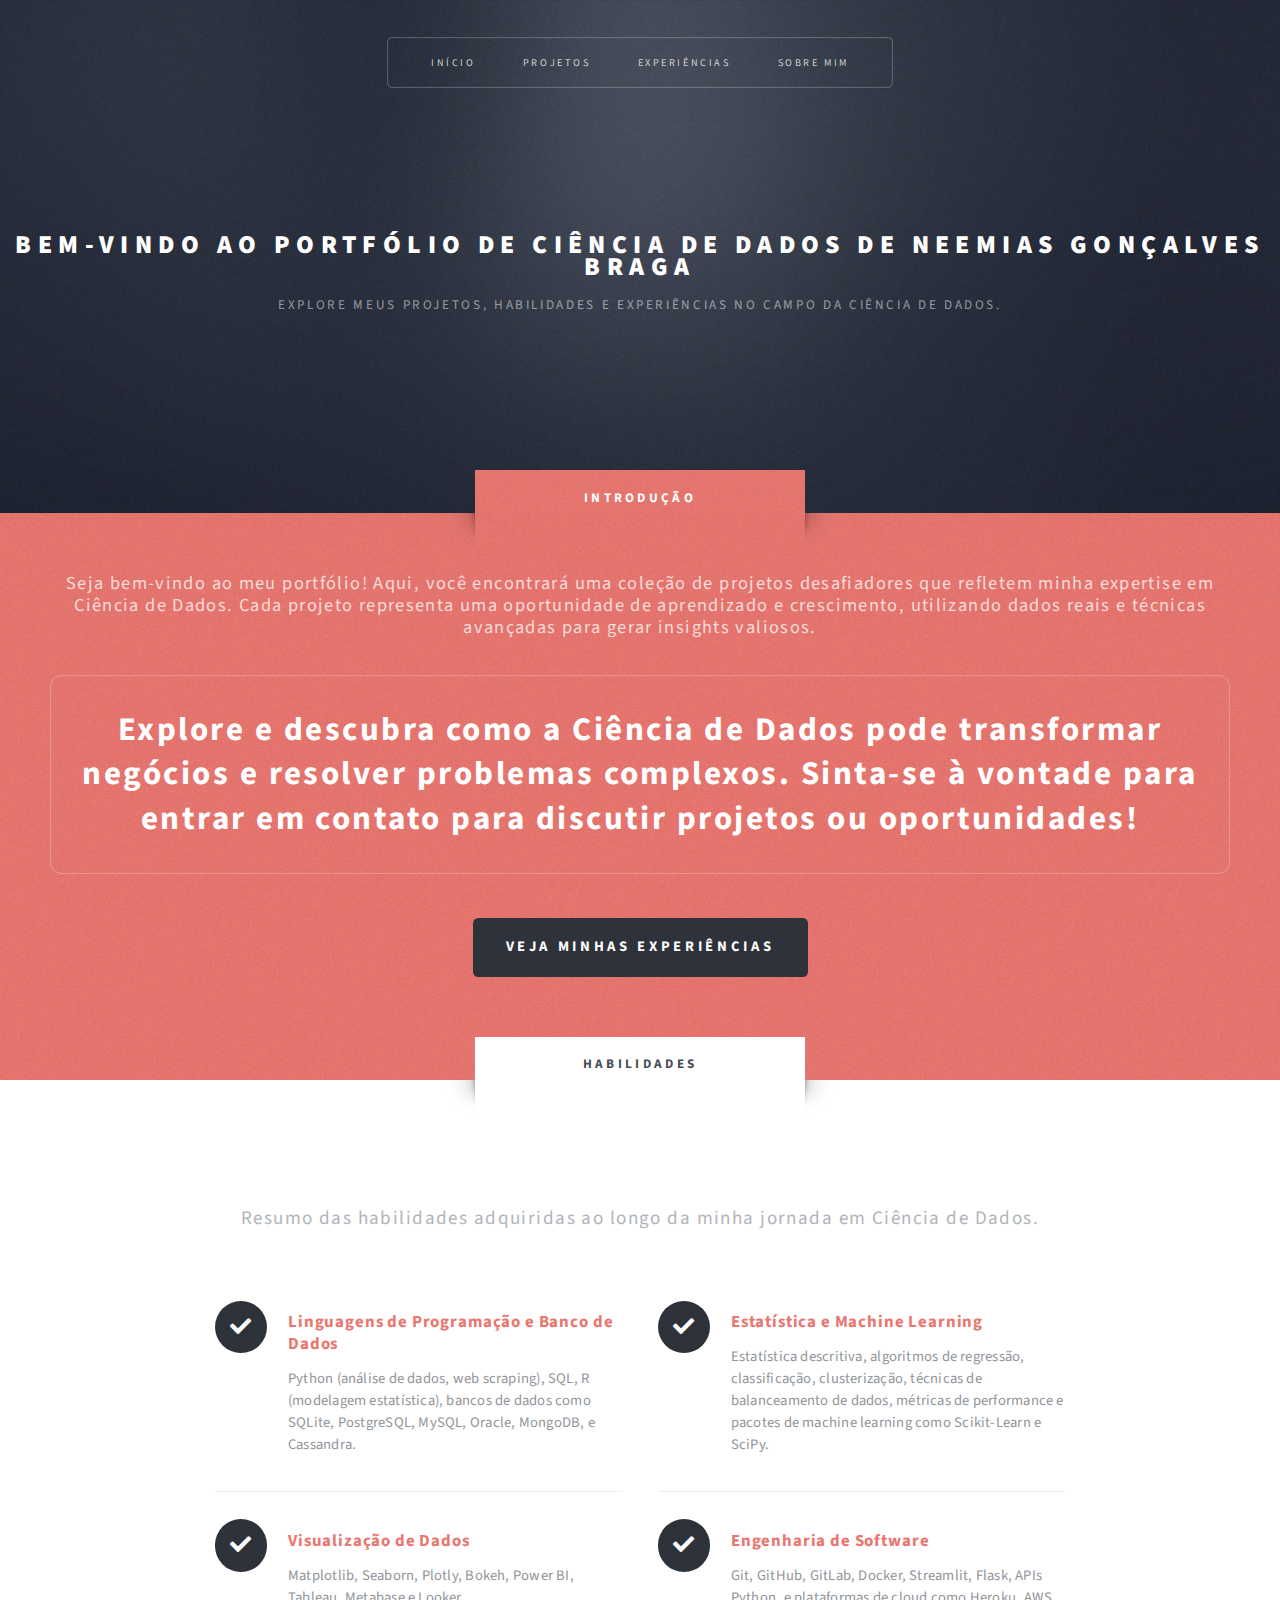
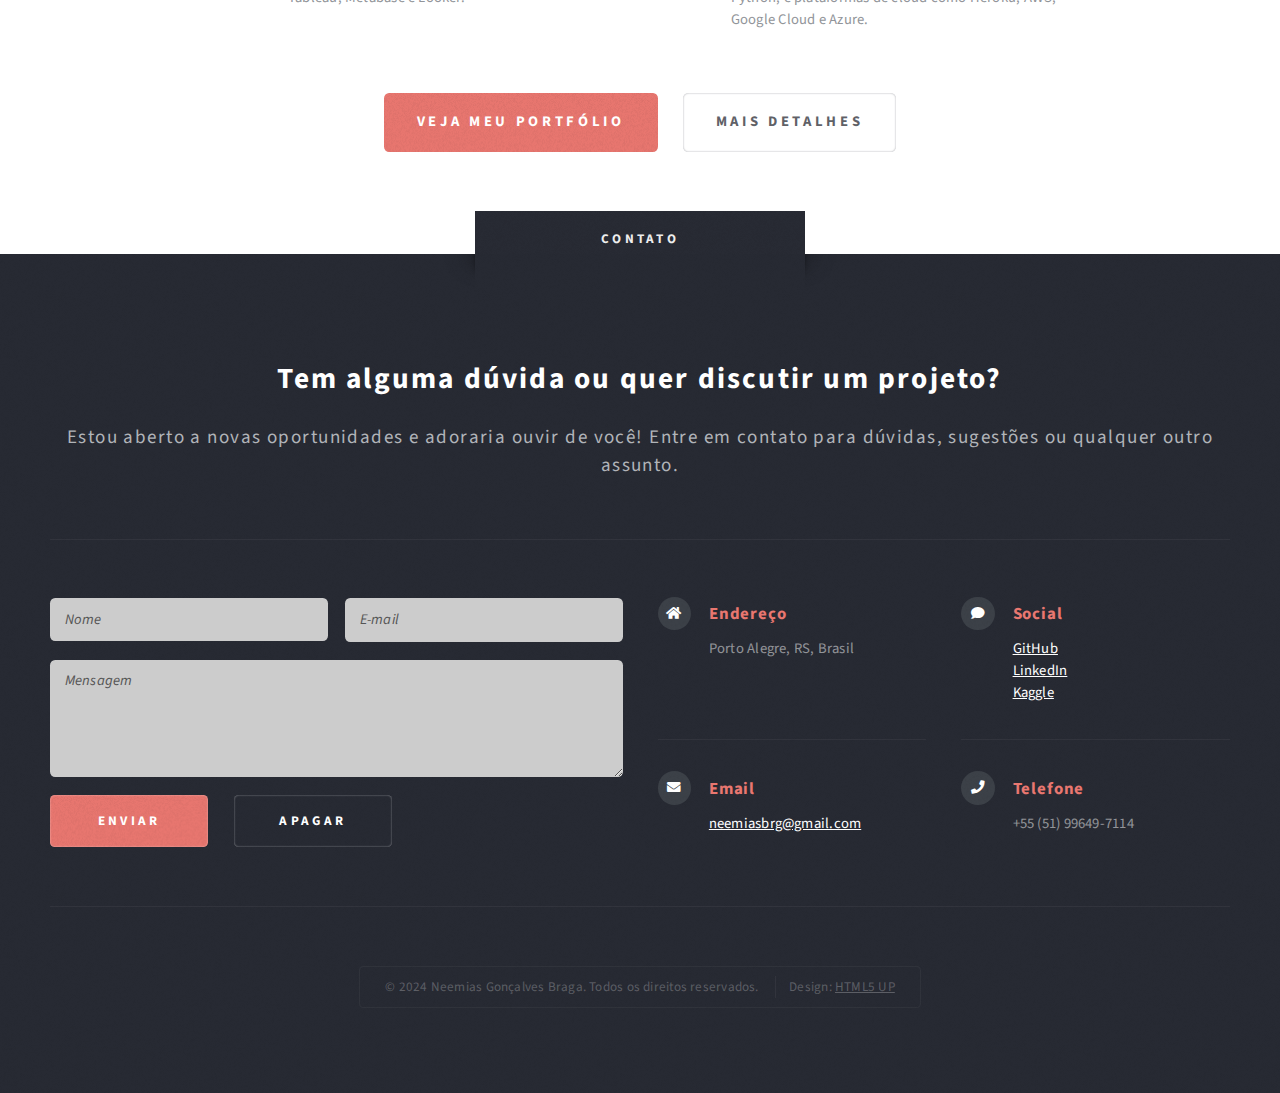
==== commit 2d775ed3: "atualizacao do tituo e link de experiencias" ====
--- a/index.html
+++ b/index.html
@@ -4,7 +4,7 @@
     <meta charset="UTF-8">
     <meta name="viewport" content="width=device-width, initial-scale=1.0">
     <meta name="description" content="Portfólio de Ciência de Dados de Neemias Gonçalves Braga. Explore meus projetos, habilidades e entre em contato.">
-    <title>Portfólio de Ciência de Dados - [Seu Nome]</title>
+    <title>Portfólio de Ciência de Dados - Neemias Gonçalves Braga</title>
     <link rel="stylesheet" href="assets/css/main.css">
     <link rel="icon" href="images/favicon.ico" type="image/x-icon">
 </head>
@@ -34,7 +34,7 @@
                 <p class="style1">Seja bem-vindo ao meu portfólio! Aqui, você encontrará uma coleção de projetos desafiadores que refletem minha expertise em Ciência de Dados. Cada projeto representa uma oportunidade de aprendizado e crescimento, utilizando dados reais e técnicas avançadas para gerar insights valiosos.</p>
                 <p class="style2">Explore e descubra como a Ciência de Dados pode transformar negócios e resolver problemas complexos. Sinta-se à vontade para entrar em contato para discutir projetos ou oportunidades!</p>
                 <ul class="actions">
-                    <li><a href="projetos.html" class="button style3 large">Veja meus projetos</a></li>
+                    <li><a href="experiencias.html" class="button style3 large">Veja minhas experiências</a></li>
                 </ul>
             </div>
         </section>
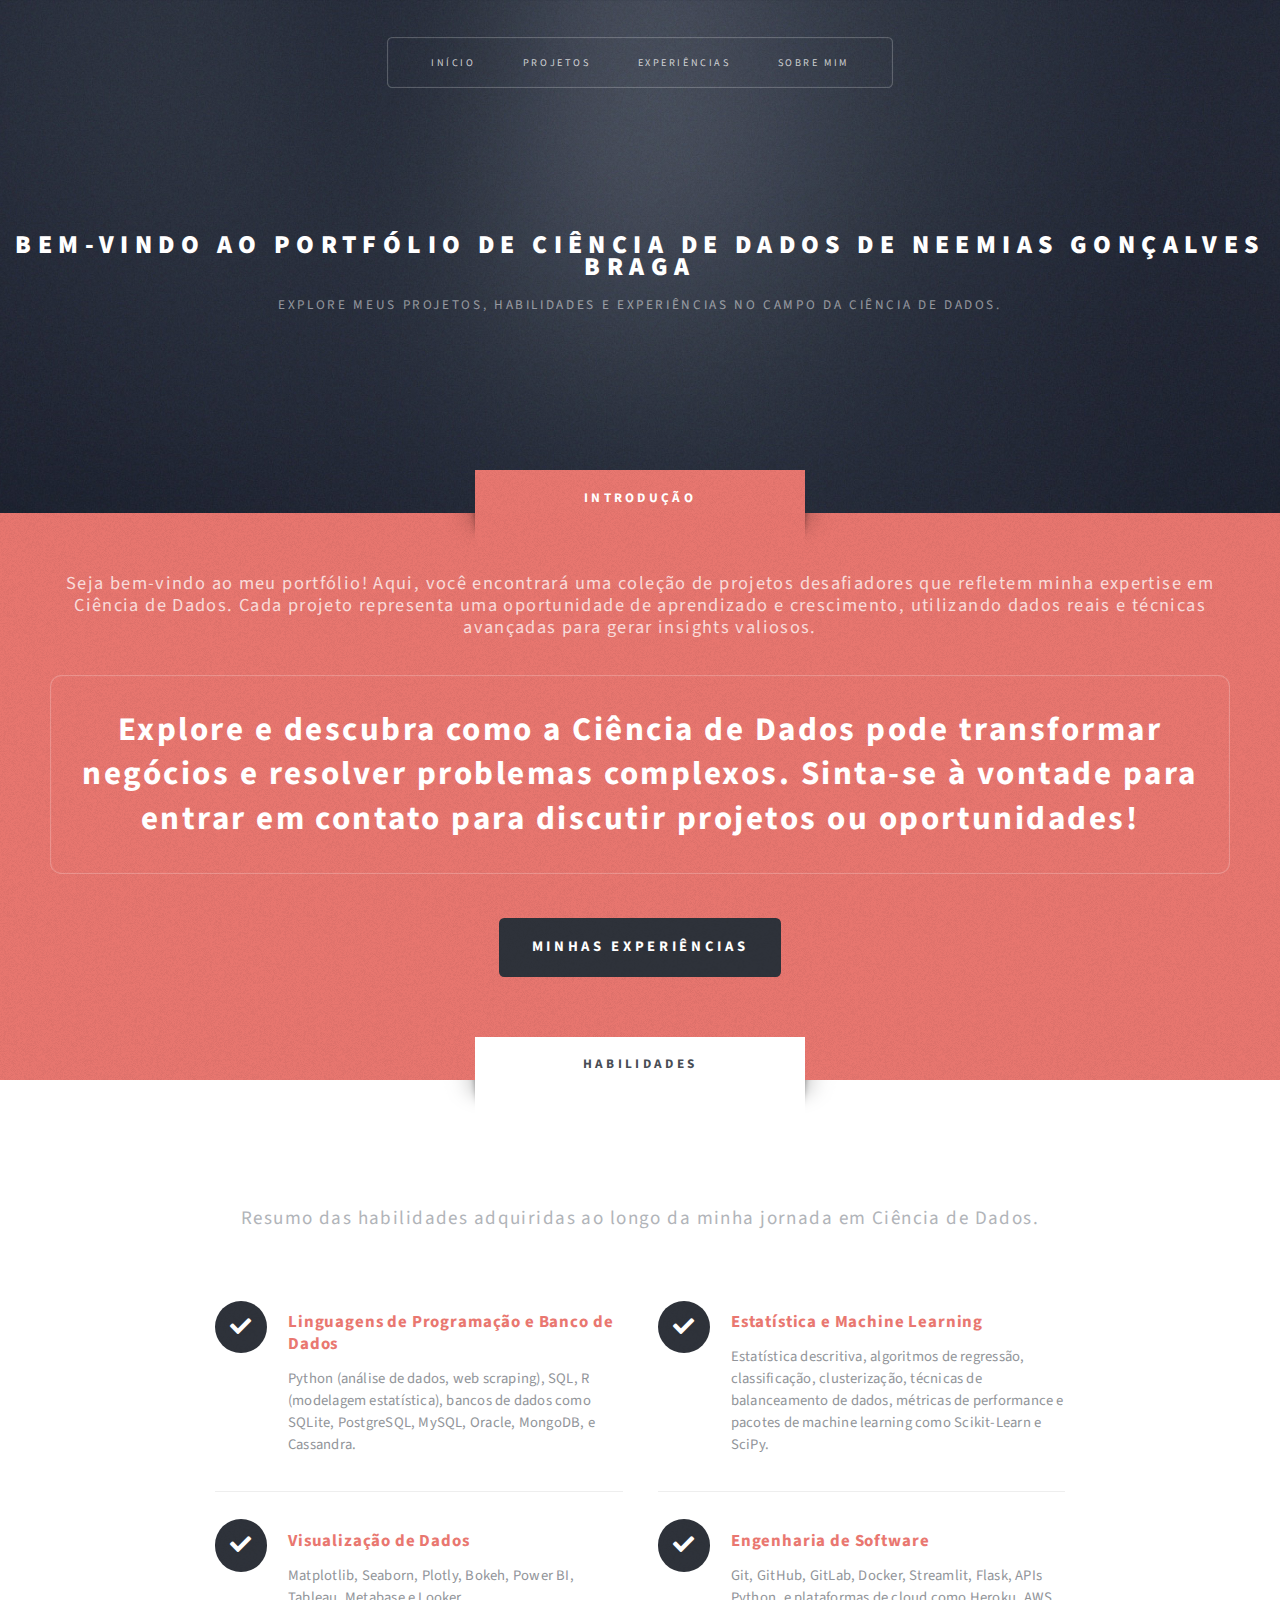
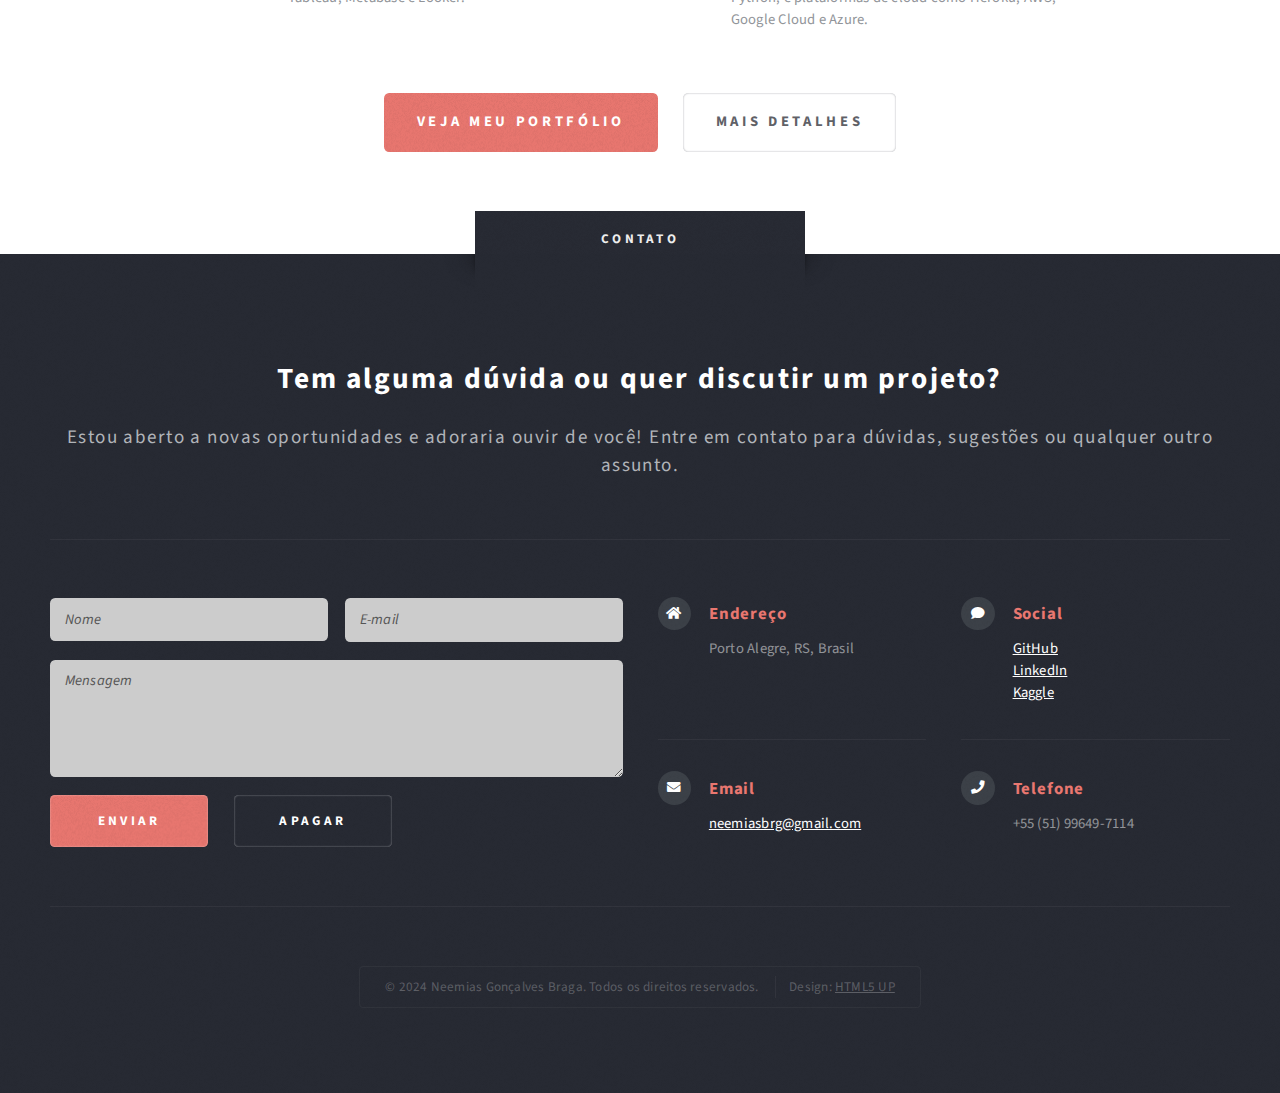
==== commit 8e128c4a: "atualizacao do botao experiencias no index" ====
--- a/index.html
+++ b/index.html
@@ -34,7 +34,7 @@
                 <p class="style1">Seja bem-vindo ao meu portfólio! Aqui, você encontrará uma coleção de projetos desafiadores que refletem minha expertise em Ciência de Dados. Cada projeto representa uma oportunidade de aprendizado e crescimento, utilizando dados reais e técnicas avançadas para gerar insights valiosos.</p>
                 <p class="style2">Explore e descubra como a Ciência de Dados pode transformar negócios e resolver problemas complexos. Sinta-se à vontade para entrar em contato para discutir projetos ou oportunidades!</p>
                 <ul class="actions">
-                    <li><a href="experiencias.html" class="button style3 large">Veja minhas experiências</a></li>
+                    <li><a href="experiencias.html" class="button style3 large">minhas experiências</a></li>
                 </ul>
             </div>
         </section>
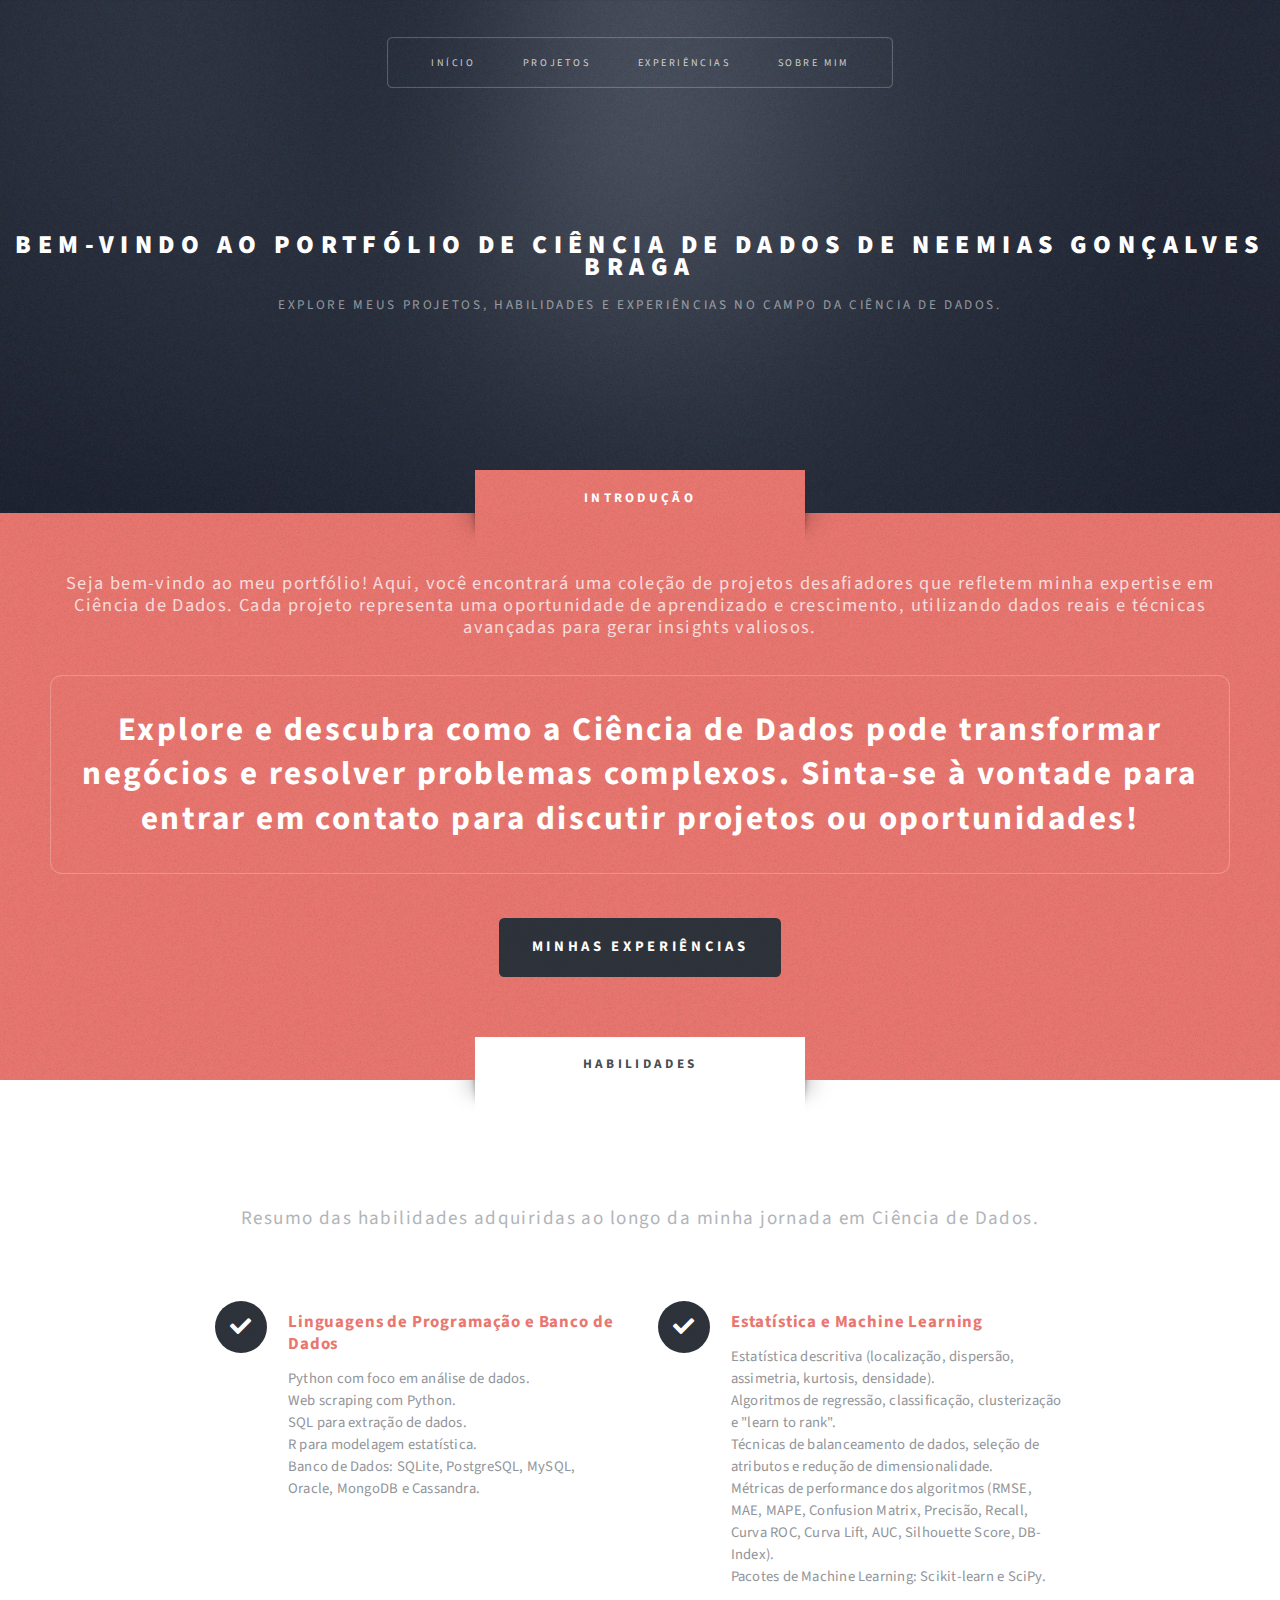
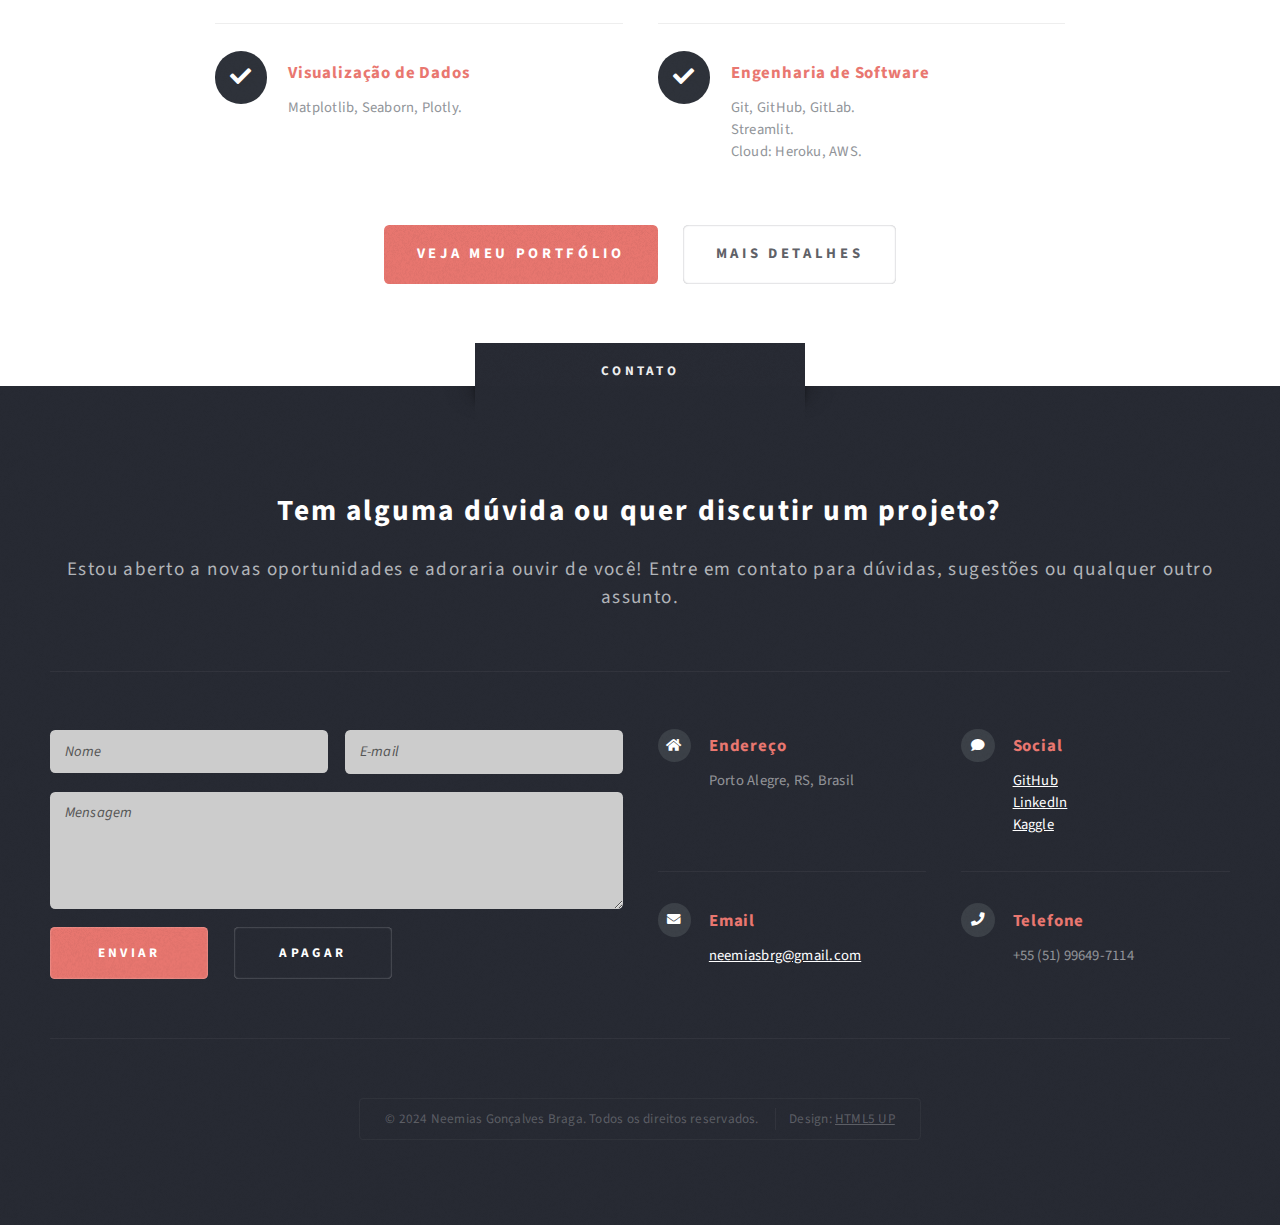
==== commit 9345c3ba: "Atualizacao das habilidades desenvolvidas" ====
--- a/index.html
+++ b/index.html
@@ -43,6 +43,7 @@
         <section id="main" class="wrapper style2">
             <div class="title">Habilidades</div>
             <div class="container">
+                <!-- Features -->
                 <section id="features">
                     <header class="style1">
                         <p>Resumo das habilidades adquiridas ao longo da minha jornada em Ciência de Dados.</p>
@@ -52,25 +53,44 @@
                             <div class="col-6 col-12-medium">
                                 <section>
                                     <h3 class="icon solid fa-check">Linguagens de Programação e Banco de Dados</h3>
-                                    <p>Python (análise de dados, web scraping), SQL, R (modelagem estatística), bancos de dados como SQLite, PostgreSQL, MySQL, Oracle, MongoDB, e Cassandra.</p>
+                                    <p>
+                                        Python com foco em análise de dados.<br>
+                                        Web scraping com Python.<br>
+                                        SQL para extração de dados.<br>
+                                        R para modelagem estatística.<br>
+                                        Banco de Dados: SQLite, PostgreSQL, MySQL, Oracle, MongoDB e Cassandra.
+                                    </p>
                                 </section>
                             </div>
                             <div class="col-6 col-12-medium">
                                 <section>
                                     <h3 class="icon solid fa-check">Estatística e Machine Learning</h3>
-                                    <p>Estatística descritiva, algoritmos de regressão, classificação, clusterização, técnicas de balanceamento de dados, métricas de performance e pacotes de machine learning como Scikit-Learn e SciPy.</p>
+                                    <p>
+                                        Estatística descritiva (localização, dispersão, assimetria, kurtosis, densidade).<br>
+                                        Algoritmos de regressão, classificação, clusterização e "learn to rank".<br>
+                                        Técnicas de balanceamento de dados, seleção de atributos e redução de dimensionalidade.<br>
+                                        Métricas de performance dos algoritmos (RMSE, MAE, MAPE, Confusion Matrix, Precisão, Recall, Curva ROC, Curva Lift, AUC, Silhouette Score, DB-Index).<br>
+                                        Pacotes de Machine Learning: Scikit-learn e SciPy.
+                                    </p>
                                 </section>
                             </div>
                             <div class="col-6 col-12-medium">
                                 <section>
                                     <h3 class="icon solid fa-check">Visualização de Dados</h3>
-                                    <p>Matplotlib, Seaborn, Plotly, Bokeh, Power BI, Tableau, Metabase e Looker.</p>
+                                    <p>
+                                        Matplotlib, Seaborn, Plotly.<br>
+                                        
+                                    </p>
                                 </section>
                             </div>
                             <div class="col-6 col-12-medium">
                                 <section>
                                     <h3 class="icon solid fa-check">Engenharia de Software</h3>
-                                    <p>Git, GitHub, GitLab, Docker, Streamlit, Flask, APIs Python, e plataformas de cloud como Heroku, AWS, Google Cloud e Azure.</p>
+                                    <p>
+                                        Git, GitHub, GitLab.<br>
+                                        Streamlit.<br>
+                                        Cloud: Heroku, AWS.
+                                    </p>
                                 </section>
                             </div>
                         </div>
